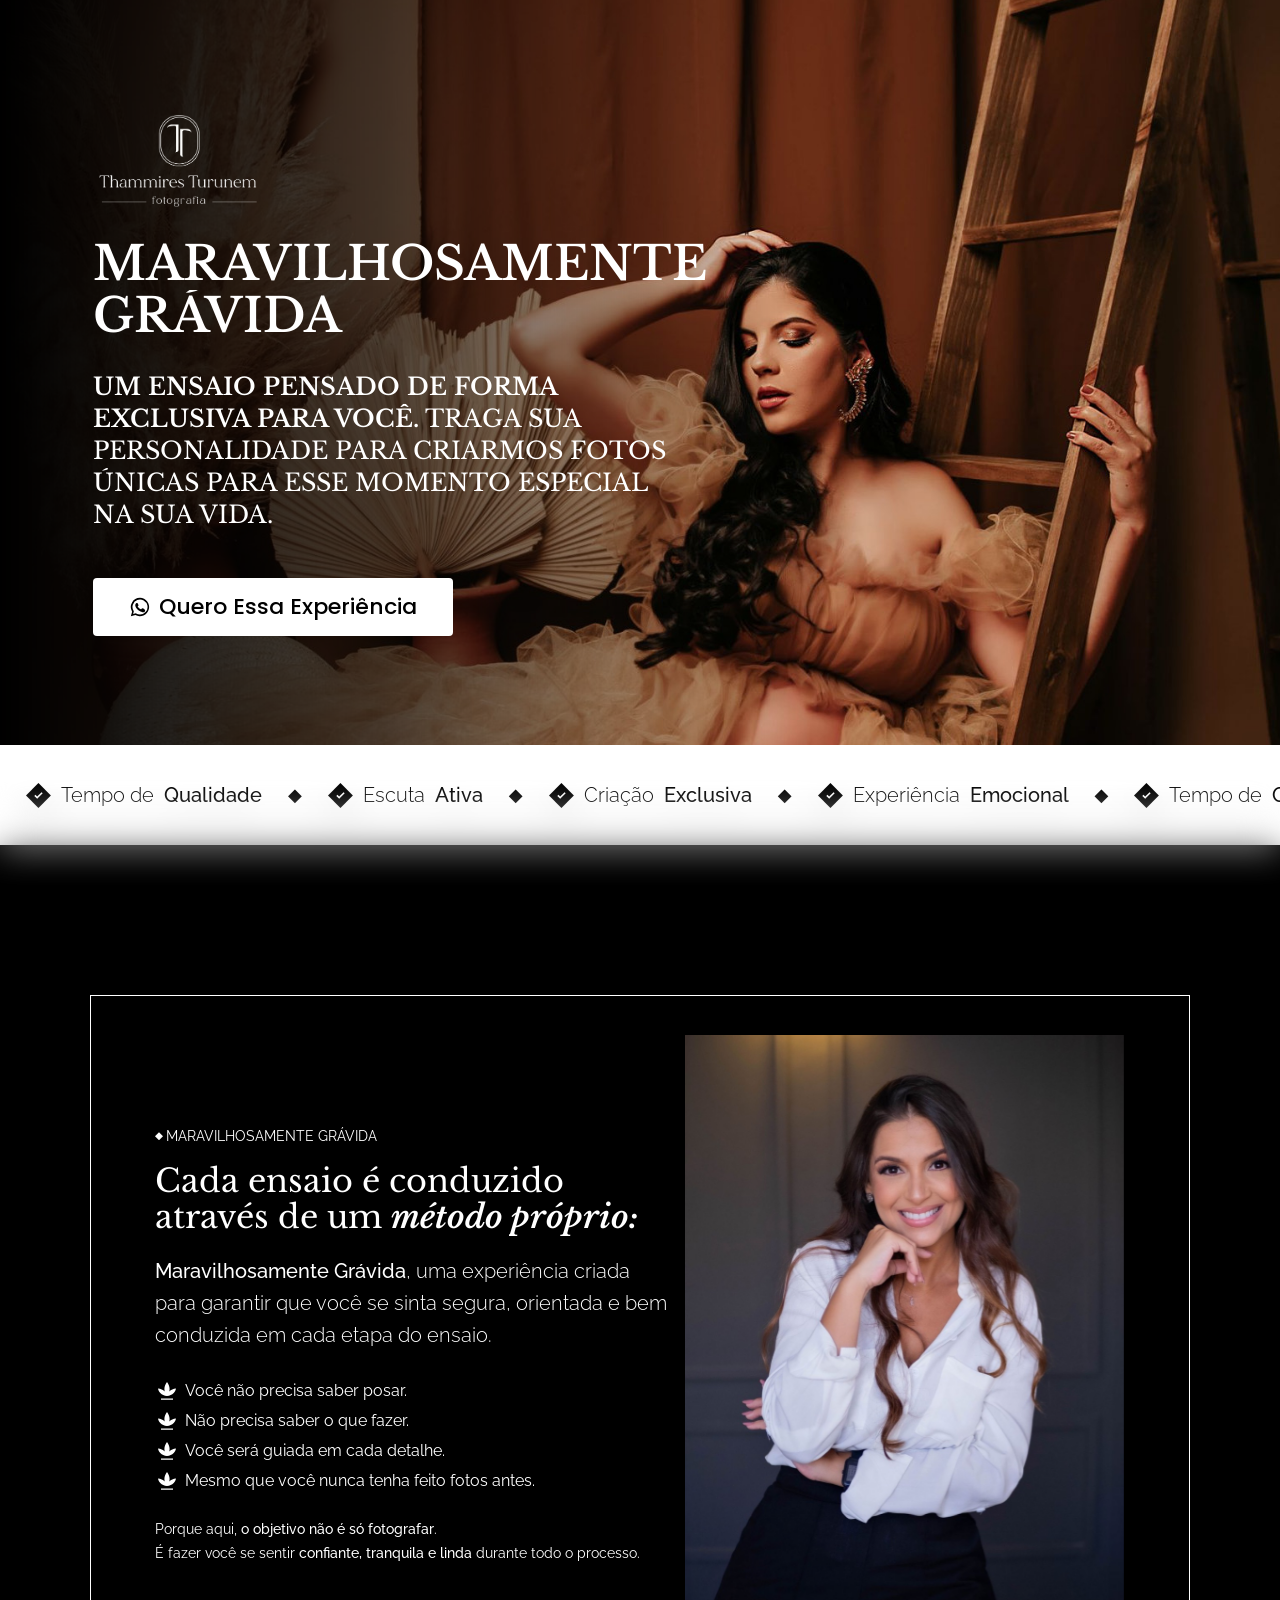
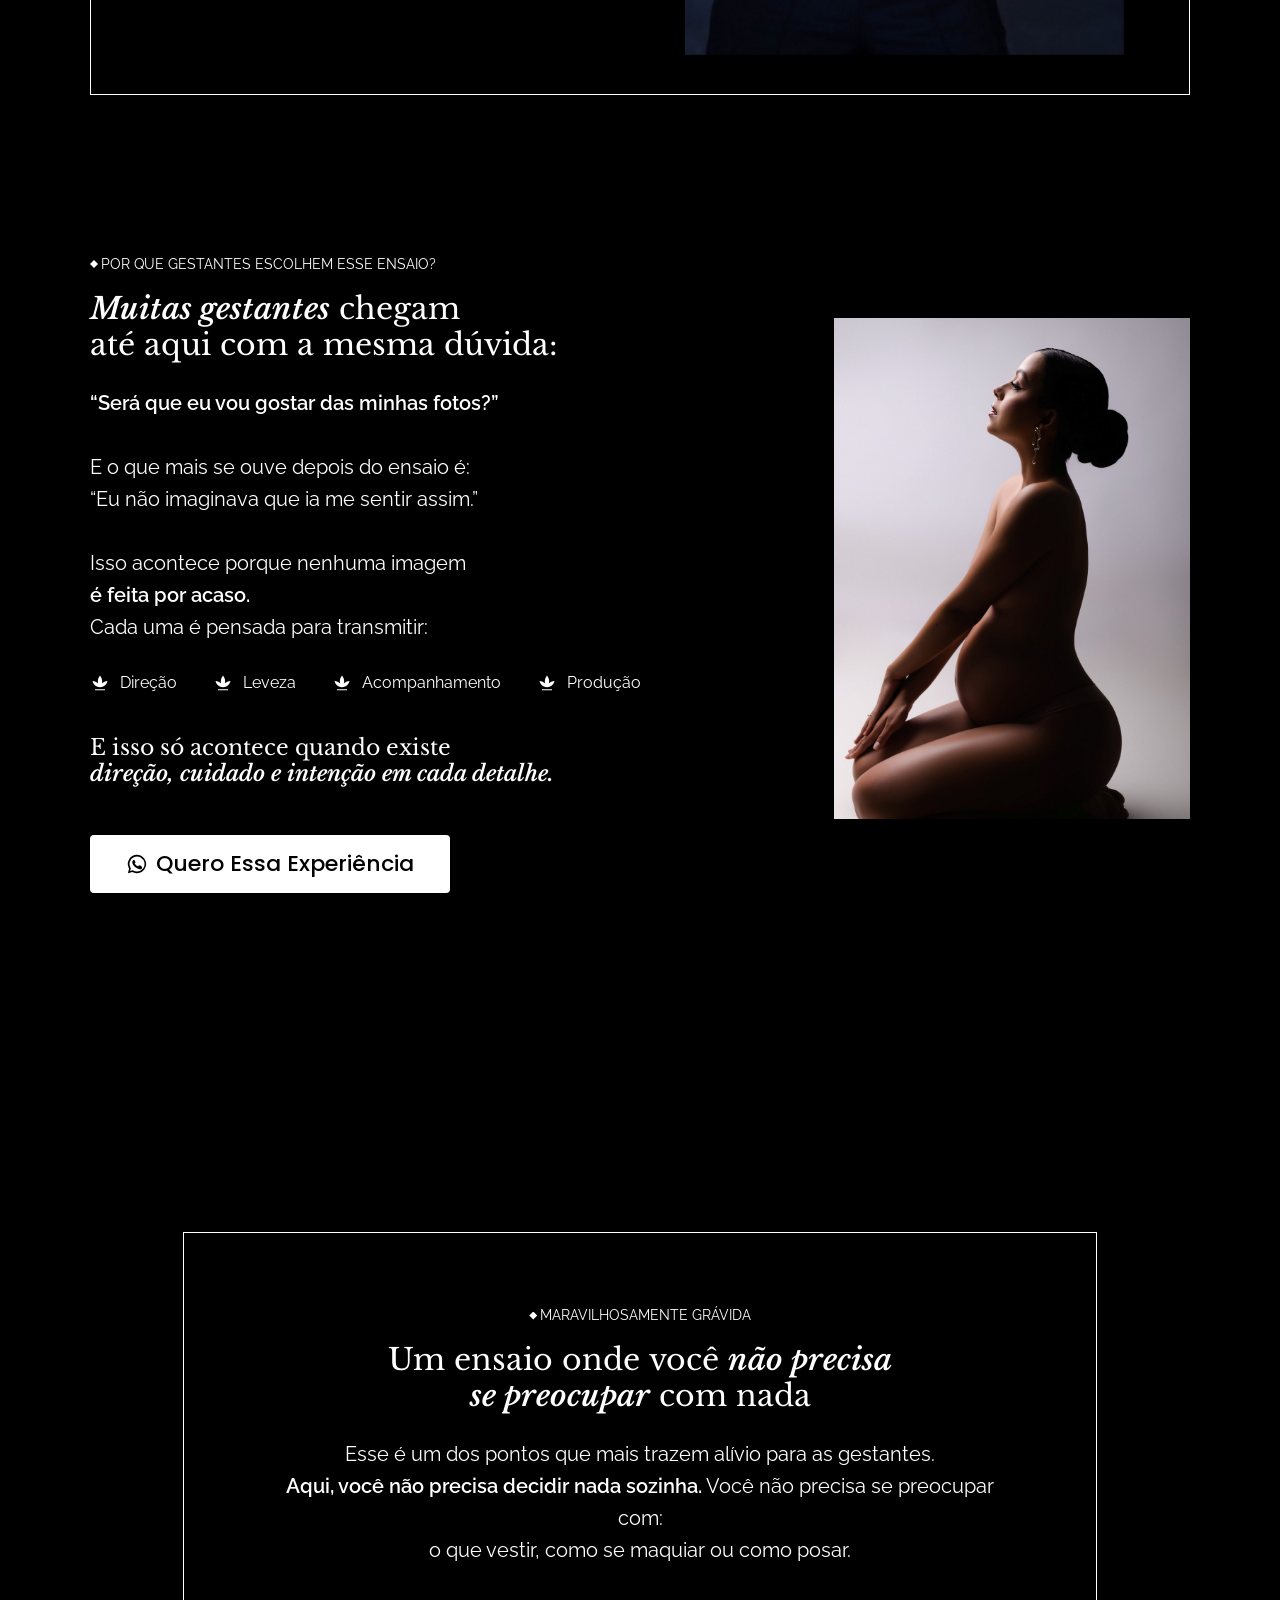
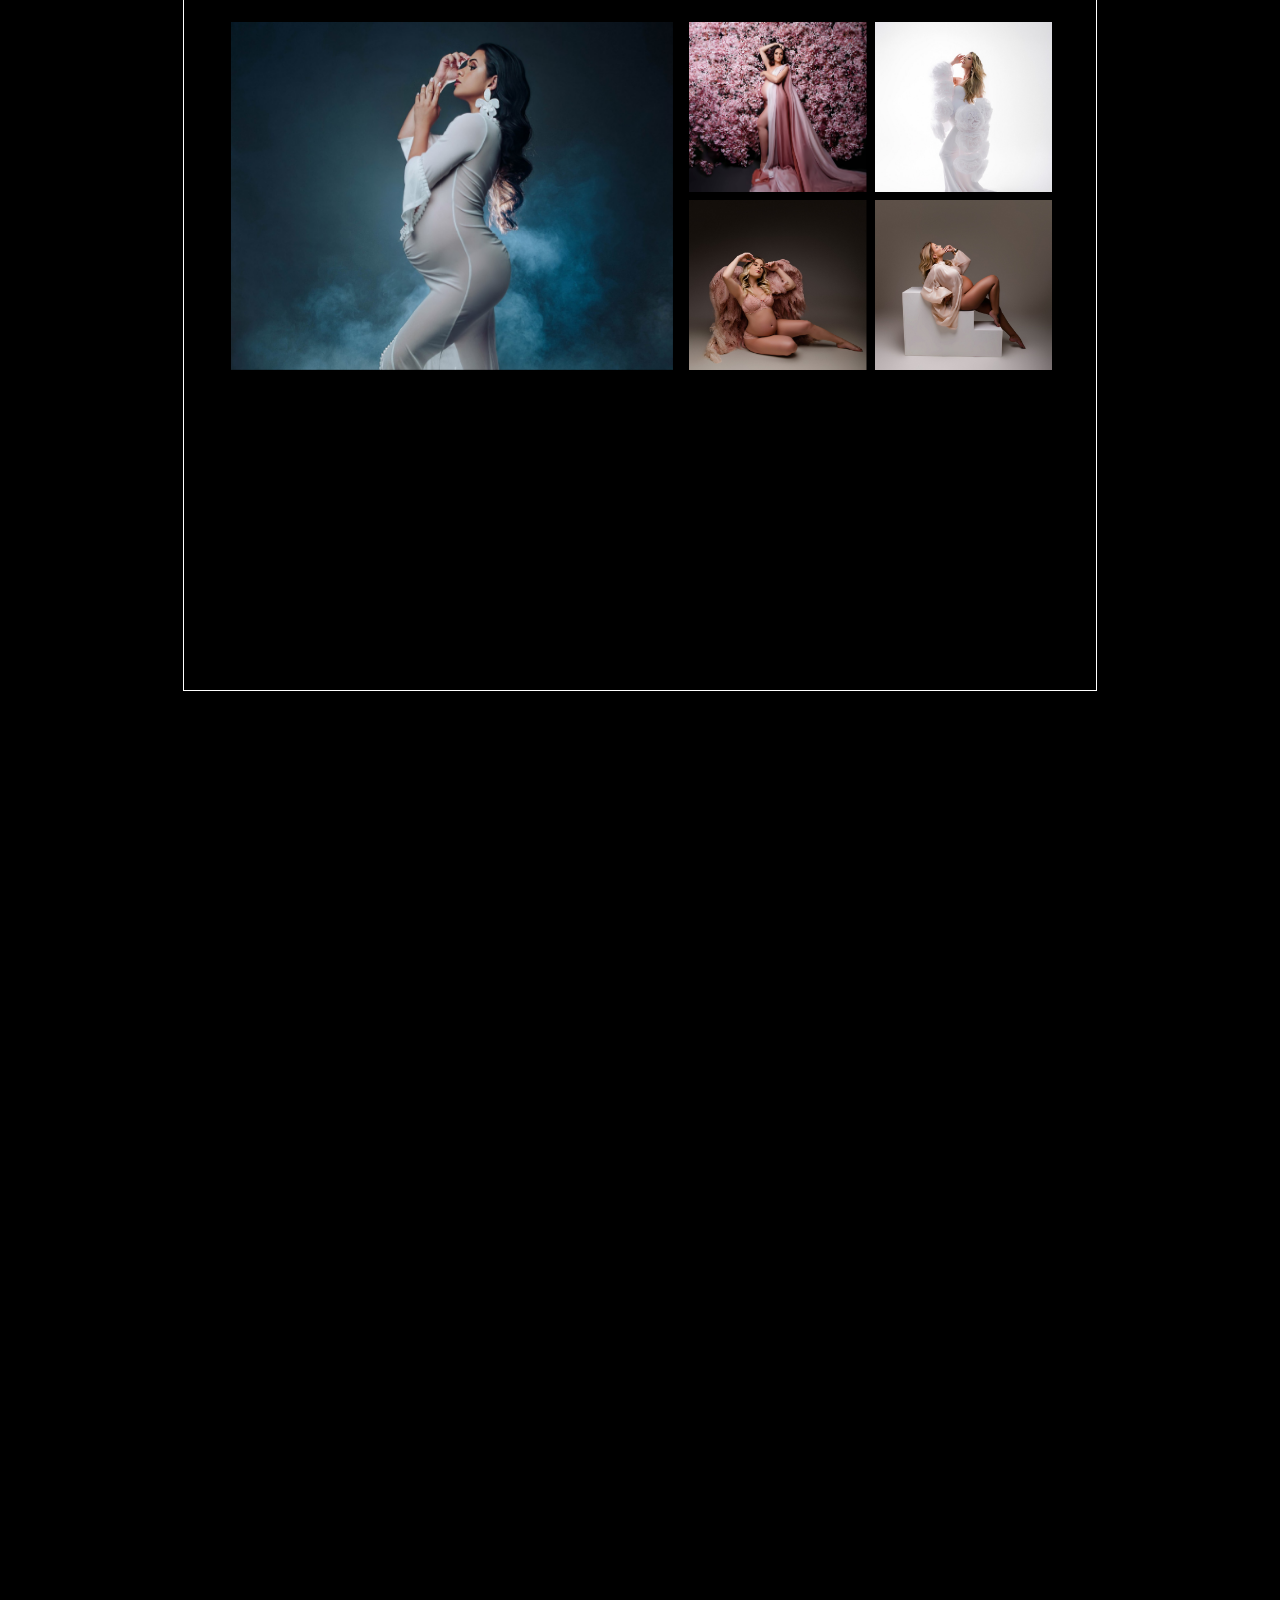
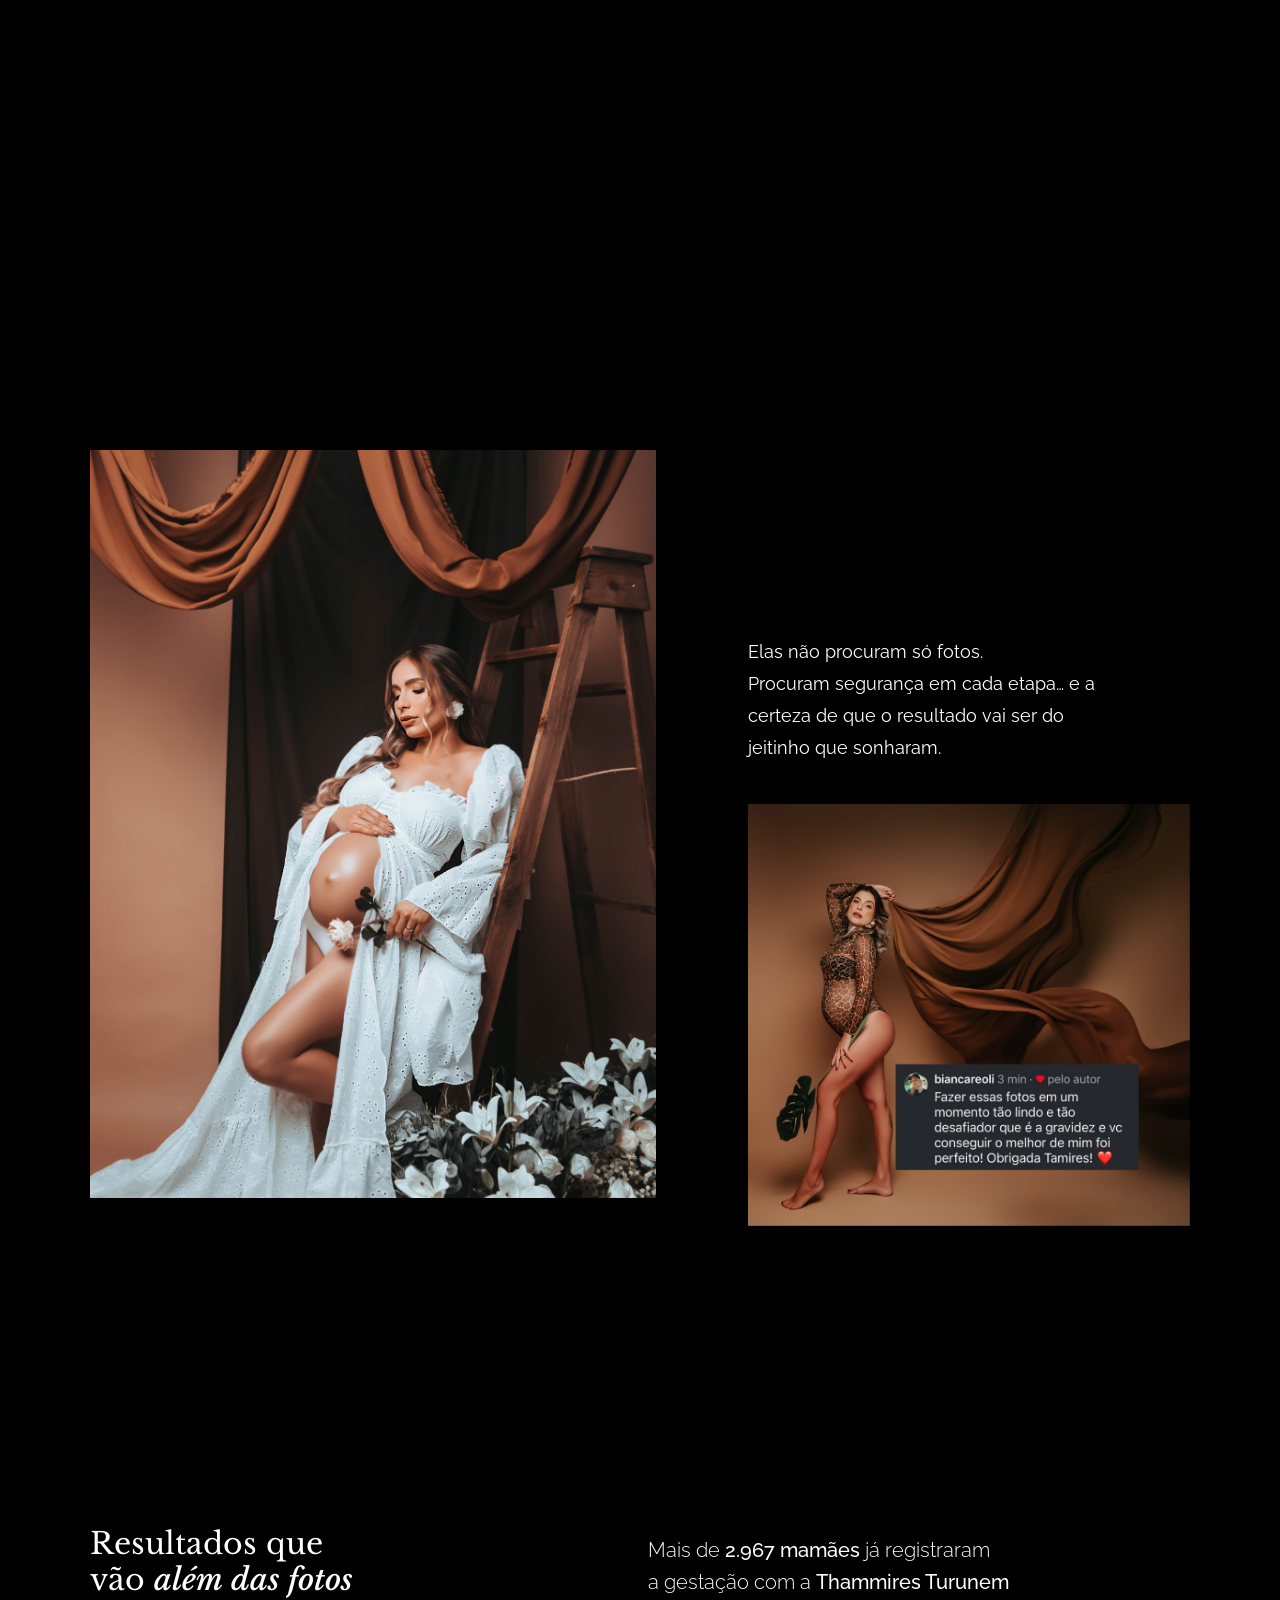
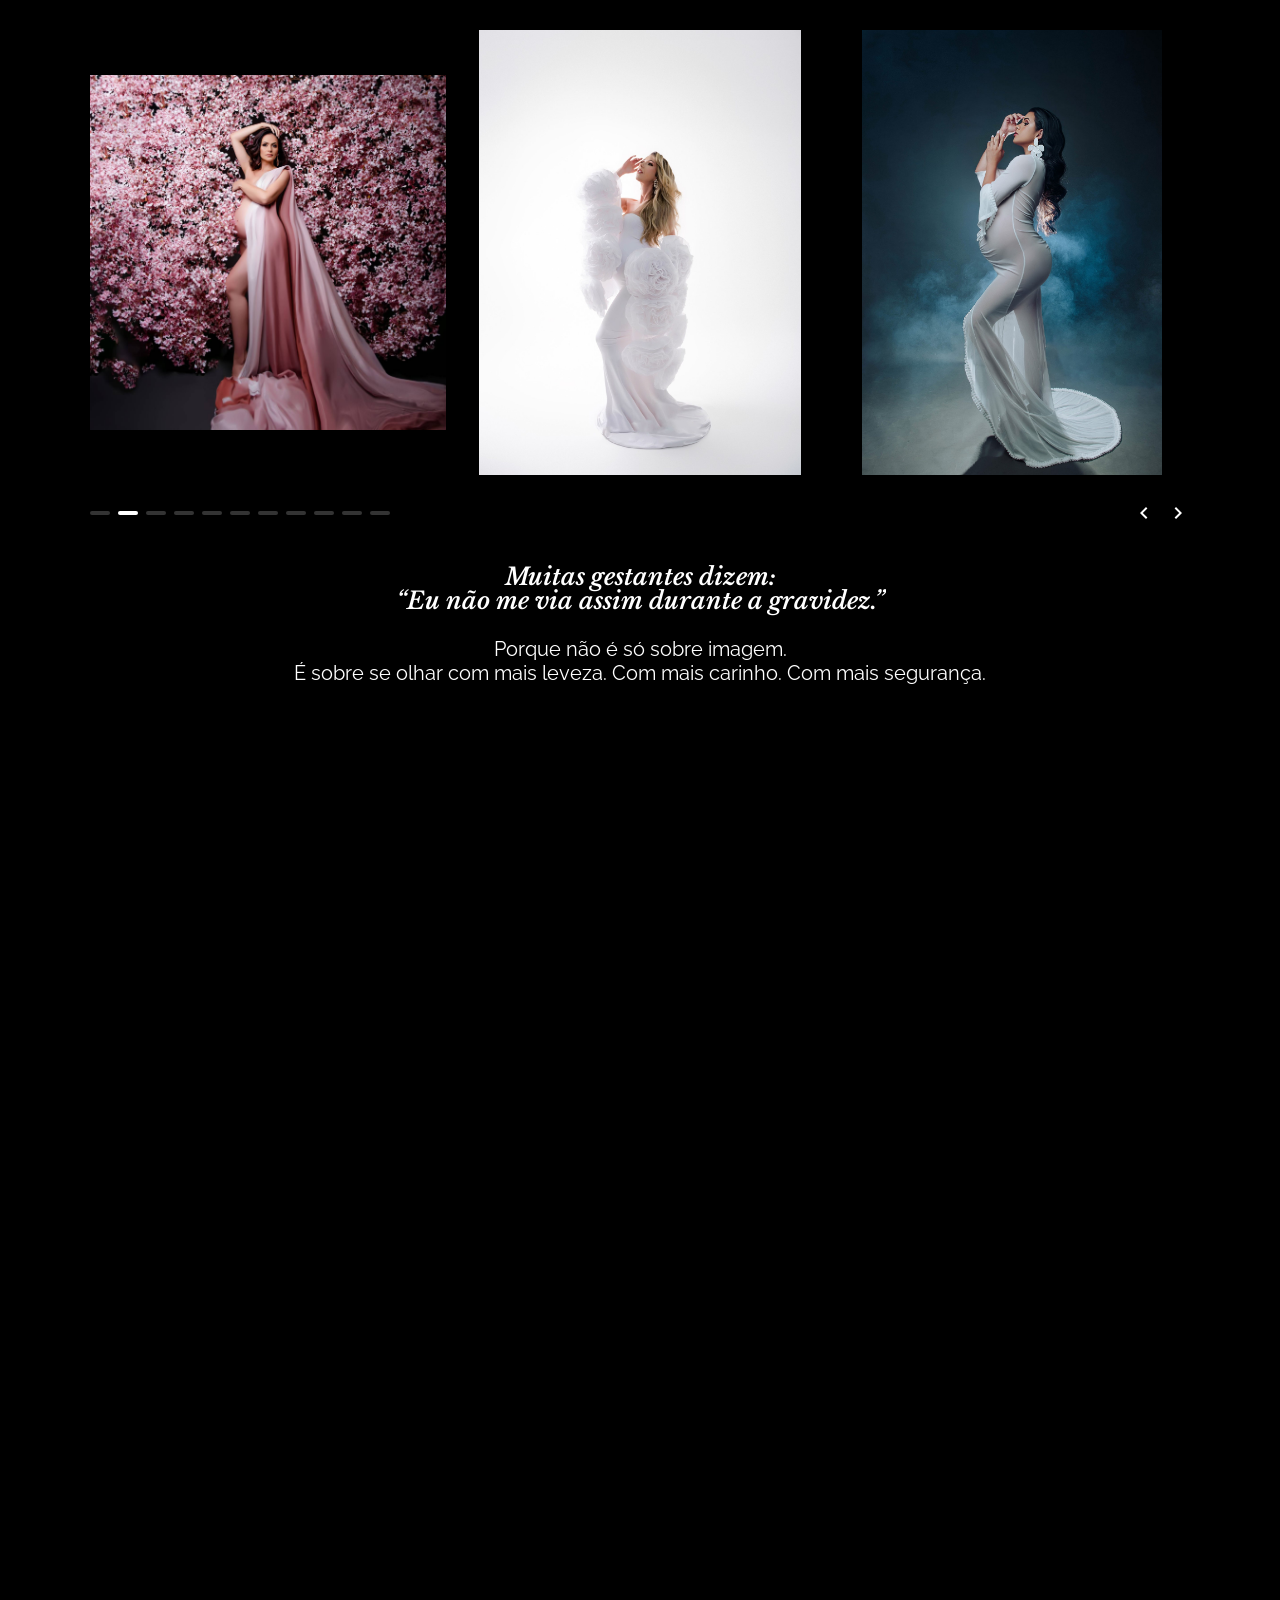
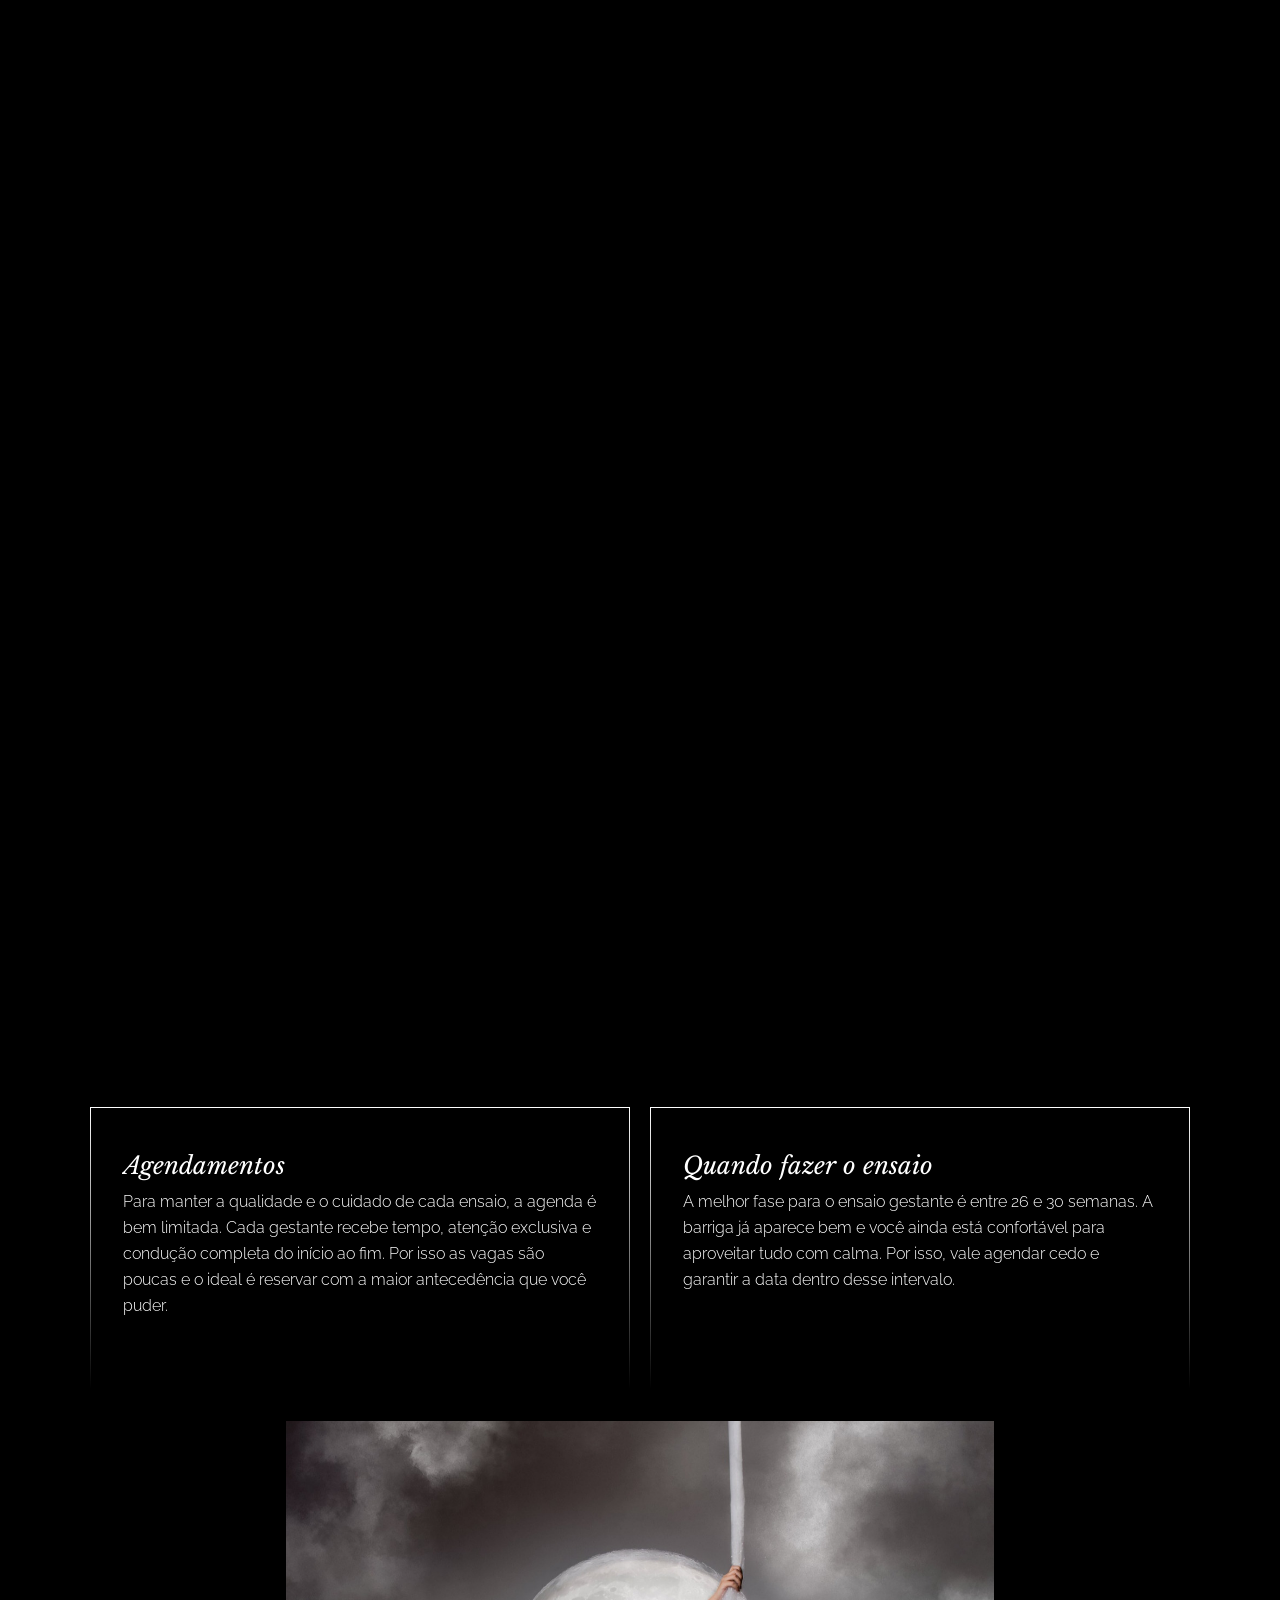
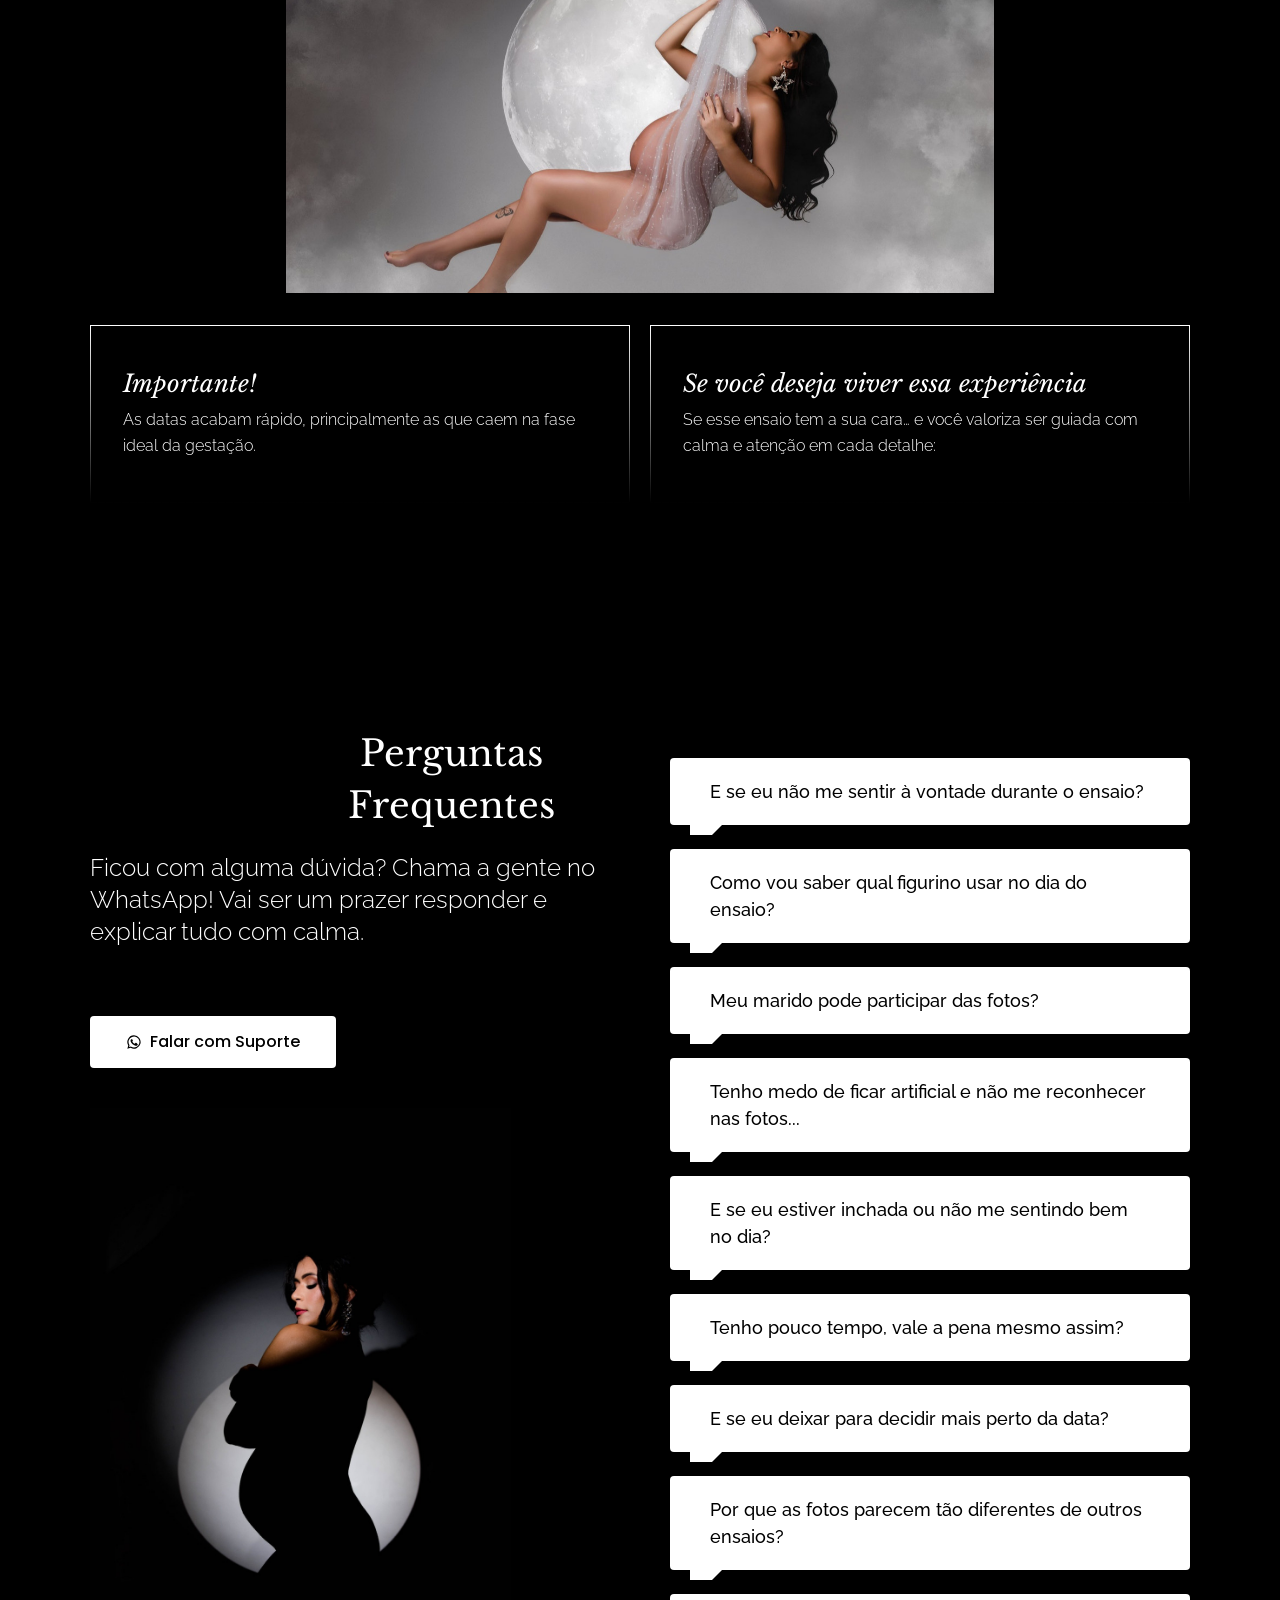
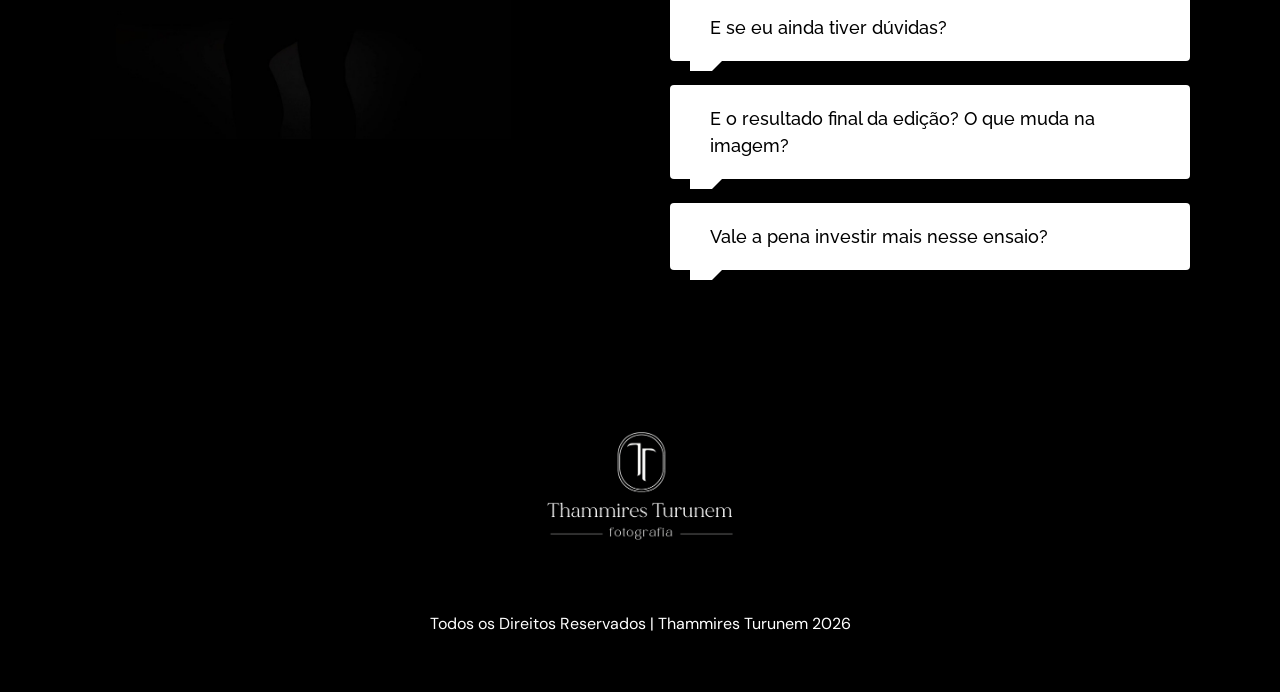
==== experiencia-pb/index.html @ ed8c0738 "Versao preto e branco" ====
<!DOCTYPE html>
<html lang="pt-BR">
<head>
<meta charset="UTF-8">
<meta name="viewport" content="width=device-width, initial-scale=1">
<meta name="robots" content="noindex">
<title>[P&B] Ensaio Gestante – Maravilhosamente Grávida | Thammires Turunem</title>
<meta name="description" content="Mais do que um ensaio gestante: uma experiência completa para você se sentir linda, segura e bem conduzida em cada detalhe.">
<meta property="og:title" content="Maravilhosamente Grávida – Thammires Turunem">
<meta property="og:description" content="Um ensaio pensado de forma exclusiva para você. Traga sua personalidade para criarmos fotos únicas para esse momento especial na sua vida.">
<meta property="og:image" content="../assets/fotos/capa-direita.jpg">
<link rel="preconnect" href="https://fonts.googleapis.com">
<link rel="preconnect" href="https://fonts.gstatic.com" crossorigin>
<link rel="stylesheet" href="https://fonts.googleapis.com/css?family=Libre+Baskerville:100,100italic,200,200italic,300,300italic,400,400italic,500,500italic,600,600italic,700,700italic,800,800italic,900,900italic&display=swap">
<link rel="stylesheet" href="https://fonts.googleapis.com/css?family=Poppins:100,100italic,200,200italic,300,300italic,400,400italic,500,500italic,600,600italic,700,700italic,800,800italic,900,900italic&display=swap">
<link rel="stylesheet" href="https://fonts.googleapis.com/css?family=Raleway:100,100italic,200,200italic,300,300italic,400,400italic,500,500italic,600,600italic,700,700italic,800,800italic,900,900italic&display=swap">
<link rel="stylesheet" href="https://fonts.googleapis.com/css?family=DM+Sans:100,100italic,200,200italic,300,300italic,400,400italic,500,500italic,600,600italic,700,700italic,800,800italic,900,900italic&display=swap">
<script>if(!matchMedia("(prefers-reduced-motion: reduce)").matches)document.documentElement.classList.add("mx")</script>
<style>
:root{
  --marrom:#FFFFFF;
  --marrom-esc:#FFFFFF;
  --creme:#000000;
  --card:#000000;
  --card-dest:#000000;
  --ouro:#FFFFFF;
  --bege:#000000;
  --cinza:#FFFFFF;
  --cinza2:#FFFFFF;
  --cinza3:#FFFFFF;
  --linha:#000000;
  --serif:"Libre Baskerville", Georgia, serif;
  --sans:"Raleway", system-ui, sans-serif;
  --btn:"Poppins", system-ui, sans-serif;
}
*{box-sizing:border-box;margin:0;padding:0}
[hidden]{display:none!important}
html{scroll-behavior:smooth}
html,body{overflow-x:clip}
body{background:var(--creme);color:var(--cinza);font-family:var(--sans);font-size:20px;line-height:32px;-webkit-font-smoothing:antialiased;overflow-x:hidden}
img{display:block;max-width:100%}
a{color:inherit}
.wrap{width:100%;max-width:1132px;margin:0 auto;padding:0 16px}
strong,b{font-weight:600}
.ouro{color:var(--ouro);font-weight:600}
.foto{overflow:hidden}
.foto img{width:100%;height:100%;object-fit:cover}

/* ---------- Tipografia ---------- */
.eyebrow{display:inline-flex;align-items:center;gap:2.5px;font-size:14px;line-height:21px;font-weight:400;text-transform:uppercase;color:var(--marrom);margin-bottom:16px}
.eyebrow::before{content:"";width:8px;height:8px;margin-right:0;flex:none;background:var(--bege);clip-path:polygon(50% 0,100% 50%,50% 100%,0 50%)}
.titulo{font-family:var(--serif);font-weight:400;color:var(--marrom);font-size:30px;line-height:36px;margin-bottom:24px}
.titulo em{font-style:italic;font-weight:600;color:var(--ouro)}
.centro{text-align:center}
.icone{display:inline-block;width:20px;height:20px;flex:none;fill:currentColor}

/* ---------- Botão (degradê animado + brilho + pulsação) ---------- */
.btn{position:relative;overflow:hidden;display:inline-flex;align-items:center;justify-content:center;gap:8px;color:#000000;text-decoration:none;font-family:var(--btn);font-weight:500;font-size:22px;line-height:1;letter-spacing:0;padding:18px 36px;border-radius:4px;cursor:pointer;
  background-color:#FFFFFF;background-image:linear-gradient(to right,#FFFFFF 25%,#FFFFFF 65%,#FFFFFF 90%);background-size:200% 200%;background-position:0% 0%;
  animation:mudafundo 5s ease infinite;transition:.7s}
.btn::before{content:"";display:block;position:absolute;top:0;left:0;width:35px;height:200px;opacity:0;background:rgba(0,0,0,.25);box-shadow:0 0 50px 30px rgba(0,0,0,.25);filter:blur(10px);transform:skewX(-33deg);pointer-events:none}
.btn:hover,.btn:active{letter-spacing:1px;box-shadow:inset 0 2px 0 0 #FFFFFF,0 0 100px 0 #FFFFFF;text-shadow:0 0 0 #000000,0 0 0 #000000,0 3px 5px rgba(255,255,255,.208);transition:.7s}
.btn:hover::before,.btn:active::before{animation:brilho 1.2s linear 1}
@keyframes mudafundo{0%,100%{background-position:0% 0%}50%{background-position:120% 120%}}
@keyframes brilho{0%{opacity:0;left:0%}50%{opacity:1}100%{opacity:1;left:100%}}
.btn svg{width:1em;height:1em;fill:currentColor;flex:none;position:relative}
.btn b{color:#000000;font-weight:700}
.btn-m{font-size:20px}
.btn-p{font-size:16px}
.pulsa{display:inline-block;animation:heartbeat 5s ease-in-out infinite}
@keyframes heartbeat{0%,50%,60%,70%,100%{transform:scale(1)}55%,65%{transform:scale(.95)}}
.blur-base{position:fixed;left:0;right:0;bottom:0;height:120px;z-index:9999;pointer-events:none;backdrop-filter:blur(18px);-webkit-backdrop-filter:blur(18px);-webkit-mask-image:linear-gradient(to top,#FFFFFF,transparent);mask-image:linear-gradient(to top,#FFFFFF,transparent)}

/* ---------- 1. Abertura ---------- */
.hero{position:relative;height:745px;display:flex;align-items:center;justify-content:center;overflow:hidden;
  background:radial-gradient(ellipse 45% 70% at 50% 60%,#FFFFFF 0%,#FFFFFF 55%,#FFFFFF 100%)}
/* Fotos nas pontas se dissolvendo no cinza do meio (igual à capa da referência) */
.hero .lado{position:absolute;top:0;bottom:0;width:31%;background-size:cover;background-repeat:no-repeat}
.hero .esq{left:0;background-image:url(../assets/fotos/capa-esquerda.jpg);background-position:42% 25%;
  -webkit-mask-image:linear-gradient(to right,#FFFFFF 0%,#FFFFFF 40%,rgba(255,255,255,.6) 65%,rgba(255,255,255,.2) 85%,transparent 100%);mask-image:linear-gradient(to right,#FFFFFF 0%,#FFFFFF 40%,rgba(255,255,255,.6) 65%,rgba(255,255,255,.2) 85%,transparent 100%)}
.hero .dir{right:0;background-image:url(../assets/fotos/capa-direita.jpg);background-position:68% 30%;
  -webkit-mask-image:linear-gradient(to left,#FFFFFF 0%,#FFFFFF 40%,rgba(255,255,255,.6) 65%,rgba(255,255,255,.2) 85%,transparent 100%);mask-image:linear-gradient(to left,#FFFFFF 0%,#FFFFFF 40%,rgba(255,255,255,.6) 65%,rgba(255,255,255,.2) 85%,transparent 100%)}
.hero-in{position:relative;z-index:2;text-align:center;color:#000000;width:760px;max-width:100%;padding:0 16px}
.hero-in .logo{width:170px;margin:0 auto 25px}
.hero h1{font-family:var(--serif);font-weight:600;text-transform:uppercase;font-size:47px;line-height:52px;margin-bottom:29px}
.hero p{font-family:var(--serif);text-transform:uppercase;font-size:24px;line-height:32px;margin:0 auto 47px}
.hero p b{font-weight:600}

/* ---------- 2. Faixa ---------- */
.faixa{background:var(--marrom);color:#000000;overflow:hidden;height:100px;display:flex;align-items:center;white-space:nowrap}
.faixa-track{display:flex;align-items:center;width:max-content;animation:corre 30s linear infinite;font-family:var(--sans);font-size:20px;line-height:30px}
.faixa-track .it{display:inline-flex;align-items:center;gap:10px;padding:0 26px}
.faixa-track .it svg{width:25px;height:25px;flex:none}
.faixa-track .it span{font-weight:300}
.faixa-track .it b{font-weight:500}
.faixa-track .dot{font-size:18px;color:rgba(0,0,0,.314)}
@keyframes corre{to{transform:translateX(-50%)}}

/* ---------- 3. Método ---------- */
.s-metodo{padding:150px 0}
.metodo{background:var(--marrom);color:#000000;display:grid;grid-template-columns:517px 439px;justify-content:space-between;padding:0 65px 0 64px;align-items:center;height:700px}
.metodo .eyebrow{color:#000000}
.metodo .titulo{color:#000000;font-size:32px;margin-bottom:20px}
.metodo .titulo em{color:var(--bege)}
.metodo .intro{font-size:20px;line-height:32px;font-weight:300}
.metodo .intro b{font-weight:500;color:var(--bege)}
.lista{list-style:none;margin:28px 0 24px;font-size:16px;line-height:24px}
.lista li{display:flex;align-items:center;gap:6px;margin-bottom:6px}
.lista .icone{width:24px;height:24px;color:var(--bege)}
.metodo .final{font-size:14px;line-height:24px}
.metodo .final b{font-weight:500}
.metodo .foto{height:620px}
.metodo > div:first-child{transform:translateY(-4px)}

/* ---------- 4. Por que ---------- */
.s-porque{padding:0 0 134px}
.porque{display:grid;grid-template-columns:728px 356px;justify-content:space-between;align-items:center}
.porque .foto{height:501px}
.porque .gap{height:32px}
.tags{display:flex;flex-wrap:wrap;gap:12px 36px;margin:28px 0 40px;font-size:16px;line-height:24px}
.tags span{display:inline-flex;align-items:center;gap:10px}
.tags .icone{color:#000000}
.fecho{font-family:var(--serif);color:var(--marrom);font-size:22px;line-height:26px;margin-bottom:48px}
.fecho em{display:block;font-style:italic;font-weight:600;color:var(--ouro)}

/* ---------- 5. Não precisa se preocupar ---------- */
.s-preocupar{background:var(--marrom);padding:205px 0}
.preocupar{background:var(--creme);width:914px;max-width:100%;margin:0 auto;padding:64px 80px 60px;text-align:center}
.galeria{display:grid;grid-template-columns:442px 363px;gap:16px;height:348px;margin:56px -33px 36px}
.galeria > *{min-height:0;height:100%}
.mini{display:grid;grid-template-columns:1fr 1fr;grid-template-rows:repeat(2,minmax(0,1fr));gap:8px}
.mini .foto{min-height:0}
.preocupar .depois p{margin-bottom:32px}
.preocupar .depois p:last-child{margin-bottom:0}

/* ---------- 6. Cards ---------- */
.s-cards{padding:150px 0 130px}
.cards{display:grid;grid-template-columns:repeat(3,308px);justify-content:center;gap:30px;margin:38px 0 32px}
.card{background:var(--card);border:1px solid transparent;border-image:linear-gradient(#FFFFFF 0%,rgba(0,0,0,0) 100%) 1;padding:20px;min-height:300px;text-align:left;box-shadow:0 8px 18px rgba(255,255,255,.03),0 32px 32px rgba(255,255,255,.02),0 72px 43px rgba(255,255,255,.01)}
.card svg{width:29px;height:34px;stroke:var(--marrom);fill:none;stroke-width:2.2;stroke-linecap:round;stroke-linejoin:round;margin:10px 0 24px}
.card h3{font-family:var(--sans);font-weight:600;color:var(--marrom);font-size:20px;line-height:24px;margin-bottom:16px}
.card p{font-size:16px;line-height:24px;color:var(--cinza2)}

/* ---------- 7. A escolha ---------- */
.s-escolha{padding:0 0 150px}
.escolha{display:grid;grid-template-columns:566px 442px;justify-content:space-between;align-items:start}
.escolha .grande{height:748px}
.escolha .lado-txt{padding-top:9px}
.escolha .titulo{font-size:28px}
.escolha .lado-txt > p{font-size:18px;line-height:32px;max-width:356px}
.escolha .depo-img{margin-top:40px;height:422px}
.depo-txt{padding:22px 20px;font-size:12.5px;line-height:1.55;color:#FFFFFF;display:flex;flex-direction:column;justify-content:space-between}
.depo-txt .estrelas{color:#000000;letter-spacing:2px;font-size:13px}
.depo-quem{display:flex;align-items:center;gap:10px;margin-top:10px;line-height:1.3}
.depo-quem i{width:34px;height:34px;border-radius:50%;background:var(--linha);flex:none}
.depo-quem b{display:block;font-size:12px;color:var(--marrom)}
.depo-quem small{font-size:11px}

/* ---------- 8. Resultados ---------- */
.s-res{padding:150px 0 130px}
.res-topo{display:flex;justify-content:space-between;align-items:flex-start;margin-bottom:32px}
.res-topo .titulo{margin:0;color:var(--marrom-esc)}
.res-topo .titulo em{font-weight:500}
.res-topo p{width:542px;font-size:20px;line-height:32px;font-weight:300;text-align:left;padding-top:8px}
.res-topo p b{font-weight:500}
[data-carrossel]{--vis:3}
.janela{overflow:hidden}
.s-depo .janela{overflow:visible}
.s-depo .trilho > *{aspect-ratio:7/10}
.s-res .trilho > *{aspect-ratio:4/5;border-radius:0}
.s-res .trilho img{object-fit:contain;border-radius:4px}
.trilho{display:flex;gap:16px;will-change:transform}
.trilho > *{flex:0 0 calc((100% - (var(--vis) - 1) * 16px) / var(--vis));aspect-ratio:1/1;border-radius:4px;overflow:hidden;user-select:none}
.trilho img{width:100%;height:100%;object-fit:cover;-webkit-user-drag:none}
.ctrl{display:flex;align-items:center;justify-content:space-between;margin-top:26px;gap:20px;min-height:24px}
.pontos{display:flex;column-gap:8px;row-gap:8px;flex-wrap:wrap;max-width:calc(100% - 80px)}
.pontos button{width:20px;height:4px;border:0;border-radius:500px;background:rgba(255,255,255,.2);cursor:pointer;padding:0;transition:background .3s ease}
.pontos button.on{background:#FFFFFF}
.setas{display:flex;gap:10px}
.setas button{background:none;border:0;padding:0;cursor:pointer;display:flex}
.setas svg{width:24px;height:24px;fill:#FFFFFF}
.frase{text-align:center;margin-top:40px}
.frase .dizem{font-family:var(--serif);font-style:italic;font-weight:600;color:var(--ouro);font-size:24px;line-height:24px;margin-bottom:24px}
.frase > p{font-size:20px;line-height:24px}
.frase .pulsa{margin-top:48px}

/* ---------- 9. Depoimentos ---------- */
.s-depo{padding:32px 0 204px;overflow:hidden}
.s-depo .titulo{text-align:center;font-size:24px;line-height:36px;margin-bottom:32px}
.slot{background:#000000;display:flex;flex-direction:column;align-items:center;justify-content:center;gap:8px;color:#000000;font-size:13px;line-height:1.4;border:1px dashed var(--linha)}
.slot svg{width:30px;height:30px;stroke:#000000;fill:none;stroke-width:1.4}

/* ---------- 10. Planos ---------- */
.s-planos{padding:60px 0 210px}
.planos{display:grid;grid-template-columns:320px 435px 320px;justify-content:space-between;align-items:center;margin-top:40px}
.plano{background:var(--card);border:1px solid transparent;border-image:linear-gradient(#FFFFFF 0%,rgba(0,0,0,0) 100%) 1;padding:32px 9px;text-align:center}
.plano h3{font-family:var(--serif);font-weight:400;color:var(--ouro);font-size:36px;line-height:52px;margin-bottom:8px}
.plano > p{font-size:18px;line-height:26px;font-weight:300;color:var(--cinza3);padding:0 0}
.traco{height:2px;width:302px;max-width:100%;margin:24px auto;background:linear-gradient(90deg,transparent,#000000 50%,transparent)}
.para{display:flex;gap:12px;text-align:left;font-size:16px;line-height:20px;color:#FFFFFF;margin:0 auto 28px;width:max-content;max-width:calc(100% - 50px)}
.para::before{content:"";flex:none;width:12px;height:12px;margin-top:4px;background:var(--ouro);clip-path:polygon(50% 0,100% 50%,50% 100%,0 50%)}
.plano .btn{font-size:12px;padding:14px 28px}
.plano.dest{background:var(--card-dest);padding:32px 8px}
.plano.dest > p{padding:0 0}
.plano.dest .btn{font-size:14px}
.planos.unico{grid-template-columns:minmax(0,520px);justify-content:center}
.planos.unico .plano.dest{padding:48px 40px 44px}
.planos.unico h3{font-size:30px;line-height:40px;margin-bottom:20px}
.planos.unico .plano > p{font-size:18px;line-height:28px}
.plano .selo{font-family:var(--serif);font-size:24px;line-height:24px;color:var(--ouro);margin-top:40px}

/* ---------- 11. Agendamentos ---------- */
.s-agenda{position:relative;padding:150px 0;overflow:hidden}
.s-agenda::before,.s-agenda::after{content:"";position:absolute;width:560px;height:560px;border:1.5px solid #000000;border-radius:50%}
.s-agenda::before{left:-330px;top:42%}
.s-agenda::after{right:-330px;top:30%}
.s-agenda .wrap{position:relative;z-index:1}
.ag-grid{display:grid;grid-template-columns:540px 540px;justify-content:space-between}
.ag-box{border:1px solid transparent;border-image:linear-gradient(#FFFFFF 0%,rgba(0,0,0,0) 100%) 1;padding:32px}
.ag-box.alto{min-height:282px}
.ag-box.baixo{min-height:178px}
.ag-box h3{font-family:var(--serif);font-style:italic;font-weight:400;color:var(--ouro);font-size:24px;line-height:52px;margin-bottom:-3px}
.ag-box p{font-size:16px;line-height:26px;font-weight:300;color:var(--cinza3)}
.ag-foto{width:708px;max-width:100%;height:472px;margin:32px auto}

/* ---------- 12. FAQ ---------- */
.s-faq{padding:75px 0 80px}
.faq-grid{display:grid;grid-template-columns:540px 520px;justify-content:space-between;align-items:start}
.faq-esq .titulo{font-size:36px;line-height:52px;color:var(--marrom-esc);text-align:center;width:356px;margin:0 0 20px 183px}
.faq-esq p{font-size:24px;line-height:32px;font-weight:300;color:#FFFFFF;margin-bottom:68px}
.faq-esq .foto{width:421px;height:631px;margin-top:40px}
.faq-lista{display:flex;flex-direction:column;gap:24px;padding-top:30px}
.faq{display:flex;flex-direction:column}
.faq summary{list-style:none;cursor:pointer;position:relative;align-self:flex-start;width:100%;background:var(--marrom);color:#000000;border-radius:4px;padding:20px 40px;font-size:18px;font-weight:500;line-height:27px;transition:all .3s}
.faq summary::-webkit-details-marker{display:none}
.faq summary::after{content:"";position:absolute;left:20px;bottom:-10px;width:22px;border-top:11px solid var(--marrom);border-right:11px solid transparent;transition:all .3s}
.faq.aberta summary{width:70%;background:#FFFFFF}
.faq.aberta summary::after{border-top-color:#FFFFFF}
.faq .resp-box{overflow:hidden;transition:height .4s ease}
.faq .resp{position:relative;background:#000000;color:#FFFFFF;border-radius:16px;padding:35px;font-size:16px;line-height:1.5;margin:24px 0 12px}
.faq .resp::after{content:"";position:absolute;right:20px;bottom:-10px;width:22px;border-top:11px solid #000000;border-left:11px solid transparent}

/* ---------- 13. Rodapé ---------- */
footer{background:var(--marrom);color:#000000;text-align:center;padding:75px 16px 60px;font-family:"DM Sans",var(--sans);font-size:16px;line-height:16px}
footer .logo{width:200px;margin:0 auto 24px;transition:transform .3s}
footer .logo:hover{transform:scale(1.1)}
.redes{display:flex;justify-content:center;gap:20px;margin-bottom:20px}
.redes a{display:inline-flex;width:25px;height:25px;transition:opacity .3s}
.redes a:hover{opacity:.9}
.redes svg{width:100%;height:100%;fill:#000000}

/* ---------- Telas médias ---------- */
@media (max-width: 1160px){
  .metodo{grid-template-columns:1fr 40%;gap:30px;padding:0 40px}
  .porque{grid-template-columns:1fr 34%;gap:40px}
  .escolha{grid-template-columns:1fr 1fr;gap:40px}
  .planos{grid-template-columns:1fr 1.3fr 1fr;gap:18px}
  .ag-grid{grid-template-columns:1fr 1fr;gap:20px}
  .faq-grid{grid-template-columns:1fr 1fr;gap:40px}
  .cards{grid-template-columns:repeat(3,1fr)}
  .res-topo p{width:48%}
}
@media (max-width: 1024px){ [data-carrossel]{--vis:2} }

/* ---------- Celular (medidas da original em 390px) ---------- */
@media (max-width: 767px){
  [data-carrossel]{--vis:1}
  body{font-size:14px;line-height:22px}
  .wrap{padding:0 15px}
  .eyebrow{font-size:12px;line-height:18px;margin-bottom:14px}
  .titulo{font-size:22px;line-height:26px;margin-bottom:20px}
  .btn{font-size:16px;padding:16px 26px}
  .btn-p{font-size:16px}

  .hero{height:auto;min-height:0;align-items:flex-start;padding:92px 0 46px}
  .hero .lado{bottom:auto;height:225px;width:41%;-webkit-mask-composite:source-in;mask-composite:intersect}
  .hero .esq{left:0;background-position:46% 0%;
    -webkit-mask-image:linear-gradient(to bottom,#FFFFFF 55%,transparent 100%),linear-gradient(to right,#FFFFFF 50%,transparent 100%);mask-image:linear-gradient(to bottom,#FFFFFF 55%,transparent 100%),linear-gradient(to right,#FFFFFF 50%,transparent 100%)}
  .hero .dir{right:0;background-position:72% 0%;
    -webkit-mask-image:linear-gradient(to bottom,#FFFFFF 55%,transparent 100%),linear-gradient(to left,#FFFFFF 50%,transparent 100%);mask-image:linear-gradient(to bottom,#FFFFFF 55%,transparent 100%),linear-gradient(to left,#FFFFFF 50%,transparent 100%)}
  .hero-in{width:100%;padding:0 20px}
  .hero-in .logo{width:118px;margin-bottom:58px}
  .hero h1{font-size:23px;line-height:28px;margin-bottom:10px}
  .hero p{font-size:12px;line-height:19px;margin-bottom:44px}
  .hero .btn{font-size:14px;padding:16px 30px}

  .faixa-track{font-size:13px;line-height:19.5px}
  .faixa-track .it{padding:0 60px}

  .s-metodo{padding:128px 0 127px}
  .metodo{grid-template-columns:1fr;height:auto;padding:18px;gap:32px;text-align:center}
  .metodo .eyebrow{margin-bottom:16px}
  .metodo > div:first-child{transform:none}
  .metodo .titulo{font-size:21px;line-height:24px;margin-bottom:18px}
  .metodo .intro{font-size:16px;line-height:22px}
  .lista{font-size:13.5px;line-height:20.25px;text-align:left;margin:30px 0 24px;padding-left:0}
  .lista li{margin-bottom:6px;gap:7px;white-space:nowrap}
  .lista .icone{width:18px;height:18px}
  .metodo .final{font-size:12px;line-height:18px}
  .metodo .foto{height:500px}

  .s-porque{padding:0 0 75px}
  .porque{grid-template-columns:1fr;gap:66px;text-align:center}
  .porque p{font-size:16px;line-height:22px}
  .porque .gap{height:22px}
  .tags{display:grid;grid-template-columns:auto auto;justify-content:center;gap:0 30px;font-size:14px;line-height:21px;margin:26px 0 40px}
  .fecho{font-size:16px;line-height:26px;margin-bottom:42px}
  .porque .foto{height:506px}

  .s-preocupar{padding:20px 0 53px}
  .preocupar{padding:58px 23px 46px}
  .preocupar .titulo{font-size:20px;line-height:26px}
  .preocupar p{font-size:14px;line-height:22px}
  .galeria{grid-template-columns:1fr;height:auto;margin:24px 1px 30px;gap:16px}
  .galeria > .foto{height:246px}
  .mini{height:300px}
  .preocupar .depois p{margin-bottom:22px}

  .s-cards{padding:75px 0 80px}
  .cards{grid-template-columns:1fr;gap:16px;margin:40px 25px 32px}
  .card{min-height:0;padding:22px 22px 30px}
  .card svg{margin:4px 0 16px}
  .card h3{font-size:16px;line-height:19.2px;margin-bottom:10px}
  .card p{font-size:12px;line-height:18px}

  .s-escolha{padding:0 0 75px}
  .escolha{grid-template-columns:1fr;gap:64px}
  .escolha .grande{height:476px}
  .escolha .titulo{font-size:22px}
  .escolha .lado-txt > p{font-size:14px;line-height:22px}
  .escolha .depo-img{height:344px;margin-top:40px}

  .s-res{padding:60px 0 75px}
  .res-topo{flex-direction:column;align-items:center;text-align:center;margin-bottom:30px}
  .res-topo p{width:100%;font-size:14px;line-height:22px;text-align:center;padding-top:16px}
  .frase .dizem{font-size:16px;line-height:24px}
  .frase > p{font-size:14px;line-height:22px}
  .frase .pulsa{margin-top:40px}

  .s-depo{padding:75px 0 44px}
  .s-depo .titulo{font-size:22px;line-height:36px;margin-bottom:32px}

  .s-planos{padding:25px 0 75px}
  .planos{grid-template-columns:1fr;gap:28px;margin:40px 48px 0}
  .plano h3{font-size:26px;line-height:40px}
  .plano > p{font-size:14px;line-height:22px}
  .para{font-size:12px;line-height:20px}
  .plano .btn,.plano.dest .btn{font-size:14px}
  .plano .selo{font-size:18px;margin-top:30px}
  .planos.unico{margin:40px 0 0;grid-template-columns:1fr}
  .planos.unico .plano.dest{padding:34px 22px 32px}
  .planos.unico h3{font-size:21px;line-height:30px}
  .planos.unico .plano > p{font-size:14px;line-height:22px}

  .s-agenda{padding:20px 0 75px}
  .ag-grid{grid-template-columns:1fr;gap:20px}
  .ag-box{padding:24px 33px;text-align:center}
  .ag-box.alto,.ag-box.baixo{min-height:0}
  .ag-box h3{font-size:22px;line-height:23px;margin-bottom:10px}
  .ag-box p{font-size:14px;line-height:22px}
  .ag-foto{height:240px;margin:20px auto}

  .s-faq{padding:63px 0 80px}
  .faq-grid{grid-template-columns:1fr;gap:40px}
  .faq-esq{text-align:center}
  .faq-esq .titulo{text-align:center;font-size:26px;line-height:36px;margin:0 auto 20px;width:auto}
  .faq-esq p{font-size:16px;line-height:22px;margin-bottom:40px}
  .faq-esq .foto{width:100%;height:540px;margin-top:40px}
  .faq-lista{padding-top:0}
  .faq summary{font-size:14px;line-height:21px;padding:21px 40px}
  .faq .resp{font-size:14px;padding:26px}

  footer{font-size:14px;line-height:14px;padding:75px 15px 40px}
  footer .logo{width:194px}
}

/* ===================== MOVIMENTO (rolagem) ===================== */
.progresso{position:fixed;top:0;left:0;right:0;height:2px;z-index:60;background:linear-gradient(90deg,#FFFFFF,#000000 60%,#FFFFFF);transform-origin:0 50%;transform:scaleX(0);pointer-events:none}
.mx [data-rv]{opacity:0;translate:0 34px;transition:opacity 1s cubic-bezier(.22,1,.36,1) var(--d,0s),translate 1.2s cubic-bezier(.22,1,.36,1) var(--d,0s),scale 1.2s cubic-bezier(.22,1,.36,1) var(--d,0s),filter 1.1s ease var(--d,0s),transform .5s ease,box-shadow .5s ease}
.mx [data-rv="esq"]{translate:-46px 0}
.mx [data-rv="dir"]{translate:46px 0}
.mx [data-rv="zoom"]{translate:0 24px;scale:.92}
.mx [data-rv="blur"]{translate:0 18px;filter:blur(12px)}
.mx [data-rv].vis{opacity:1;translate:0 0;scale:1;filter:none}
/* títulos palavra por palavra */
.mx .w{display:inline-block;overflow:hidden;vertical-align:top;padding:0 .06em .12em;margin:0 -.06em -.12em}
.mx .w > span{display:inline-block;translate:0 105%;opacity:0;filter:blur(6px);transition:translate 1.1s cubic-bezier(.22,1,.36,1),opacity .9s ease,filter .9s ease;transition-delay:calc(var(--i) * 60ms + var(--d,0s))}
.mx .vis .w > span,.mx .vis.w > span{translate:0 0;opacity:1;filter:none}
/* fotos: cortina + zoom saindo */
.mx .foto[data-ft] img{clip-path:inset(100% 0 0 0);scale:1.28;transition:clip-path 1.5s cubic-bezier(.77,0,.18,1) var(--d,0s),scale 2.2s cubic-bezier(.22,1,.36,1) var(--d,0s)}
.mx .foto[data-ft].vis img{clip-path:inset(0 0 0 0);scale:1}
.mx .foto[data-px].vis img{scale:1.1}
.foto[data-px] img{will-change:transform}
/* abertura */
.mx .hero .lado{opacity:0;scale:1.14;transition:opacity 1.8s ease,scale 3s cubic-bezier(.22,1,.36,1),translate 2.4s cubic-bezier(.22,1,.36,1)}
.mx .hero .esq{translate:-8% 0}
.mx .hero .dir{translate:8% 0}
.mx.pronto .hero .lado{opacity:1;scale:1;translate:0 0}
.hero-in{will-change:transform,opacity}
/* ícones dos cartões se desenhando */
.mx .card svg *{stroke-dasharray:1;stroke-dashoffset:1;transition:stroke-dashoffset 1.8s cubic-bezier(.65,0,.35,1) calc(var(--d,0s) + .35s)}
.mx .card.vis svg *{stroke-dashoffset:0}
.card:hover{transform:translateY(-6px);box-shadow:0 18px 30px rgba(255,255,255,.08),0 40px 50px rgba(255,255,255,.05)}
/* brilho no cartão do pacote */
.plano.dest{position:relative;overflow:hidden}
.plano.dest::after{content:"";position:absolute;top:0;bottom:0;left:-60%;width:45%;background:linear-gradient(100deg,rgba(0,0,0,0) 0%,rgba(0,0,0,.55) 50%,rgba(0,0,0,0) 100%);transform:skewX(-18deg);pointer-events:none;opacity:0}
.plano.dest.vis::after{animation:varre 6s ease-in-out 1.2s infinite}
@keyframes varre{0%{left:-60%;opacity:0}8%{opacity:1}30%{left:130%;opacity:0}100%{left:130%;opacity:0}}
/* ícones das listas pulsando ao entrar */
.mx .lista li.vis .icone,.mx .tags span.vis .icone{animation:pop .7s cubic-bezier(.34,1.56,.64,1) calc(var(--d,0s) + .25s) both}
@keyframes pop{0%{scale:0;rotate:-40deg}100%{scale:1;rotate:0deg}}
@media (hover:hover){ .foto img{transition:scale 2.2s cubic-bezier(.22,1,.36,1)} .foto:not([data-px]):hover img,.mx .foto[data-ft].vis:not([data-px]):hover img{scale:1.04} }

/* ===== VERSÃO PRETO E BRANCO (fotos na cor original) ===== */
body{background:#000}
.logo{filter:grayscale(1) brightness(1.6)}
.hero{background:#000}
.hero-in,.hero h1,.hero p{color:#fff}
.hero .lado.unica{left:0;right:0;width:100%;background-image:url(../assets/fotos/capa-direita.jpg);background-position:70% 40%;
  -webkit-mask-image:linear-gradient(to right,transparent 0%,rgba(0,0,0,.35) 30%,#000 62%);mask-image:linear-gradient(to right,transparent 0%,rgba(0,0,0,.35) 30%,#000 62%)}
.hero-in{margin-right:auto;margin-left:6%;width:620px;text-align:left}
.hero-in .logo{margin:0 0 25px}
.hero p{margin-left:0}
.mx .hero .unica{translate:0 0}
/* faixa: branca com escrita preta */
.faixa{background:#fff;color:#000}
/* caixas pretas com fio branco */
.metodo,.s-preocupar,footer{background:#000;color:#fff}
.metodo{border:1px solid #fff}
.metodo .titulo,.metodo .eyebrow,.metodo .titulo em,.metodo .intro,.metodo .intro b,.metodo .lista,.metodo .final,.metodo .icone{color:#fff}
.preocupar{background:#000;border:1px solid #fff}
footer,footer p,footer a{color:#fff}
.eyebrow::before,.para::before{background:#fff}
.traco{background:linear-gradient(90deg,transparent,#fff 50%,transparent)}
.card,.plano,.ag-box{border-image:linear-gradient(#fff 0%,rgba(255,255,255,0) 100%) 1}
.plano.dest,.card{background:#000}
.progresso{background:#fff}
.tags .icone,.lista .icone{color:#fff;fill:#fff}
footer svg{fill:#fff}
.card svg{stroke:#fff}
.faixa .dot{color:#000}
.pontos button.on{background:#fff}
.faq .resp{border:1px solid #fff}
/* botões brancos com letra preta */
.btn{background:#fff!important;color:#000!important;animation:none}
.btn b{color:#000}
.btn svg{fill:#000}
@media (max-width: 767px){
  .hero{padding:0 0 46px;min-height:0}
  .hero .lado.unica{height:430px;width:100%;background-position:68% 35%;
    -webkit-mask-image:linear-gradient(to bottom,#000 55%,transparent 100%);mask-image:linear-gradient(to bottom,#000 55%,transparent 100%)}
  .hero-in{margin:0;width:100%;padding:355px 20px 0;text-align:center}
  .hero-in .logo{margin:0 auto 26px}
  .hero p{margin-left:auto}
}
@media (prefers-reduced-motion: reduce){
  .btn,.btn::before,.pulsa{animation:none!important}
  .faixa-track{animation:none}
}
</style>
</head>
<body>

<!-- Ícone usado nas listas (gestante) -->
<svg width="0" height="0" style="position:absolute" aria-hidden="true">
  <symbol id="i-gest" viewBox="0 0 24 24"><path d="M12 3c1.7 2.2 2.6 4.6 2.6 7.1 0 2.6-1 4.9-2.6 6.9-1.6-2-2.6-4.3-2.6-6.9C9.4 7.6 10.3 5.2 12 3zM3 9.5c2.7.2 5 1.2 6.7 3 1.2 1.3 2 2.9 2.3 4.6-2.7-.2-5-1.2-6.7-3C4.1 12.8 3.3 11.2 3 9.5zm18 0c-.3 1.7-1.1 3.3-2.3 4.6-1.7 1.8-4 2.8-6.7 3 .3-1.7 1.1-3.3 2.3-4.6 1.7-1.8 4-2.8 6.7-3zM6 19.5h12v1.2H6z"/></symbol>
  <symbol id="i-wa" viewBox="0 0 24 24"><path d="M12 2a10 10 0 0 0-8.6 15.1L2 22l5-1.3A10 10 0 1 0 12 2zm0 18.2a8.2 8.2 0 0 1-4.2-1.2l-.3-.2-3 .8.8-2.9-.2-.3A8.2 8.2 0 1 1 12 20.2zm4.5-6.1c-.2-.1-1.5-.7-1.7-.8-.2-.1-.4-.1-.6.1l-.8 1c-.1.2-.3.2-.5.1a6.7 6.7 0 0 1-3.3-2.9c-.2-.4.2-.4.7-1.3.1-.2 0-.3 0-.4l-.8-1.8c-.2-.5-.4-.4-.6-.4h-.5a1 1 0 0 0-.7.3 3 3 0 0 0-.9 2.2 5.2 5.2 0 0 0 1.1 2.8 11.9 11.9 0 0 0 4.6 4c1.7.7 2.3.8 3.2.7.5-.1 1.5-.6 1.7-1.2.2-.6.2-1.1.2-1.2-.1-.1-.2-.2-.4-.3z"/></symbol>
</svg>

<!-- 1. ABERTURA -->
<header class="hero">
  <div class="lado unica" role="img" aria-label="Gestante em ensaio fotográfico"></div>
  <div class="hero-in">
    <img class="logo" src="../assets/logo.png" alt="Thammires Turunem">
    <h1>Maravilhosamente<br>grávida</h1>
    <p><b>Um ensaio pensado de forma exclusiva para você.</b> Traga sua personalidade para criarmos fotos únicas para esse momento especial na sua vida.</p>
    <span class="pulsa"><a class="btn" data-wa="Olá, Thammires! Vim pelo site e quero viver a experiência Maravilhosamente Grávida." href="#">Quero Essa Experiência</a></span>
  </div>
</header>

<!-- 2. FAIXA -->
<div class="faixa" aria-hidden="true">
  <div class="faixa-track">
    <div class="it"><svg viewBox="0 0 25 25"><path d="M12.44 0l12.44 12.44-12.44 12.44L0 12.44z" fill="#000000"/><path d="M11.2 15.8l-2.9-2.9 1.1-1.1 1.8 1.8 4.4-4.4 1.1 1.1z" fill="#FFFFFF"/></svg><span>Tempo de</span><b>Qualidade</b></div><span class="dot">◆</span><div class="it"><svg viewBox="0 0 25 25"><path d="M12.44 0l12.44 12.44-12.44 12.44L0 12.44z" fill="#000000"/><path d="M11.2 15.8l-2.9-2.9 1.1-1.1 1.8 1.8 4.4-4.4 1.1 1.1z" fill="#FFFFFF"/></svg><span>Escuta</span><b>Ativa</b></div><span class="dot">◆</span><div class="it"><svg viewBox="0 0 25 25"><path d="M12.44 0l12.44 12.44-12.44 12.44L0 12.44z" fill="#000000"/><path d="M11.2 15.8l-2.9-2.9 1.1-1.1 1.8 1.8 4.4-4.4 1.1 1.1z" fill="#FFFFFF"/></svg><span>Criação</span><b>Exclusiva</b></div><span class="dot">◆</span><div class="it"><svg viewBox="0 0 25 25"><path d="M12.44 0l12.44 12.44-12.44 12.44L0 12.44z" fill="#000000"/><path d="M11.2 15.8l-2.9-2.9 1.1-1.1 1.8 1.8 4.4-4.4 1.1 1.1z" fill="#FFFFFF"/></svg><span>Experiência</span><b>Emocional</b></div><span class="dot">◆</span><div class="it"><svg viewBox="0 0 25 25"><path d="M12.44 0l12.44 12.44-12.44 12.44L0 12.44z" fill="#000000"/><path d="M11.2 15.8l-2.9-2.9 1.1-1.1 1.8 1.8 4.4-4.4 1.1 1.1z" fill="#FFFFFF"/></svg><span>Tempo de</span><b>Qualidade</b></div><span class="dot">◆</span><div class="it"><svg viewBox="0 0 25 25"><path d="M12.44 0l12.44 12.44-12.44 12.44L0 12.44z" fill="#000000"/><path d="M11.2 15.8l-2.9-2.9 1.1-1.1 1.8 1.8 4.4-4.4 1.1 1.1z" fill="#FFFFFF"/></svg><span>Escuta</span><b>Ativa</b></div><span class="dot">◆</span><div class="it"><svg viewBox="0 0 25 25"><path d="M12.44 0l12.44 12.44-12.44 12.44L0 12.44z" fill="#000000"/><path d="M11.2 15.8l-2.9-2.9 1.1-1.1 1.8 1.8 4.4-4.4 1.1 1.1z" fill="#FFFFFF"/></svg><span>Criação</span><b>Exclusiva</b></div><span class="dot">◆</span><div class="it"><svg viewBox="0 0 25 25"><path d="M12.44 0l12.44 12.44-12.44 12.44L0 12.44z" fill="#000000"/><path d="M11.2 15.8l-2.9-2.9 1.1-1.1 1.8 1.8 4.4-4.4 1.1 1.1z" fill="#FFFFFF"/></svg><span>Experiência</span><b>Emocional</b></div><span class="dot">◆</span>
    <div class="it"><svg viewBox="0 0 25 25"><path d="M12.44 0l12.44 12.44-12.44 12.44L0 12.44z" fill="#000000"/><path d="M11.2 15.8l-2.9-2.9 1.1-1.1 1.8 1.8 4.4-4.4 1.1 1.1z" fill="#FFFFFF"/></svg><span>Tempo de</span><b>Qualidade</b></div><span class="dot">◆</span><div class="it"><svg viewBox="0 0 25 25"><path d="M12.44 0l12.44 12.44-12.44 12.44L0 12.44z" fill="#000000"/><path d="M11.2 15.8l-2.9-2.9 1.1-1.1 1.8 1.8 4.4-4.4 1.1 1.1z" fill="#FFFFFF"/></svg><span>Escuta</span><b>Ativa</b></div><span class="dot">◆</span><div class="it"><svg viewBox="0 0 25 25"><path d="M12.44 0l12.44 12.44-12.44 12.44L0 12.44z" fill="#000000"/><path d="M11.2 15.8l-2.9-2.9 1.1-1.1 1.8 1.8 4.4-4.4 1.1 1.1z" fill="#FFFFFF"/></svg><span>Criação</span><b>Exclusiva</b></div><span class="dot">◆</span><div class="it"><svg viewBox="0 0 25 25"><path d="M12.44 0l12.44 12.44-12.44 12.44L0 12.44z" fill="#000000"/><path d="M11.2 15.8l-2.9-2.9 1.1-1.1 1.8 1.8 4.4-4.4 1.1 1.1z" fill="#FFFFFF"/></svg><span>Experiência</span><b>Emocional</b></div><span class="dot">◆</span><div class="it"><svg viewBox="0 0 25 25"><path d="M12.44 0l12.44 12.44-12.44 12.44L0 12.44z" fill="#000000"/><path d="M11.2 15.8l-2.9-2.9 1.1-1.1 1.8 1.8 4.4-4.4 1.1 1.1z" fill="#FFFFFF"/></svg><span>Tempo de</span><b>Qualidade</b></div><span class="dot">◆</span><div class="it"><svg viewBox="0 0 25 25"><path d="M12.44 0l12.44 12.44-12.44 12.44L0 12.44z" fill="#000000"/><path d="M11.2 15.8l-2.9-2.9 1.1-1.1 1.8 1.8 4.4-4.4 1.1 1.1z" fill="#FFFFFF"/></svg><span>Escuta</span><b>Ativa</b></div><span class="dot">◆</span><div class="it"><svg viewBox="0 0 25 25"><path d="M12.44 0l12.44 12.44-12.44 12.44L0 12.44z" fill="#000000"/><path d="M11.2 15.8l-2.9-2.9 1.1-1.1 1.8 1.8 4.4-4.4 1.1 1.1z" fill="#FFFFFF"/></svg><span>Criação</span><b>Exclusiva</b></div><span class="dot">◆</span><div class="it"><svg viewBox="0 0 25 25"><path d="M12.44 0l12.44 12.44-12.44 12.44L0 12.44z" fill="#000000"/><path d="M11.2 15.8l-2.9-2.9 1.1-1.1 1.8 1.8 4.4-4.4 1.1 1.1z" fill="#FFFFFF"/></svg><span>Experiência</span><b>Emocional</b></div><span class="dot">◆</span>
  </div>
</div>

<!-- 3. O MÉTODO -->
<section class="s-metodo">
  <div class="wrap">
    <div class="metodo">
      <div>
        <div class="eyebrow">Maravilhosamente Grávida</div>
        <h2 class="titulo">Cada ensaio é conduzido<br>através de um <em>método próprio:</em></h2>
        <p class="intro"><b>Maravilhosamente Grávida</b>, uma experiência criada para garantir que você se sinta segura, orientada e bem conduzida em cada etapa do ensaio.</p>
        <ul class="lista">
          <li><svg class="icone"><use href="#i-gest"/></svg>Você não precisa saber posar.</li>
          <li><svg class="icone"><use href="#i-gest"/></svg>Não precisa saber o que fazer.</li>
          <li><svg class="icone"><use href="#i-gest"/></svg>Você será guiada em cada detalhe.</li>
          <li><svg class="icone"><use href="#i-gest"/></svg>Mesmo que você nunca tenha feito fotos antes.</li>
        </ul>
        <p class="final">Porque aqui, <b>o objetivo não é só fotografar</b>.<br>É fazer você se sentir <b>confiante, tranquila e linda</b> durante todo o processo.</p>
      </div>
      <div class="foto"><img src="../assets/fotos/thammires.jpg" alt="Thammires Turunem, fotógrafa" loading="lazy" style="object-position:50% 8%"></div>
    </div>
  </div>
</section>

<!-- 4. POR QUE ESCOLHEM -->
<section class="s-porque">
  <div class="wrap porque">
    <div>
      <div class="eyebrow">Por que gestantes escolhem esse ensaio?</div>
      <h2 class="titulo"><em>Muitas gestantes</em> chegam<br>até aqui com a mesma dúvida:</h2>
      <p><strong>“Será que eu vou gostar das minhas fotos?”</strong></p>
      <div class="gap"></div>
      <p>E o que mais se ouve depois do ensaio é:</p>
      <p>“Eu não imaginava que ia me sentir assim.”</p>
      <div class="gap"></div>
      <p>Isso acontece porque nenhuma imagem<br><strong>é feita por acaso.</strong><br>Cada uma é pensada para transmitir:</p>
      <div class="tags">
        <span><svg class="icone"><use href="#i-gest"/></svg>Direção</span>
        <span><svg class="icone"><use href="#i-gest"/></svg>Leveza</span>
        <span><svg class="icone"><use href="#i-gest"/></svg>Acompanhamento</span>
        <span><svg class="icone"><use href="#i-gest"/></svg>Produção</span>
      </div>
      <p class="fecho">E isso só acontece quando existe <em>direção, cuidado e intenção em cada detalhe.</em></p>
      <span class="pulsa"><a class="btn" data-wa="Olá, Thammires! Vim pelo site e quero viver a experiência Maravilhosamente Grávida." href="#">Quero Essa Experiência</a></span>
    </div>
    <div class="foto"><img src="../assets/fotos/carrossel/06.jpg" alt="Gestante ajoelhada em silhueta" loading="lazy"></div>
  </div>
</section>

<!-- 5. NÃO PRECISA SE PREOCUPAR -->
<section class="s-preocupar">
  <div class="wrap">
    <div class="preocupar">
      <div class="eyebrow">Maravilhosamente Grávida</div>
      <h2 class="titulo">Um ensaio onde você <em>não precisa<br>se preocupar</em> com nada</h2>
      <p>Esse é um dos pontos que mais trazem alívio para as gestantes.</p>
      <p><span class="ouro">Aqui, você não precisa decidir nada sozinha.</span> Você não precisa se preocupar com:</p>
      <p>o que vestir, como se maquiar ou como posar.</p>

      <div class="galeria">
        <div class="foto"><img src="../assets/fotos/carrossel/04.jpg" alt="Gestante com vestido branco em fundo azul" loading="lazy" style="object-position:50% 30%"></div>
        <div class="mini">
          <div class="foto"><img src="../assets/fotos/carrossel/02.jpg" alt="Gestante diante de parede de flores" loading="lazy"></div>
          <div class="foto"><img src="../assets/fotos/carrossel/09.jpg" alt="Gestante com vestido branco" loading="lazy"></div>
          <div class="foto"><img src="../assets/fotos/carrossel/07.jpg" alt="Gestante sentada com tecido rosa" loading="lazy" style="object-position:45% 100%"></div>
          <div class="foto"><img src="../assets/fotos/carrossel/10.jpg" alt="Gestante sentada em bloco branco" loading="lazy"></div>
        </div>
      </div>

      <div class="depois">
        <p><strong>Tudo já está preparado para você!</strong><br>A produção de beleza fica com uma profissional especializada, que cuida de cada detalhe para realçar a sua beleza de um jeito natural e elegante.</p>
        <p>A direção artística, a condução do ensaio e os figurinos ficam por conta da fotógrafa Thammires Turunem, que está com você em cada etapa.<br><span class="ouro">Você chega… e é conduzida com tranquilidade do começo ao fim.</span></p>
      </div>
    </div>
  </div>
</section>

<!-- 6. EXPERIÊNCIA NOS DETALHES -->
<section class="s-cards">
  <div class="wrap centro">
    <div>
      <div class="eyebrow">Maravilhosamente Grávida</div>
      <h2 class="titulo"><em>Uma experiência</em> pensada<br>nos mínimos detalhes</h2>
    </div>
    <div class="cards">
      <div class="card">
        <svg viewBox="0 0 24 24"><rect x="4" y="4" width="16" height="16" rx="3" transform="rotate(12 12 12)"/><path d="M9 15l6-6M12 9h3v3"/></svg>
        <h3>Direção de Poses</h3>
        <p>Você não precisa saber se posicionar. Cada movimento é guiado com calma e sensibilidade, respeitando o seu corpo, sem poses forçadas ou desconfortáveis.</p>
      </div>
      <div class="card">
        <svg viewBox="0 0 24 24"><circle cx="12" cy="4.5" r="1.8"/><path d="M10.5 7.5h3l1 5h-5zM9 12.5h6l2.5 8h-11zM12 2v.7"/></svg>
        <h3>Figurinos Disponíveis</h3>
        <p>Peças selecionadas que conversam com a proposta do ensaio, para você não perder tempo com dúvidas e ter um resultado harmônico e sofisticado.</p>
      </div>
      <div class="card">
        <svg viewBox="0 0 24 24"><circle cx="12" cy="9" r="5"/><path d="M8.5 12.5C6 14 5 17 5 21h14c0-4-1-7-3.5-8.5M10 8.5h.01M14 8.5h.01M10.5 11c.8.6 2.2.6 3 0"/></svg>
        <h3>Produção de Beleza</h3>
        <p>Maquiagem e cabelo pensados para a câmera, feitos por profissional especializada, com um acabamento à altura da experiência.</p>
      </div>
      <div class="card">
        <svg viewBox="0 0 24 24"><path d="M12 20s-7.5-4.6-7.5-10.2A4.3 4.3 0 0 1 12 7a4.3 4.3 0 0 1 7.5 2.8C19.5 15.4 12 20 12 20z"/></svg>
        <h3>Acompanhamento Total</h3>
        <p>Do primeiro contato até a entrega final, você tem orientação e apoio em cada etapa, para se sentir segura em todas as escolhas.</p>
      </div>
      <div class="card">
        <svg viewBox="0 0 24 24"><path d="M6 8h12l-1.5 12h-9zM5 5h14v3H5zM9 2.5h6"/></svg>
        <h3>Momento do Café</h3>
        <p>No meio do ensaio tem uma pausa só sua: um café, uma conversa, um respiro. É quando você percebe que está vivendo muito mais do que uma sessão de fotos.</p>
      </div>
      <div class="card">
        <svg viewBox="0 0 24 24"><path d="M3 11l9-7 9 7M5 9.5V20h14V9.5"/></svg>
        <h3>Ambiente Preparado</h3>
        <p>Um estúdio pensado para o seu conforto, com cenário, luz e temperatura ajustados antes de você chegar, para que a sua única preocupação seja aproveitar.</p>
      </div>
    </div>
    <span class="pulsa"><a class="btn btn-m" data-wa="Olá, Thammires! Vim pelo site e quero viver a experiência Maravilhosamente Grávida." href="#">Quero Essa Experiência</a></span>
  </div>
</section>

<!-- 7. A ESCOLHA -->
<section class="s-escolha">
  <div class="wrap escolha">
    <div class="foto grande"><img src="../assets/fotos/capa-esquerda.jpg" alt="Gestante com vestido branco em estúdio" loading="lazy"></div>
    <div class="lado-txt">
      <div class="eyebrow">A escolha</div>
      <h2 class="titulo">Gestantes de todo Brasil<br>escolhem <em>viver essa<br>experiência</em></h2>
      <p>Elas não procuram só fotos.<br>Procuram segurança em cada etapa… e a certeza de que o resultado vai ser do jeitinho que sonharam.</p>
      <div class="foto depo-img"><img src="../assets/fotos/depoimentos/destaque.jpg" alt="Depoimento de cliente da Thammires" loading="lazy" style="object-position:60% 50%"></div>
    </div>
  </div>
</section>

<!-- 8. RESULTADOS -->
<section class="s-res">
  <div class="wrap">
    <div class="res-topo">
      <h2 class="titulo">Resultados que<br>vão <em>além das fotos</em></h2>
      <p>Mais de <b>3.000 mamães</b> já registraram<br>a gestação com a <b>Thammires Turunem</b></p>
    </div>
    <div data-carrossel="fotos">
      <div class="janela"><div class="trilho"></div></div>
      <div class="ctrl"><div class="pontos"></div><div class="setas"><button data-ant aria-label="Anterior"><svg viewBox="0 0 24 24"><path d="M15.4 7.4L14 6l-6 6 6 6 1.4-1.4L10.8 12z"/></svg></button><button data-prox aria-label="Próxima"><svg viewBox="0 0 24 24"><path d="M8.6 16.6L10 18l6-6-6-6-1.4 1.4 4.6 4.6z"/></svg></button></div></div>
    </div>
    <div class="frase">
      <p class="dizem">Muitas gestantes dizem:<br>“Eu não me via assim durante a gravidez.”</p>
      <p>Porque não é só sobre imagem.<br>É sobre se olhar com mais leveza. Com mais carinho. Com mais segurança.</p>
      <span class="pulsa"><a class="btn btn-p" data-wa="Olá, Thammires! Vim pelo site e quero viver a experiência Maravilhosamente Grávida." href="#">Quero Essa Experiência</a></span>
    </div>
  </div>
</section>

<!-- 9. DEPOIMENTOS -->
<section class="s-depo">
  <div class="wrap">
    <h2 class="titulo">Quem vive a experiência sente a diferença</h2>
    <div data-carrossel="depo">
      <div class="janela"><div class="trilho"></div></div>
    </div>
  </div>
</section>

<!-- 10. PLANOS -->
<section class="s-planos">
  <div class="wrap">
    <div class="centro">
      <div class="eyebrow">Planos</div>
      <h2 class="titulo">Escolha a <em>experiência</em> que faz sentido para você</h2>
    </div>
    <div class="planos unico">
      <div class="plano dest">
        <h3>EXPERIÊNCIA<br>MARAVILHOSAMENTE<br>GRÁVIDA</h3>
        <p>Pensada para mamães que querem registrar esse momento de forma única e exclusiva, transformando esse momento tão lindo em imagens que parecem obra de arte.</p>
        <div class="traco"></div>
        <span class="pulsa"><a class="btn" data-wa="Olá, Thammires! Vim pelo site e quero garantir minha data para a Experiência Maravilhosamente Grávida." href="#">Garantir <b>Minha Data Agora</b></a></span>
      </div>
    </div>
  </div>
</section>

<!-- 11. AGENDAMENTOS -->
<section class="s-agenda">
  <div class="wrap">
    <div class="ag-grid">
      <div class="ag-box alto">
        <h3>Agendamentos</h3>
        <p>Para manter a qualidade e o cuidado de cada ensaio, a agenda é bem limitada. Cada gestante recebe tempo, atenção exclusiva e condução completa do início ao fim. Por isso as vagas são poucas e o ideal é reservar com a maior antecedência que você puder.</p>
      </div>
      <div class="ag-box alto">
        <h3>Quando fazer o ensaio</h3>
        <p>A melhor fase para o ensaio gestante é entre 26 e 30 semanas. A barriga já aparece bem e você ainda está confortável para aproveitar tudo com calma. Por isso, vale agendar cedo e garantir a data dentro desse intervalo.</p>
      </div>
    </div>
    <div class="foto ag-foto"><img src="../assets/fotos/carrossel/05.jpg" alt="Gestante em balanço de lua entre nuvens" loading="lazy" style="object-position:50% 55%"></div>
    <div class="ag-grid">
      <div class="ag-box baixo">
        <h3>Importante!</h3>
        <p>As datas acabam rápido, principalmente as que caem na fase ideal da gestação.</p>
      </div>
      <div class="ag-box baixo">
        <h3>Se você deseja viver essa experiência</h3>
        <p>Se esse ensaio tem a sua cara… e você valoriza ser guiada com calma e atenção em cada detalhe:</p>
      </div>
    </div>
  </div>
</section>

<!-- 12. PERGUNTAS FREQUENTES -->
<section class="s-faq">
  <div class="wrap faq-grid">
    <div class="faq-esq">
      <h2 class="titulo">Perguntas<br>Frequentes</h2>
      <p>Ficou com alguma dúvida? Chama a gente no WhatsApp! Vai ser um prazer responder e explicar tudo com calma.</p>
      <span class="pulsa"><a class="btn btn-p" data-wa="Olá, Thammires! Vim pelo site e tenho uma dúvida sobre o ensaio gestante." href="#">Falar com Suporte</a></span>
      <div class="foto"><img src="../assets/fotos/carrossel/03.jpg" alt="Silhueta de gestante diante de luz circular" loading="lazy"></div>
    </div>
    <div class="faq-lista">
      <details class="faq"><summary>E se eu não me sentir à vontade durante o ensaio?</summary><div class="resp-box"><div class="resp">É muito comum chegar com esse receio. O ensaio começa devagar, com conversa e tempo para você se acostumar. Cada pose é mostrada e ajustada com calma, e você pode pausar sempre que precisar.</div></div></details>
      <details class="faq"><summary>Como vou saber qual figurino usar no dia do ensaio?</summary><div class="resp-box"><div class="resp">Assim que fecharmos seu ensaio, te encaminhamos um PDF com todos os nossos figurinos já prontos. São mais de 300 opções, com todos os estilos. Além desse catálogo, também criamos looks no corpo da gestante com a técnica de moulage, ampliando muito as possibilidades de looks para o seu ensaio.</div></div></details>
      <details class="faq"><summary>Meu marido pode participar das fotos?</summary><div class="resp-box"><div class="resp">Sim! O marido e a família podem participar das fotos. Todas as pessoas que você considera importantes nesse momento são muito bem-vindas.</div></div></details>
      <details class="faq"><summary>Tenho medo de ficar artificial e não me reconhecer nas fotos...</summary><div class="resp-box"><div class="resp">A ideia é justamente o contrário: valorizar quem você é. A maquiagem é pensada para a câmera, mas respeitando seus traços, e a edição é cuidadosa para manter a sua naturalidade.</div></div></details>
      <details class="faq"><summary>E se eu estiver inchada ou não me sentindo bem no dia?</summary><div class="resp-box"><div class="resp">A gestação tem dias assim, e está tudo bem. A direção, a luz e os ângulos são pensados para o seu conforto e para valorizar o seu corpo. Se você não estiver bem de saúde, a gente conversa sobre a melhor solução.</div></div></details>
      <details class="faq"><summary>Tenho pouco tempo, vale a pena mesmo assim?</summary><div class="resp-box"><div class="resp">Vale. O ensaio é todo organizado para você: figurino, direção e produção já ficam por nossa conta, então você aproveita cada minuto sem correria.</div></div></details>
      <details class="faq"><summary>E se eu deixar para decidir mais perto da data?</summary><div class="resp-box"><div class="resp">O risco é não encontrar mais vaga no período ideal. Como a agenda é limitada, o mais seguro é reservar com antecedência.</div></div></details>
      <details class="faq"><summary>Por que as fotos parecem tão diferentes de outros ensaios?</summary><div class="resp-box"><div class="resp">Porque nada é feito por acaso: cenário, figurino, luz, direção e edição são planejados juntos para contar a sua história com identidade e delicadeza.</div></div></details>
      <details class="faq"><summary>E se eu ainda tiver dúvidas?</summary><div class="resp-box"><div class="resp">É só chamar no WhatsApp. A Thammires conversa com você, entende o que você imagina para esse momento e tira todas as suas dúvidas.</div></div></details>
      <details class="faq"><summary>E o resultado final da edição? O que muda na imagem?</summary><div class="resp-box"><div class="resp">A edição cuida de luz, cor, pele e acabamento artístico, sempre de forma delicada, para que as fotos fiquem sofisticadas sem perder a sua essência.</div></div></details>
      <details class="faq"><summary>Vale a pena investir mais nesse ensaio?</summary><div class="resp-box"><div class="resp">A gestação passa rápido e não volta. Essas imagens vão contar essa fase para você e para o seu filho por toda a vida, e a experiência de se sentir linda nesse momento também fica.</div></div></details>
    </div>
  </div>
</section>

<!-- 13. RODAPÉ -->
<footer>
  <img class="logo" src="../assets/logo.png" alt="Thammires Turunem">
  <div class="redes">
    <a id="lnk-face" href="#" target="_blank" rel="noopener" aria-label="Facebook" hidden><svg viewBox="0 0 24 24"><path d="M12 2a10 10 0 0 0-1.6 19.9v-7H7.9V12h2.5V9.8c0-2.5 1.5-3.9 3.8-3.9 1.1 0 2.2.2 2.2.2v2.5h-1.3c-1.2 0-1.6.8-1.6 1.6V12h2.8l-.4 2.9h-2.4v7A10 10 0 0 0 12 2z"/></svg></a>
    <a id="lnk-insta" href="#" target="_blank" rel="noopener" aria-label="Instagram" hidden><svg viewBox="0 0 24 24"><path d="M12 2.2c3.2 0 3.6 0 4.8.1 3.3.1 4.8 1.7 4.9 4.9.1 1.3.1 1.6.1 4.8s0 3.6-.1 4.8c-.1 3.2-1.7 4.8-4.9 4.9-1.3.1-1.6.1-4.8.1s-3.6 0-4.8-.1c-3.3-.1-4.8-1.7-4.9-4.9C2.2 15.6 2.2 15.2 2.2 12s0-3.6.1-4.8C2.4 3.9 3.9 2.4 7.2 2.3 8.4 2.2 8.8 2.2 12 2.2zM12 7a5 5 0 1 0 0 10 5 5 0 0 0 0-10zm0 8.2a3.2 3.2 0 1 1 0-6.4 3.2 3.2 0 0 1 0 6.4zm5.2-9.6a1.2 1.2 0 1 0 0 2.4 1.2 1.2 0 0 0 0-2.4z"/></svg></a>
    <a data-wa="Olá, Thammires! Vim pelo site." href="#" aria-label="WhatsApp"><svg viewBox="0 0 24 24"><use href="#i-wa"/></svg></a>
  </div>
  <p>Todos os Direitos Reservados | Thammires Turunem <span id="ano"></span></p>
</footer>

<div class="blur-base" aria-hidden="true"></div>
<div class="progresso" aria-hidden="true"></div>

<script>
/* ===================== CONFIGURAÇÃO ===================== */
var WHATSAPP = "5532988364129";   // DDI + DDD + número, só números
var PIXEL_ID = "";                // ID do Pixel da Meta (vazio = desligado). Clique no WhatsApp dispara "Contact".
var INSTAGRAM = "";               // ex.: "https://instagram.com/usuario" (vazio = ícone escondido)
var FACEBOOK = "";                // ex.: "https://facebook.com/pagina" (vazio = ícone escondido)
var FOTOS_RESULTADOS = ["11","02","09","04","07","05","08","03","10","06","01"]
  .map(function(n){ return "../assets/fotos/carrossel/" + n + ".jpg"; });
var DEPOIMENTOS = ["01","02","03","04","05","06","07","08","09","10","11","12","13"]
  .map(function(n){ return "../assets/fotos/depoimentos/" + n + ".jpg?v=2"; });  // prints dos depoimentos (formato 7:10)
/* ======================================================== */

// Pixel
if (PIXEL_ID) {
  !function(f,b,e,v,n,t,s){if(f.fbq)return;n=f.fbq=function(){n.callMethod?n.callMethod.apply(n,arguments):n.queue.push(arguments)};if(!f._fbq)f._fbq=n;n.push=n;n.loaded=!0;n.version='2.0';n.queue=[];t=b.createElement(e);t.async=!0;t.src=v;s=b.getElementsByTagName(e)[0];s.parentNode.insertBefore(t,s)}(window,document,'script','https://connect.facebook.net/en_US/fbevents.js');
  fbq('init', PIXEL_ID); fbq('track', 'PageView');
}

// Botões de WhatsApp
document.querySelectorAll("[data-wa]").forEach(function(a){
  a.href = "https://wa.me/" + WHATSAPP + "?text=" + encodeURIComponent(a.dataset.wa);
  a.target = "_blank"; a.rel = "noopener";
  if (a.classList.contains("btn")) a.insertAdjacentHTML("afterbegin", '<svg aria-hidden="true"><use href="#i-wa"/></svg>');
  a.addEventListener("click", function(){
    if (window.fbq) fbq("track", "Contact", { content_name: a.textContent.trim() });
  });
});

// Redes
[["lnk-insta", INSTAGRAM], ["lnk-face", FACEBOOK]].forEach(function(r){
  if (r[1]) { var el = document.getElementById(r[0]); el.href = r[1]; el.hidden = false; }
});
document.getElementById("ano").textContent = new Date().getFullYear();

// Carrosséis (loop infinito, igual ao original)
function carrossel(box, itensHtml, o){
  var janela = box.querySelector(".janela"), trilho = box.querySelector(".trilho"), pontos = box.querySelector(".pontos");
  var TOTAL = itensHtml.length, vis = 3, base = 0, indice = 0, animando = false, timer = null, parado = false;
  function calcVis(){ return parseInt(getComputedStyle(box).getPropertyValue("--vis")) || 1; }
  function passo(){ var a = trilho.children[0]; return a.offsetWidth + 16; }
  function real(){ return ((indice - vis - base) % TOTAL + TOTAL) % TOTAL; }
  function aplicar(animar){ trilho.style.transition = animar ? "transform " + o.velocidade + "ms ease" : "none";
    trilho.style.transform = "translate3d(-" + (indice * passo()) + "px,0,0)"; if (!animar) void trilho.offsetHeight; }
  function marca(){ if (!pontos) return; var r = real(); for (var k = 0; k < pontos.children.length; k++) pontos.children[k].classList.toggle("on", k === r); }
  function montar(){
    vis = calcVis(); var h = [], i;
    var ex = o.extra || 0;
    for (i = TOTAL - vis - ex; i < TOTAL; i++) h.push(itensHtml[((i % TOTAL) + TOTAL) % TOTAL]);
    for (i = 0; i < TOTAL; i++) h.push(itensHtml[i]);
    for (i = 0; i < vis + ex; i++) h.push(itensHtml[i % TOTAL]);
    trilho.innerHTML = h.join(""); vis += ex; indice = vis; aplicar(false); marca(); vis -= ex; base = ex;
  }
  function ir(novo){ if (animando) return; animando = true; indice = novo; aplicar(true); marca(); }
  trilho.addEventListener("transitionend", function(e){
    if (e.target !== trilho) return;
    if (indice >= TOTAL + vis + base) { indice -= TOTAL; aplicar(false); } else if (indice < vis + base) { indice += TOTAL; aplicar(false); }
    animando = false; marca();
  });
  function iniciar(){ if (parado) return; parar(); timer = setInterval(function(){ ir(indice + 1); }, o.intervalo); }
  function parar(){ clearInterval(timer); timer = null; }
  function pararDeVez(){ if (o.paraAoTocar) { parado = true; parar(); } }
  box.addEventListener("mouseenter", parar);
  box.addEventListener("mouseleave", iniciar);
  if (pontos) for (var i = 0; i < TOTAL; i++) (function(i){
    var b = document.createElement("button"); b.type = "button"; b.setAttribute("aria-label", "Ir para o slide " + (i + 1));
    b.onclick = function(){ pararDeVez(); if (vis + base + i !== indice) ir(vis + base + i); }; pontos.appendChild(b);
  })(i);
  var ant = box.querySelector("[data-ant]"), prox = box.querySelector("[data-prox]");
  if (ant) ant.onclick = function(){ pararDeVez(); ir(indice - 1); };
  if (prox) prox.onclick = function(){ pararDeVez(); ir(indice + 1); };
  var tx = 0, ty = 0;
  janela.addEventListener("touchstart", function(e){ tx = e.touches[0].clientX; ty = e.touches[0].clientY; parar(); }, { passive: true });
  janela.addEventListener("touchend", function(e){
    var dx = tx - e.changedTouches[0].clientX, dy = ty - e.changedTouches[0].clientY;
    if (Math.abs(dx) > Math.abs(dy) && Math.abs(dx) > 40) { pararDeVez(); ir(indice + (dx > 0 ? 1 : -1)); }
    iniciar();
  }, { passive: true });
  var rt; window.addEventListener("resize", function(){ clearTimeout(rt); rt = setTimeout(function(){ if (animando) return; if (calcVis() !== vis) montar(); else aplicar(false); }, 150); });
  montar(); iniciar();
}
// Perguntas: uma aberta por vez, abre em 400 ms
document.querySelectorAll(".faq").forEach(function(d){
  var box = d.querySelector(".resp-box");
  d.querySelector("summary").addEventListener("click", function(e){
    e.preventDefault();
    var abrir = !d.open;
    document.querySelectorAll(".faq[open]").forEach(function(o){ if (o !== d) fechar(o); });
    if (abrir) { d.open = true; d.classList.add("aberta"); box.style.height = "0px"; requestAnimationFrame(function(){ box.style.height = box.scrollHeight + "px"; }); }
    else fechar(d);
  });
  box.addEventListener("transitionend", function(){ if (d.open && d.classList.contains("aberta")) box.style.height = "auto"; });
});
function fechar(o){
  var b = o.querySelector(".resp-box"); b.style.height = b.scrollHeight + "px"; void b.offsetHeight;
  o.classList.remove("aberta"); b.style.height = "0px";
  setTimeout(function(){ if (!o.classList.contains("aberta")) o.open = false; }, 400);
}

carrossel(document.querySelector('[data-carrossel="fotos"]'), FOTOS_RESULTADOS.map(function(src, i){
  return '<div><img src="'+src+'" alt="Ensaio gestante '+(i+1)+'"></div>';
}), { intervalo: 3500, velocidade: 500, paraAoTocar: true });
var slotVazio = '<div class="slot"><svg viewBox="0 0 24 24"><rect x="3" y="4" width="18" height="16" rx="2"/><circle cx="9" cy="10" r="2"/><path d="M21 17l-5-5-9 8"/></svg>Print do depoimento</div>';
carrossel(document.querySelector('[data-carrossel="depo"]'), (DEPOIMENTOS.length ? DEPOIMENTOS : [1,2,3,4,5]).map(function(src){
  return typeof src === "string" ? '<div><img src="'+src+'" alt="Depoimento de cliente"></div>' : slotVazio;
}), { intervalo: 2000, velocidade: 500, paraAoTocar: false, extra: 3 });

</script>
<script>
/* ===================== MOVIMENTO (rolagem) ===================== */
(function(){
  var raiz = document.documentElement, mx = raiz.classList.contains("mx");
  var barra = document.querySelector(".progresso");
  function $$(q, el){ return Array.prototype.slice.call((el||document).querySelectorAll(q)); }

  if (mx) {
    // títulos: quebra em palavras (mantém <em>, <b>, <br>)
    function quebra(el){
      var i = 0;
      (function anda(no){
        Array.prototype.slice.call(no.childNodes).forEach(function(n){
          if (n.nodeType === 3) {
            var partes = n.textContent.split(/(\s+)/), frag = document.createDocumentFragment();
            partes.forEach(function(t){
              if (!t) return;
              if (/^\s+$/.test(t)) { frag.appendChild(document.createTextNode(t)); return; }
              var w = document.createElement("span"); w.className = "w";
              var d = document.createElement("span"); d.textContent = t; d.style.setProperty("--i", i++);
              w.appendChild(d); frag.appendChild(w);
            });
            no.replaceChild(frag, n);
          } else if (n.nodeType === 1 && n.tagName !== "BR") anda(n);
        });
      })(el);
    }
    $$(".titulo, .hero h1, .plano h3, .ag-box h3, .dizem").forEach(function(t){ quebra(t); t.setAttribute("data-rvw",""); });

    // marca o que aparece e como
    function marca(q, tipo, passo, base){
      $$(q).forEach(function(el, k){
        if (el.closest(".hero") && q.indexOf(".hero") < 0) return;
        if (!el.hasAttribute("data-rv")) el.setAttribute("data-rv", tipo || "");
        if (passo) el.style.setProperty("--d", ((base||0) + Math.min(k, 8) * passo) + "s");
      });
    }
    // abertura
    var hl = document.querySelector(".hero .logo"); if (hl){ hl.setAttribute("data-rv","blur"); hl.style.setProperty("--d",".35s"); }
    var h1 = document.querySelector(".hero h1"); if (h1) h1.style.setProperty("--d",".7s");
    var hp = document.querySelector(".hero p"); if (hp){ hp.setAttribute("data-rv","blur"); hp.style.setProperty("--d","1.25s"); }
    var hb = document.querySelector(".hero .pulsa"); if (hb){ hb.setAttribute("data-rv",""); hb.style.setProperty("--d","1.6s"); }

    marca(".eyebrow", "blur");
    marca(".s-metodo .intro, .s-metodo .final, .s-porque p, .s-preocupar p, .s-escolha .lado-txt > p, .res-topo p, .frase p:not(.dizem), .faq-esq p, .ag-box p");
    marca(".lista li", "esq", .12, .1);
    marca(".tags span", "zoom", .1, .1);
    marca(".pulsa", "zoom");
    $$(".cards").forEach(function(c){ $$(".card", c).forEach(function(el, k){ el.setAttribute("data-rv","zoom"); el.style.setProperty("--d", (k % 3) * .14 + "s"); }); });
    $$(".card svg *").forEach(function(p){ p.setAttribute("pathLength","1"); });
    marca("[data-carrossel]", "blur");
    marca(".plano", "zoom");
    $$(".ag-box").forEach(function(el, k){ el.setAttribute("data-rv", k % 2 ? "dir" : "esq"); el.style.setProperty("--d", (k % 2) * .15 + "s"); });
    marca(".faq", "esq", .07);
    marca("footer .logo", "zoom"); marca("footer .redes");

    // fotos
    $$(".foto").forEach(function(f){
      f.setAttribute("data-ft","");
      if (f.matches(".s-porque .foto, .escolha .grande, .ag-foto, .faq-esq .foto")) f.setAttribute("data-px","");
    });
    $$(".galeria .mini .foto").forEach(function(f, k){ f.style.setProperty("--d", (.15 + k * .12) + "s"); });

    // observa a entrada na tela
    var io = new IntersectionObserver(function(es){
      es.forEach(function(e){
        if (!e.isIntersecting) return;
        var el = e.target; el.classList.add("vis"); io.unobserve(el);
        setTimeout(function(){ el.style.setProperty("--d","0s"); }, 2600);  // depois de aparecer, hover sem atraso
      });
    }, { rootMargin: "0px 0px -9% 0px", threshold: .12 });
    $$("[data-rv], [data-rvw], [data-ft]").forEach(function(el){ io.observe(el); });

    // contador "3.000 mamães"
    $$(".res-topo b").forEach(function(b){
      var m = b.textContent.match(/^([\d.]+)(.*)$/); if (!m) return;
      var alvo = parseInt(m[1].replace(/\./g,""), 10), resto = m[2], feito = false;
      b.textContent = "0" + resto;
      new IntersectionObserver(function(es, o){
        if (!es[0].isIntersecting || feito) return; feito = true; o.disconnect();
        var t0 = performance.now(), dur = 2200;
        (function passo(t){
          var p = Math.min((t - t0) / dur, 1), e = 1 - Math.pow(1 - p, 4);
          b.textContent = Math.round(alvo * e).toLocaleString("pt-BR") + resto;
          if (p < 1) requestAnimationFrame(passo);
        })(t0);
      }, { threshold: .6 }).observe(b);
    });

    requestAnimationFrame(function(){ requestAnimationFrame(function(){ raiz.classList.add("pronto"); }); });
  }

  // rolagem: barra de progresso, parallax, abertura saindo, faixa acelerando
  var hero = document.querySelector(".hero"), heroIn = document.querySelector(".hero-in");
  var lados = $$(".hero .lado"), px = $$(".foto[data-px] img");
  var faixa = document.querySelector(".faixa-track"), anim = null;
  var ultimoY = scrollY, vel = 0, rodando = false;
  function quadro(){
    var y = scrollY, vh = innerHeight, max = document.documentElement.scrollHeight - vh;
    if (barra) barra.style.transform = "scaleX(" + (max > 0 ? y / max : 0) + ")";
    if (mx) {
      if (hero && y < hero.offsetHeight * 1.2) {
        heroIn.style.transform = "translate3d(0," + (y * .28) + "px,0)";
        heroIn.style.opacity = Math.max(0, 1 - y / (hero.offsetHeight * .85));
        lados.forEach(function(l){ l.style.transform = "translate3d(0," + (y * .14) + "px,0)"; });
      }
      px.forEach(function(img){
        var r = img.parentNode.getBoundingClientRect();
        if (r.bottom < -50 || r.top > vh + 50) return;
        var p = (r.top + r.height / 2 - vh / 2) / (vh / 2 + r.height / 2);
        img.style.transform = "translate3d(0," + (-p * r.height * .045).toFixed(1) + "px,0)";
      });
      vel = vel * .85 + (y - ultimoY) * .15; ultimoY = y;
      if (!anim && faixa && faixa.getAnimations) anim = faixa.getAnimations()[0];
      if (anim) anim.playbackRate = 1 + Math.min(Math.abs(vel) / 6, 5);
      if (Math.abs(vel) > .05) { requestAnimationFrame(quadro); return; }
    }
    rodando = false;
  }
  function pede(){ if (!rodando) { rodando = true; requestAnimationFrame(quadro); } }
  addEventListener("scroll", pede, { passive: true });
  addEventListener("resize", pede);
  pede();
})();
</script>
</body>
</html>
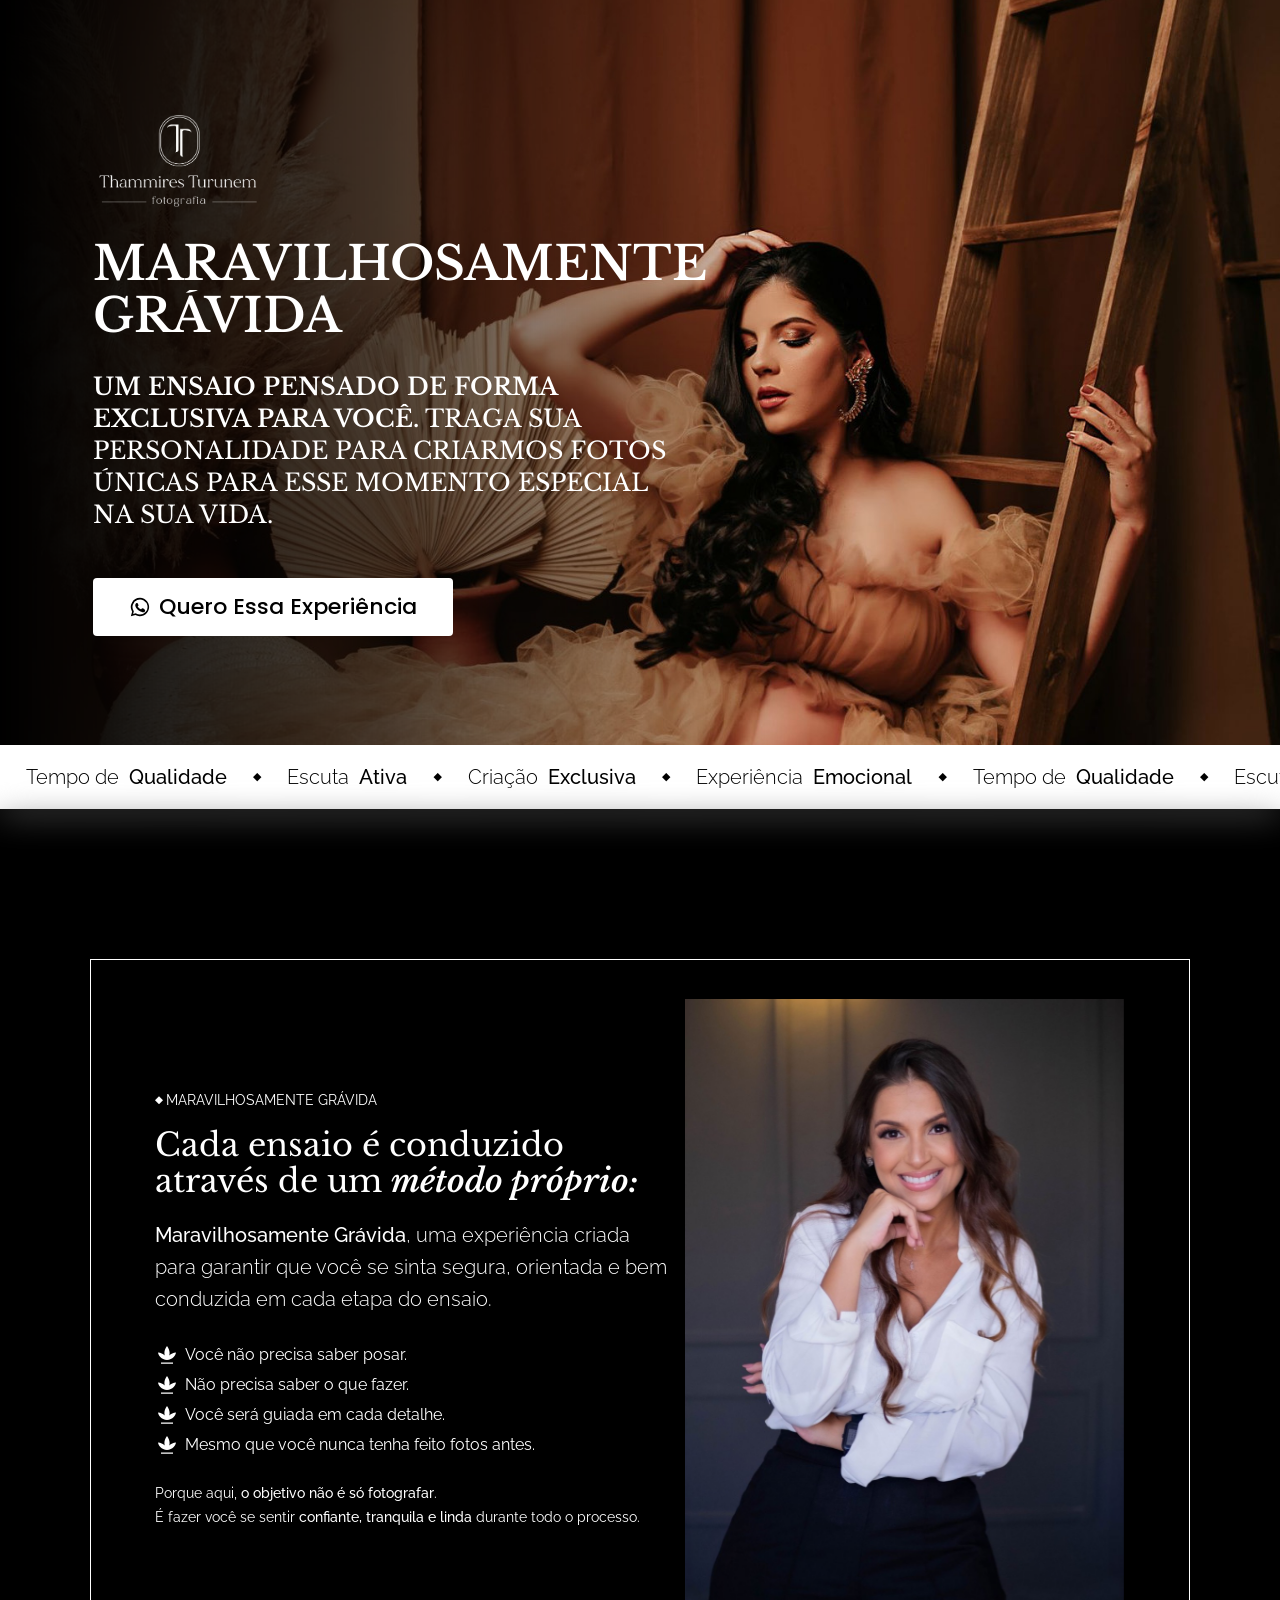
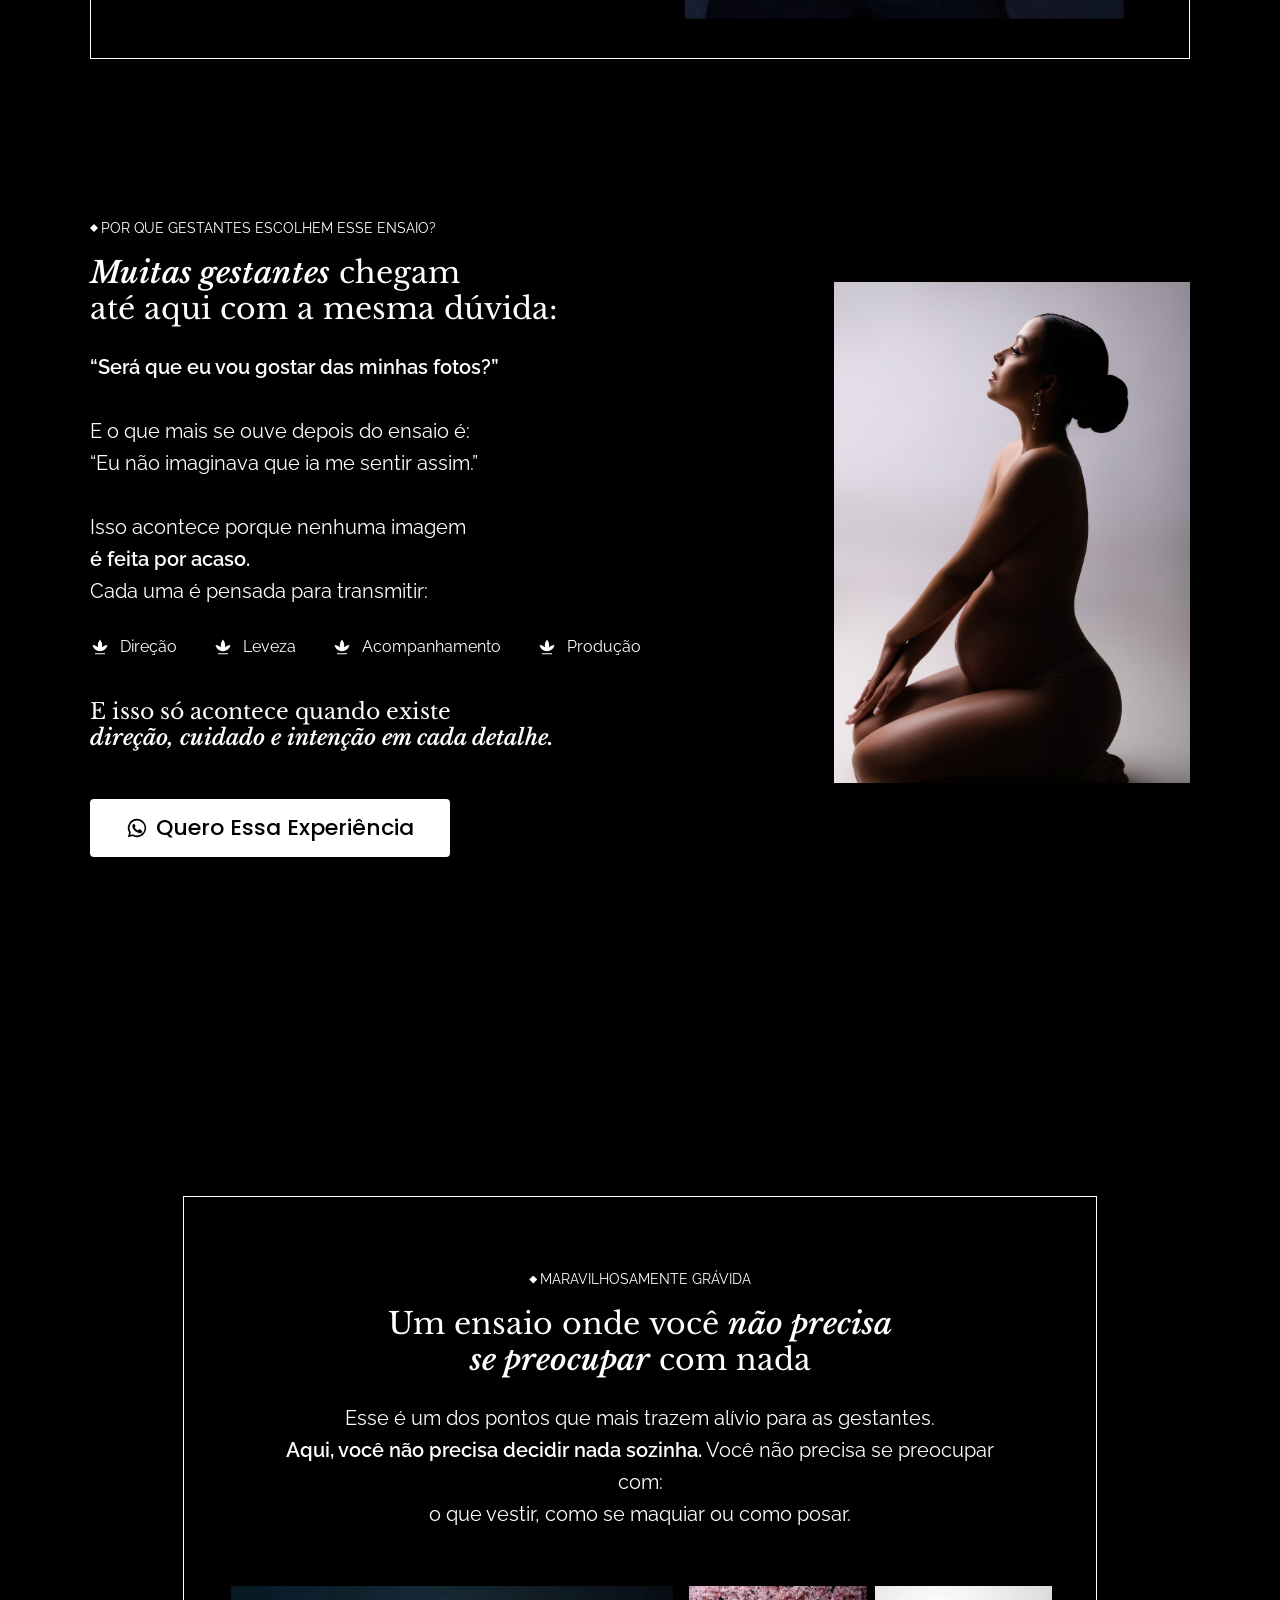
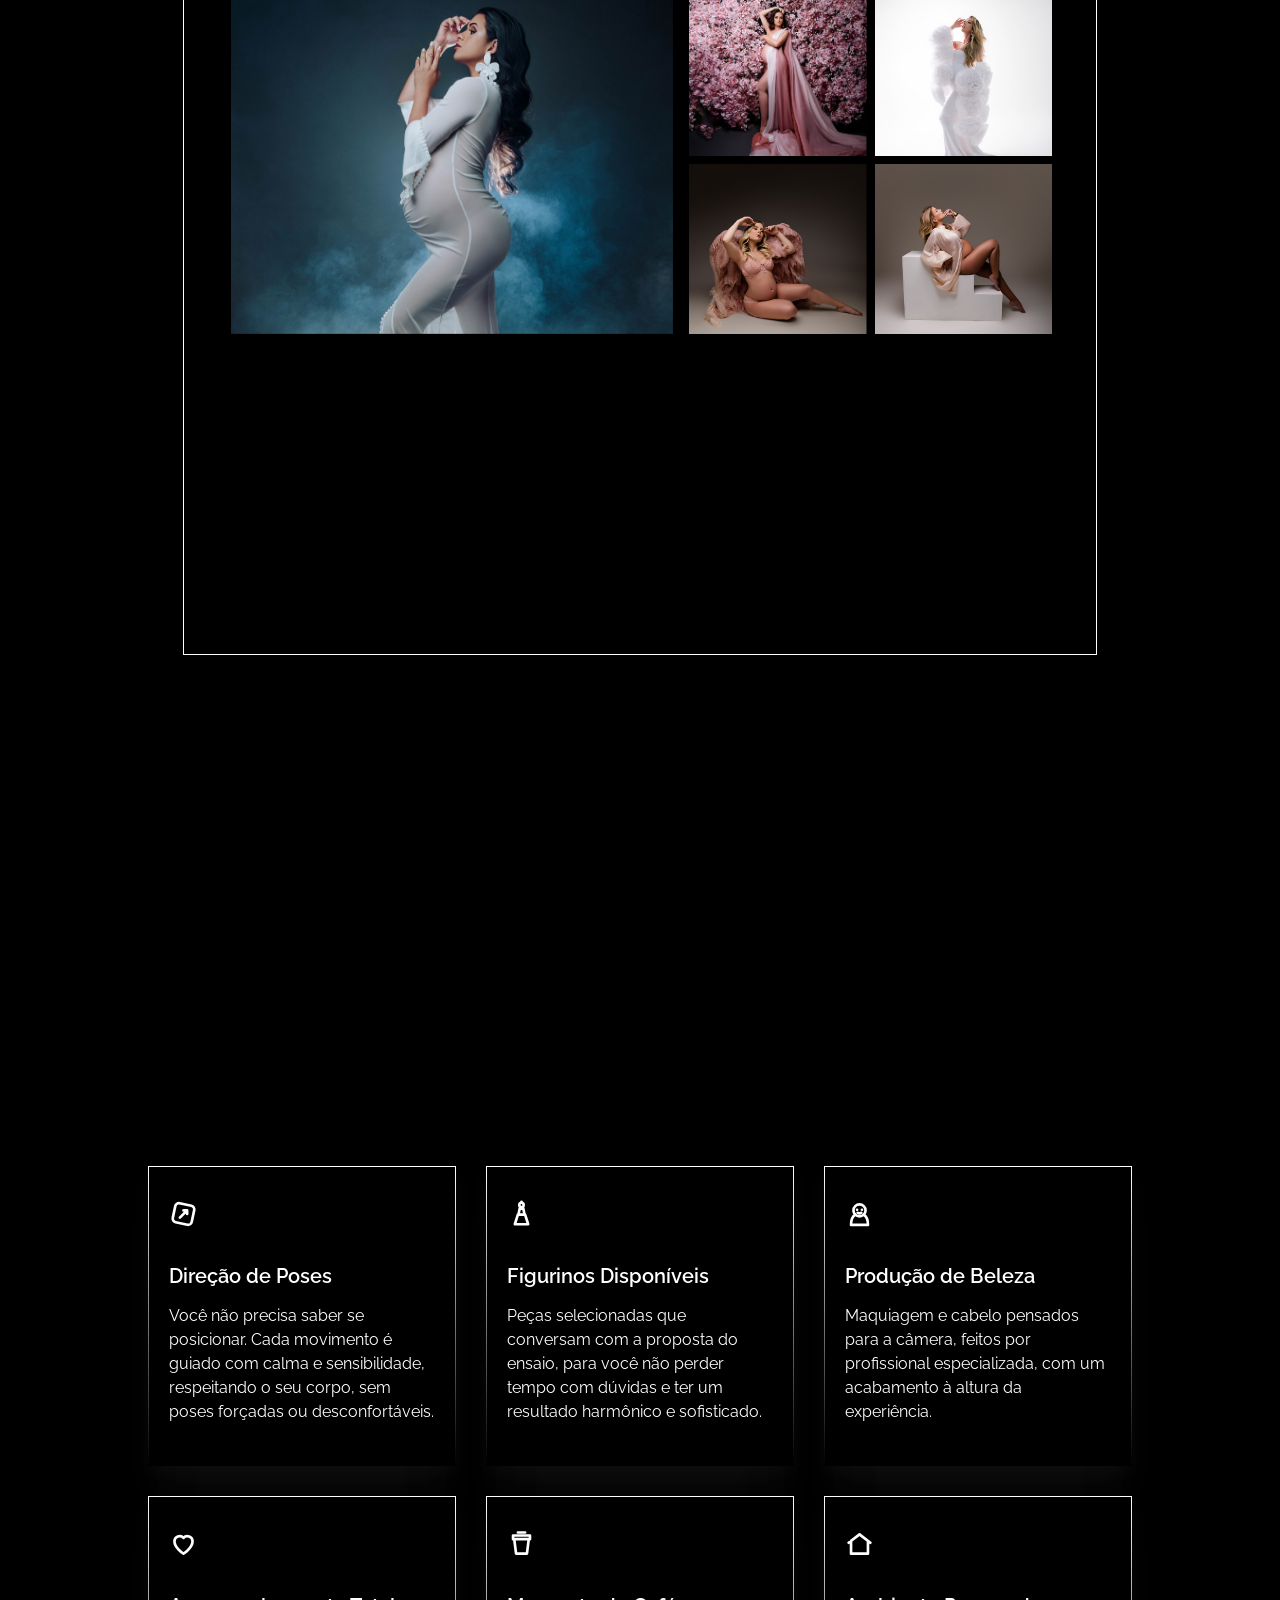
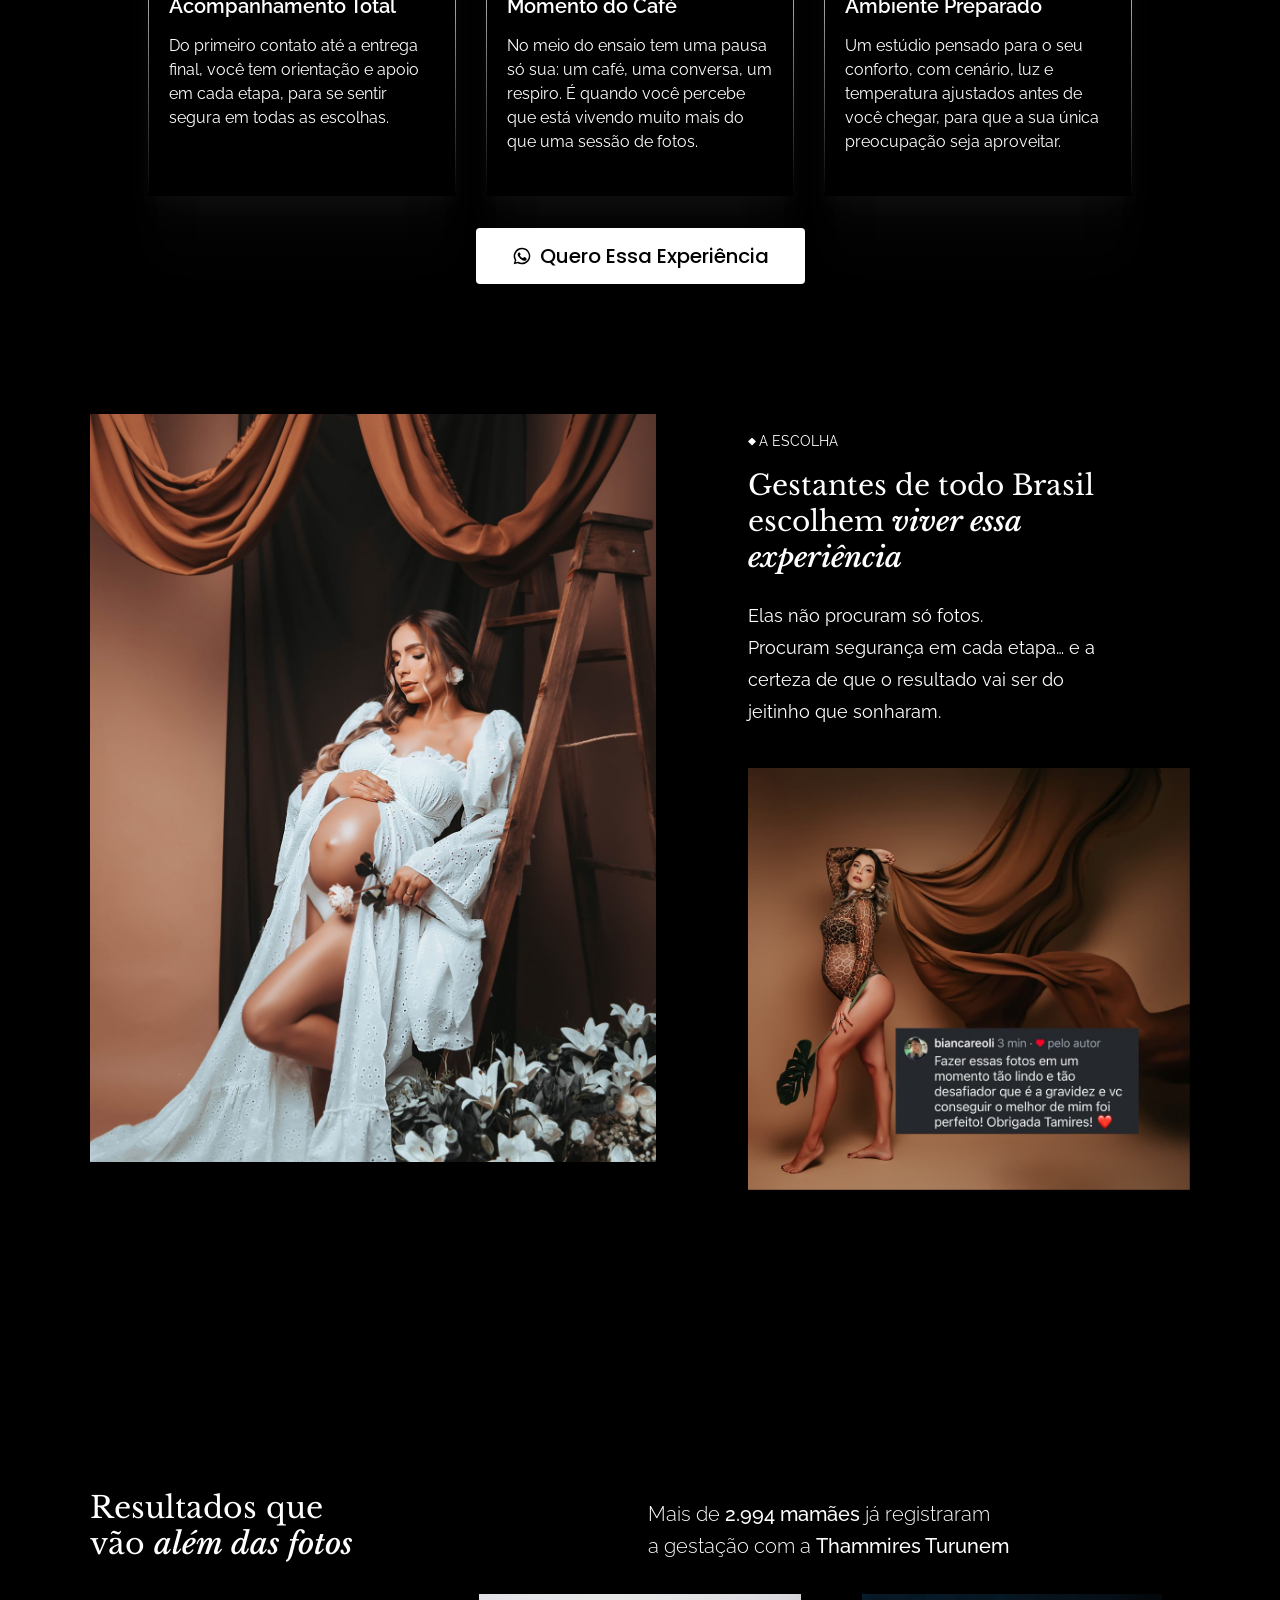
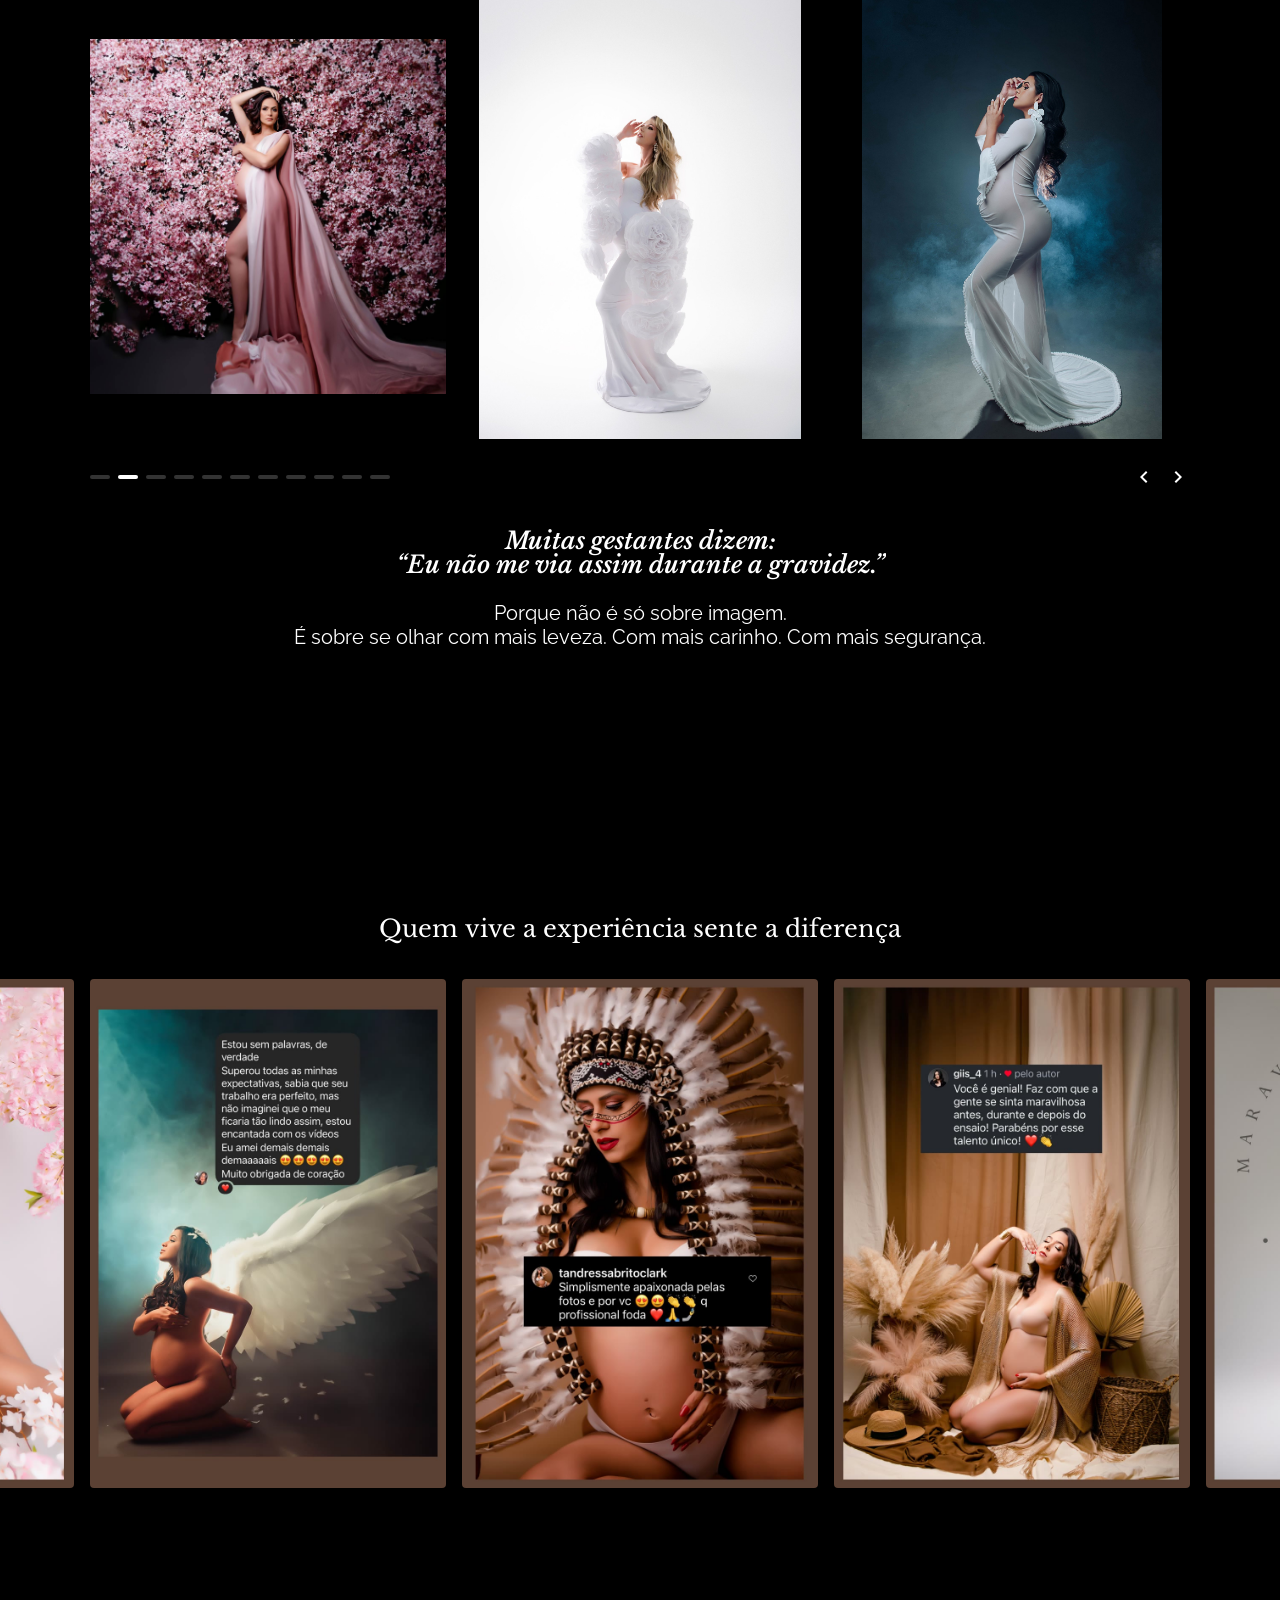
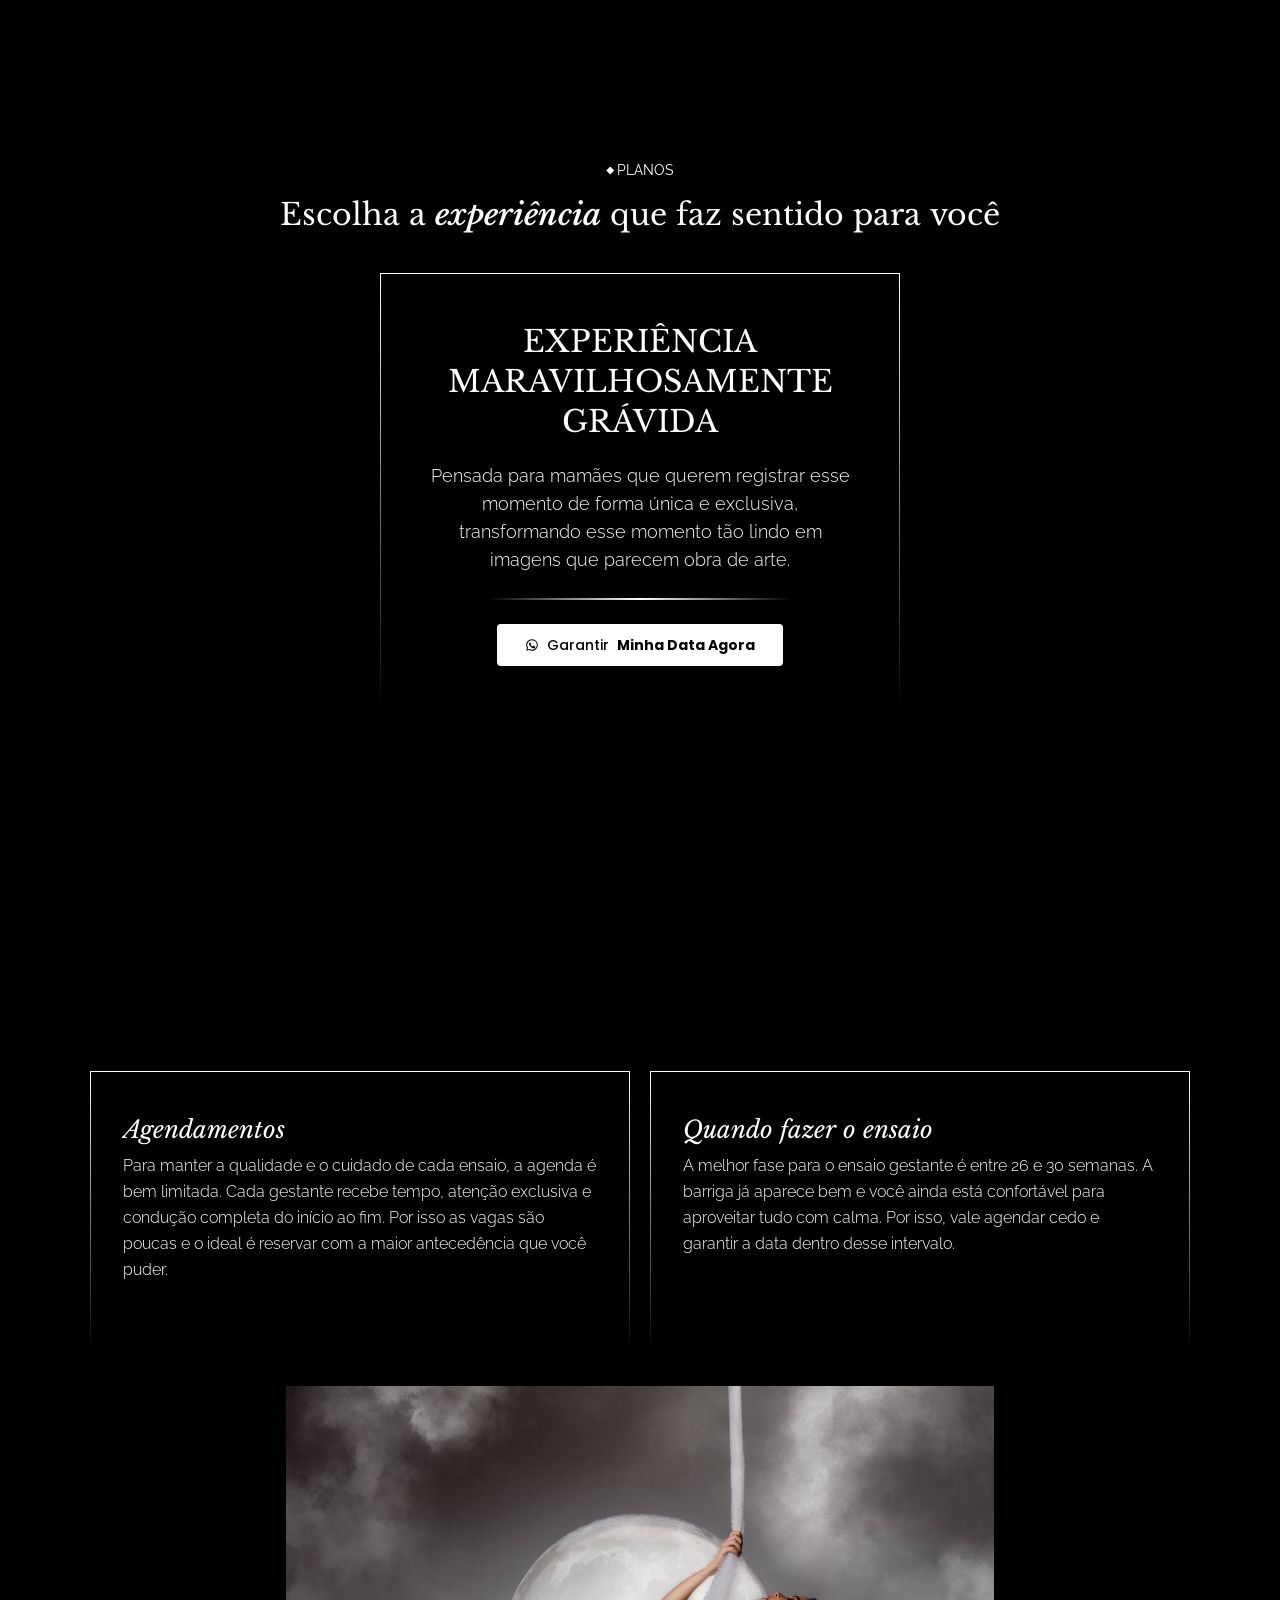
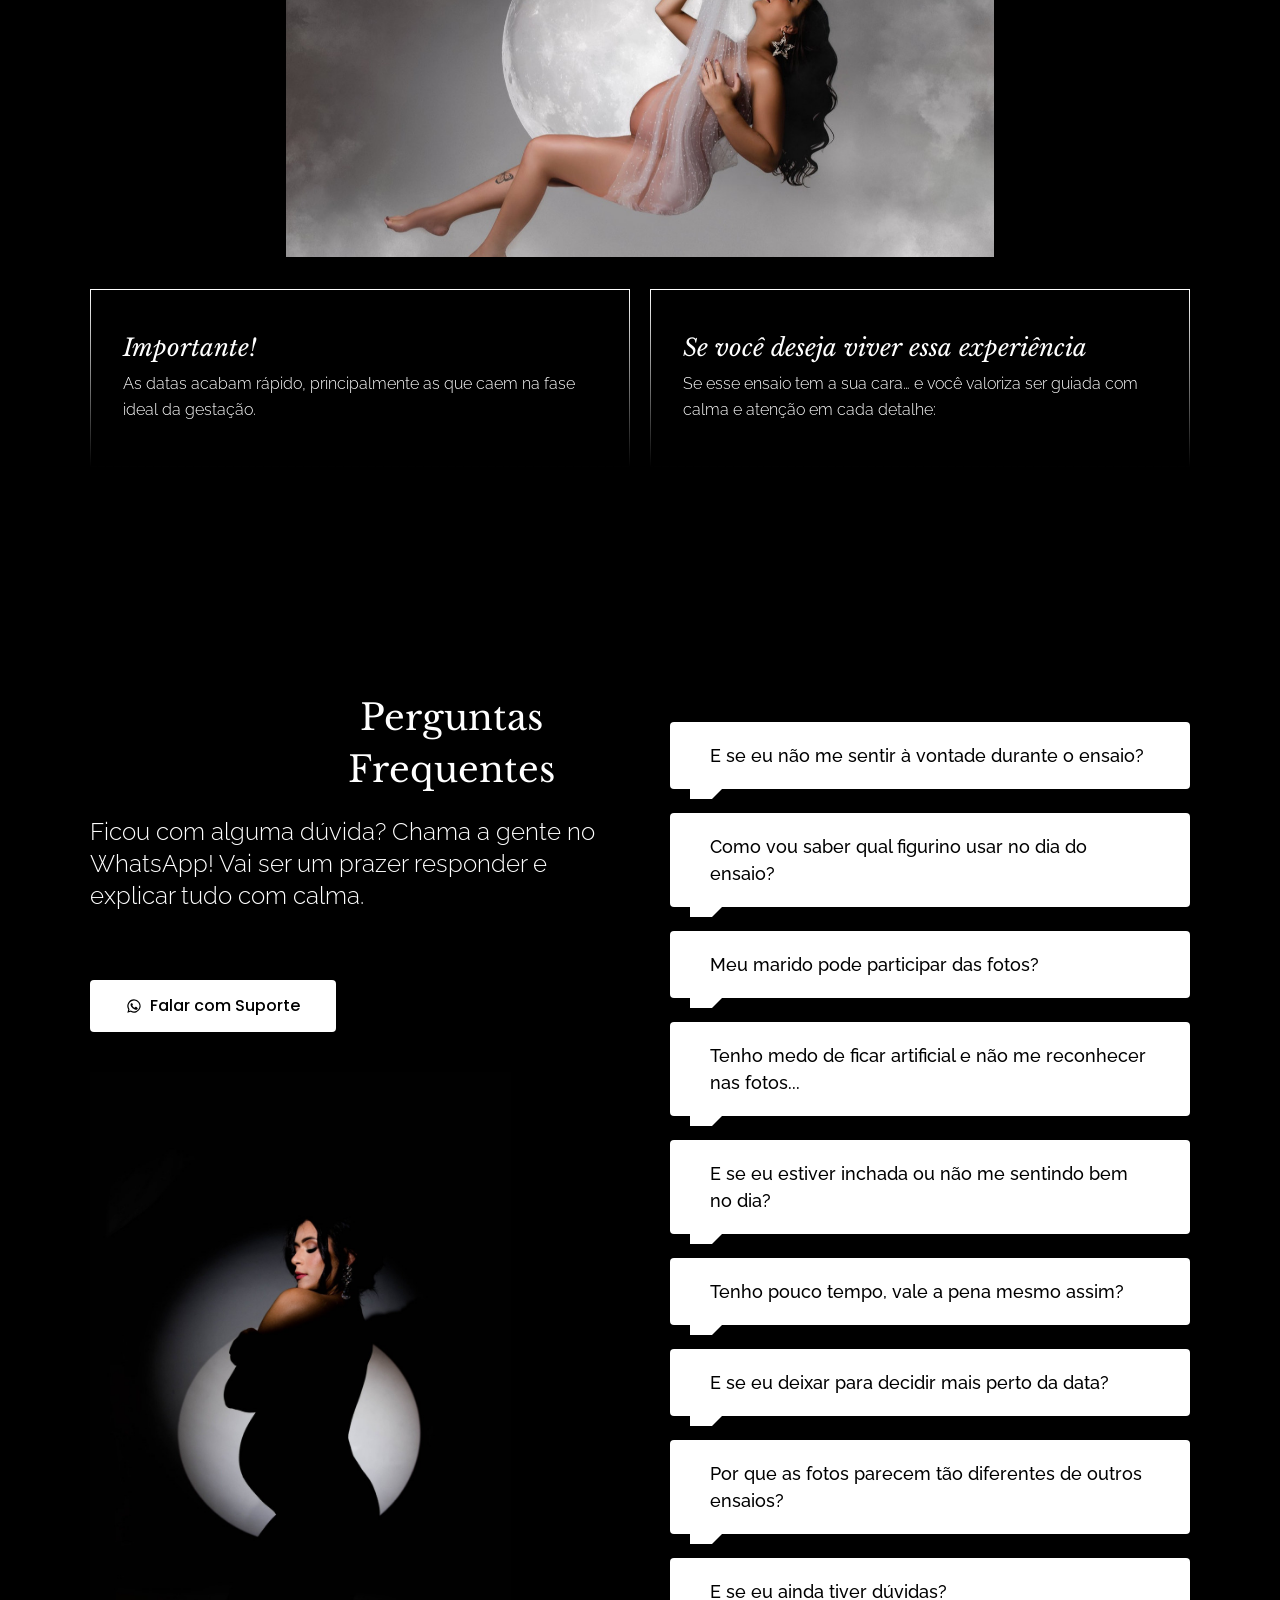
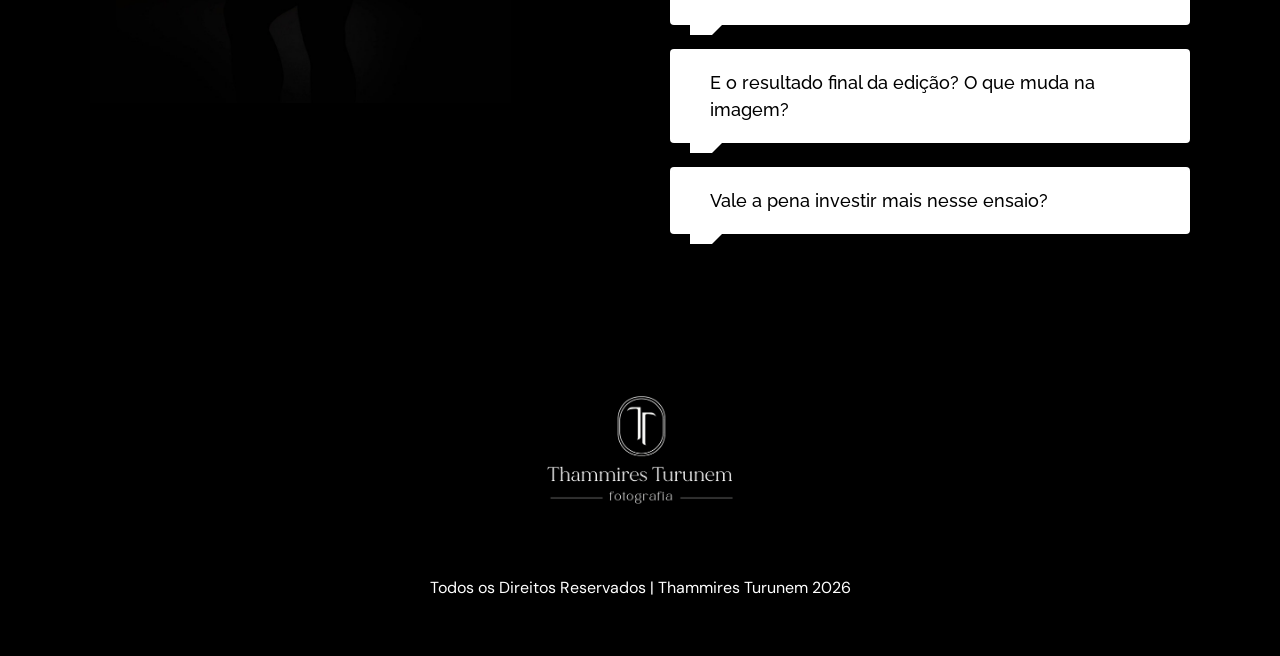
==== commit e9ec29a1: "Faixa mais fina, um simbolo so" ====
--- a/experiencia-pb/index.html
+++ b/experiencia-pb/index.html
@@ -87,13 +87,13 @@
 .hero p b{font-weight:600}
 
 /* ---------- 2. Faixa ---------- */
-.faixa{background:var(--marrom);color:#000000;overflow:hidden;height:100px;display:flex;align-items:center;white-space:nowrap}
+.faixa{background:var(--marrom);color:#000000;overflow:hidden;height:64px;display:flex;align-items:center;white-space:nowrap}
 .faixa-track{display:flex;align-items:center;width:max-content;animation:corre 30s linear infinite;font-family:var(--sans);font-size:20px;line-height:30px}
 .faixa-track .it{display:inline-flex;align-items:center;gap:10px;padding:0 26px}
 .faixa-track .it svg{width:25px;height:25px;flex:none}
 .faixa-track .it span{font-weight:300}
 .faixa-track .it b{font-weight:500}
-.faixa-track .dot{font-size:18px;color:rgba(0,0,0,.314)}
+.faixa-track .dot{font-size:11px;color:#000}
 @keyframes corre{to{transform:translateX(-50%)}}
 
 /* ---------- 3. Método ---------- */
@@ -285,7 +285,9 @@
   .hero .btn{font-size:14px;padding:16px 30px}
 
   .faixa-track{font-size:13px;line-height:19.5px}
-  .faixa-track .it{padding:0 60px}
+  .faixa{height:44px}
+  .faixa-track .it{padding:0 22px}
+  .faixa-track .dot{font-size:9px}
 
   .s-metodo{padding:128px 0 127px}
   .metodo{grid-template-columns:1fr;height:auto;padding:18px;gap:32px;text-align:center}
@@ -481,8 +483,8 @@
 <!-- 2. FAIXA -->
 <div class="faixa" aria-hidden="true">
   <div class="faixa-track">
-    <div class="it"><svg viewBox="0 0 25 25"><path d="M12.44 0l12.44 12.44-12.44 12.44L0 12.44z" fill="#000000"/><path d="M11.2 15.8l-2.9-2.9 1.1-1.1 1.8 1.8 4.4-4.4 1.1 1.1z" fill="#FFFFFF"/></svg><span>Tempo de</span><b>Qualidade</b></div><span class="dot">◆</span><div class="it"><svg viewBox="0 0 25 25"><path d="M12.44 0l12.44 12.44-12.44 12.44L0 12.44z" fill="#000000"/><path d="M11.2 15.8l-2.9-2.9 1.1-1.1 1.8 1.8 4.4-4.4 1.1 1.1z" fill="#FFFFFF"/></svg><span>Escuta</span><b>Ativa</b></div><span class="dot">◆</span><div class="it"><svg viewBox="0 0 25 25"><path d="M12.44 0l12.44 12.44-12.44 12.44L0 12.44z" fill="#000000"/><path d="M11.2 15.8l-2.9-2.9 1.1-1.1 1.8 1.8 4.4-4.4 1.1 1.1z" fill="#FFFFFF"/></svg><span>Criação</span><b>Exclusiva</b></div><span class="dot">◆</span><div class="it"><svg viewBox="0 0 25 25"><path d="M12.44 0l12.44 12.44-12.44 12.44L0 12.44z" fill="#000000"/><path d="M11.2 15.8l-2.9-2.9 1.1-1.1 1.8 1.8 4.4-4.4 1.1 1.1z" fill="#FFFFFF"/></svg><span>Experiência</span><b>Emocional</b></div><span class="dot">◆</span><div class="it"><svg viewBox="0 0 25 25"><path d="M12.44 0l12.44 12.44-12.44 12.44L0 12.44z" fill="#000000"/><path d="M11.2 15.8l-2.9-2.9 1.1-1.1 1.8 1.8 4.4-4.4 1.1 1.1z" fill="#FFFFFF"/></svg><span>Tempo de</span><b>Qualidade</b></div><span class="dot">◆</span><div class="it"><svg viewBox="0 0 25 25"><path d="M12.44 0l12.44 12.44-12.44 12.44L0 12.44z" fill="#000000"/><path d="M11.2 15.8l-2.9-2.9 1.1-1.1 1.8 1.8 4.4-4.4 1.1 1.1z" fill="#FFFFFF"/></svg><span>Escuta</span><b>Ativa</b></div><span class="dot">◆</span><div class="it"><svg viewBox="0 0 25 25"><path d="M12.44 0l12.44 12.44-12.44 12.44L0 12.44z" fill="#000000"/><path d="M11.2 15.8l-2.9-2.9 1.1-1.1 1.8 1.8 4.4-4.4 1.1 1.1z" fill="#FFFFFF"/></svg><span>Criação</span><b>Exclusiva</b></div><span class="dot">◆</span><div class="it"><svg viewBox="0 0 25 25"><path d="M12.44 0l12.44 12.44-12.44 12.44L0 12.44z" fill="#000000"/><path d="M11.2 15.8l-2.9-2.9 1.1-1.1 1.8 1.8 4.4-4.4 1.1 1.1z" fill="#FFFFFF"/></svg><span>Experiência</span><b>Emocional</b></div><span class="dot">◆</span>
-    <div class="it"><svg viewBox="0 0 25 25"><path d="M12.44 0l12.44 12.44-12.44 12.44L0 12.44z" fill="#000000"/><path d="M11.2 15.8l-2.9-2.9 1.1-1.1 1.8 1.8 4.4-4.4 1.1 1.1z" fill="#FFFFFF"/></svg><span>Tempo de</span><b>Qualidade</b></div><span class="dot">◆</span><div class="it"><svg viewBox="0 0 25 25"><path d="M12.44 0l12.44 12.44-12.44 12.44L0 12.44z" fill="#000000"/><path d="M11.2 15.8l-2.9-2.9 1.1-1.1 1.8 1.8 4.4-4.4 1.1 1.1z" fill="#FFFFFF"/></svg><span>Escuta</span><b>Ativa</b></div><span class="dot">◆</span><div class="it"><svg viewBox="0 0 25 25"><path d="M12.44 0l12.44 12.44-12.44 12.44L0 12.44z" fill="#000000"/><path d="M11.2 15.8l-2.9-2.9 1.1-1.1 1.8 1.8 4.4-4.4 1.1 1.1z" fill="#FFFFFF"/></svg><span>Criação</span><b>Exclusiva</b></div><span class="dot">◆</span><div class="it"><svg viewBox="0 0 25 25"><path d="M12.44 0l12.44 12.44-12.44 12.44L0 12.44z" fill="#000000"/><path d="M11.2 15.8l-2.9-2.9 1.1-1.1 1.8 1.8 4.4-4.4 1.1 1.1z" fill="#FFFFFF"/></svg><span>Experiência</span><b>Emocional</b></div><span class="dot">◆</span><div class="it"><svg viewBox="0 0 25 25"><path d="M12.44 0l12.44 12.44-12.44 12.44L0 12.44z" fill="#000000"/><path d="M11.2 15.8l-2.9-2.9 1.1-1.1 1.8 1.8 4.4-4.4 1.1 1.1z" fill="#FFFFFF"/></svg><span>Tempo de</span><b>Qualidade</b></div><span class="dot">◆</span><div class="it"><svg viewBox="0 0 25 25"><path d="M12.44 0l12.44 12.44-12.44 12.44L0 12.44z" fill="#000000"/><path d="M11.2 15.8l-2.9-2.9 1.1-1.1 1.8 1.8 4.4-4.4 1.1 1.1z" fill="#FFFFFF"/></svg><span>Escuta</span><b>Ativa</b></div><span class="dot">◆</span><div class="it"><svg viewBox="0 0 25 25"><path d="M12.44 0l12.44 12.44-12.44 12.44L0 12.44z" fill="#000000"/><path d="M11.2 15.8l-2.9-2.9 1.1-1.1 1.8 1.8 4.4-4.4 1.1 1.1z" fill="#FFFFFF"/></svg><span>Criação</span><b>Exclusiva</b></div><span class="dot">◆</span><div class="it"><svg viewBox="0 0 25 25"><path d="M12.44 0l12.44 12.44-12.44 12.44L0 12.44z" fill="#000000"/><path d="M11.2 15.8l-2.9-2.9 1.1-1.1 1.8 1.8 4.4-4.4 1.1 1.1z" fill="#FFFFFF"/></svg><span>Experiência</span><b>Emocional</b></div><span class="dot">◆</span>
+    <div class="it"><span>Tempo de</span><b>Qualidade</b></div><span class="dot">◆</span><div class="it"><span>Escuta</span><b>Ativa</b></div><span class="dot">◆</span><div class="it"><span>Criação</span><b>Exclusiva</b></div><span class="dot">◆</span><div class="it"><span>Experiência</span><b>Emocional</b></div><span class="dot">◆</span><div class="it"><span>Tempo de</span><b>Qualidade</b></div><span class="dot">◆</span><div class="it"><span>Escuta</span><b>Ativa</b></div><span class="dot">◆</span><div class="it"><span>Criação</span><b>Exclusiva</b></div><span class="dot">◆</span><div class="it"><span>Experiência</span><b>Emocional</b></div><span class="dot">◆</span>
+    <div class="it"><span>Tempo de</span><b>Qualidade</b></div><span class="dot">◆</span><div class="it"><span>Escuta</span><b>Ativa</b></div><span class="dot">◆</span><div class="it"><span>Criação</span><b>Exclusiva</b></div><span class="dot">◆</span><div class="it"><span>Experiência</span><b>Emocional</b></div><span class="dot">◆</span><div class="it"><span>Tempo de</span><b>Qualidade</b></div><span class="dot">◆</span><div class="it"><span>Escuta</span><b>Ativa</b></div><span class="dot">◆</span><div class="it"><span>Criação</span><b>Exclusiva</b></div><span class="dot">◆</span><div class="it"><span>Experiência</span><b>Emocional</b></div><span class="dot">◆</span>
   </div>
 </div>
 
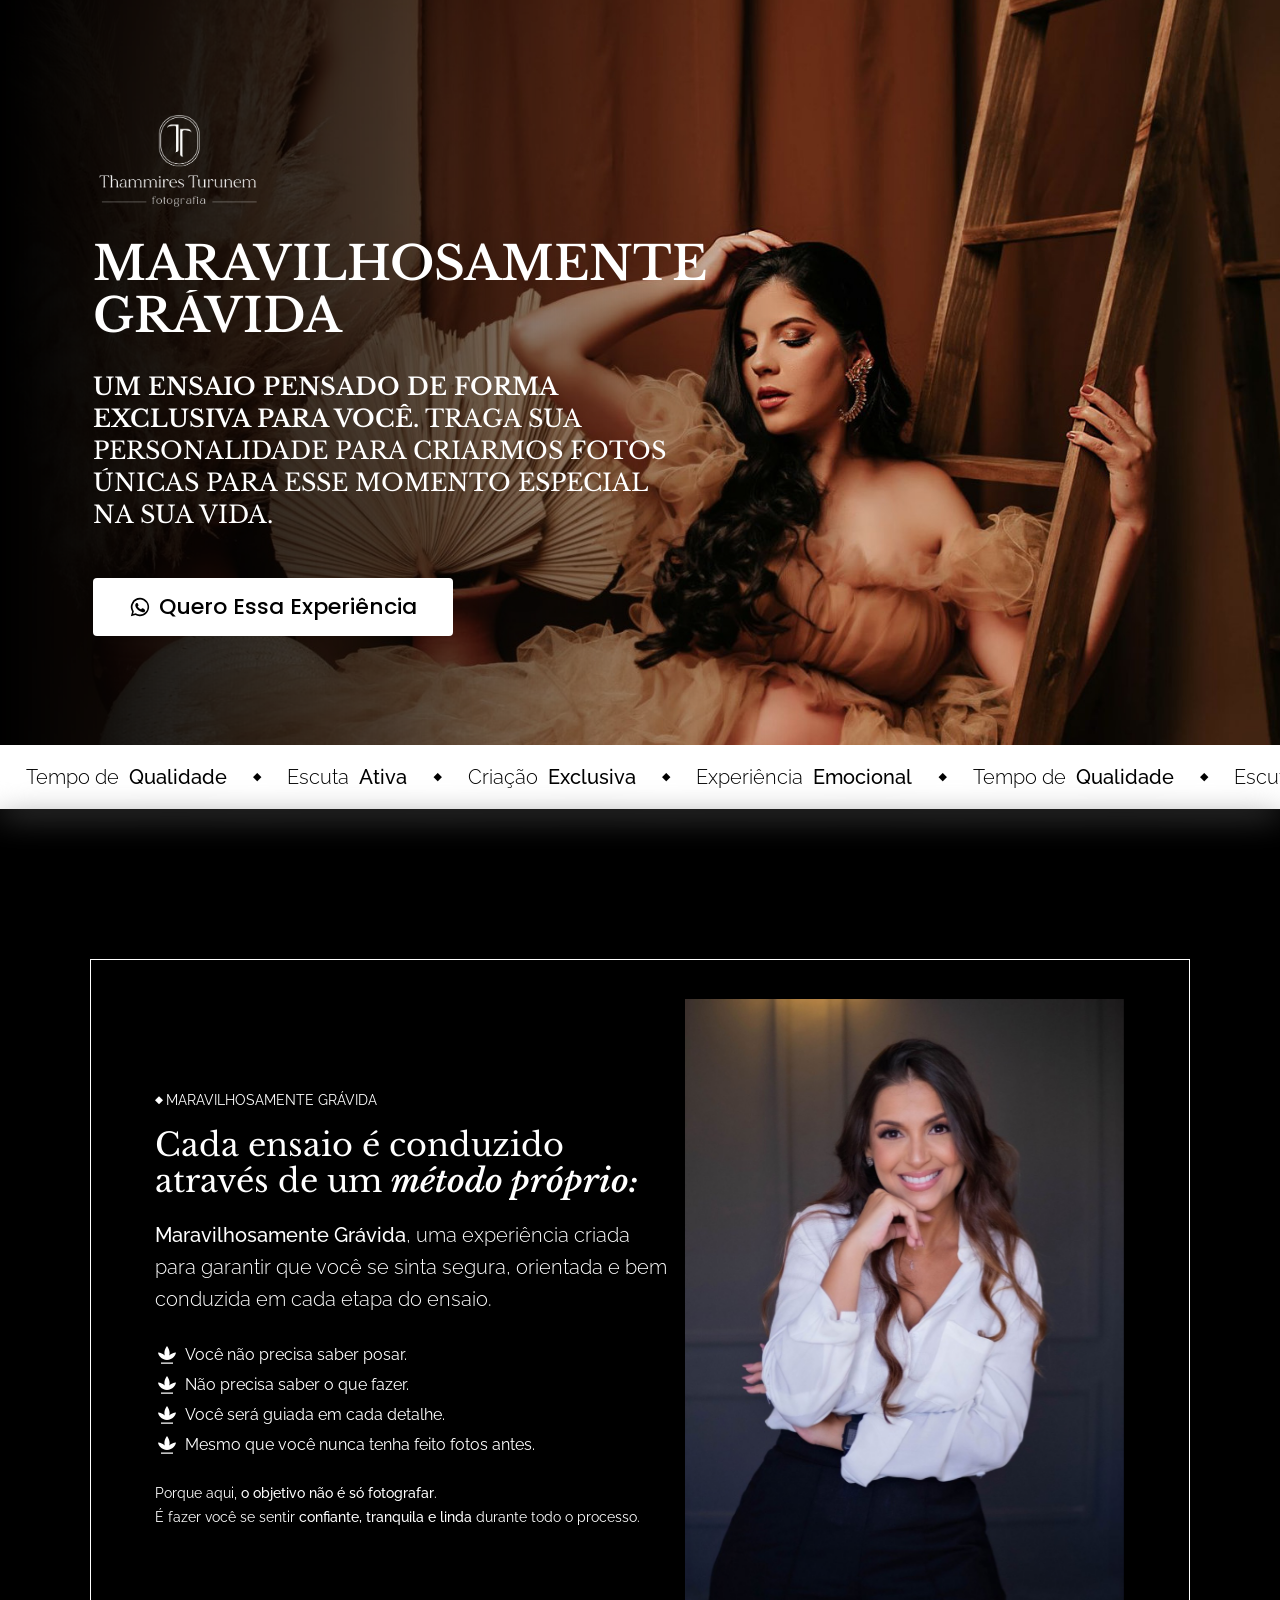
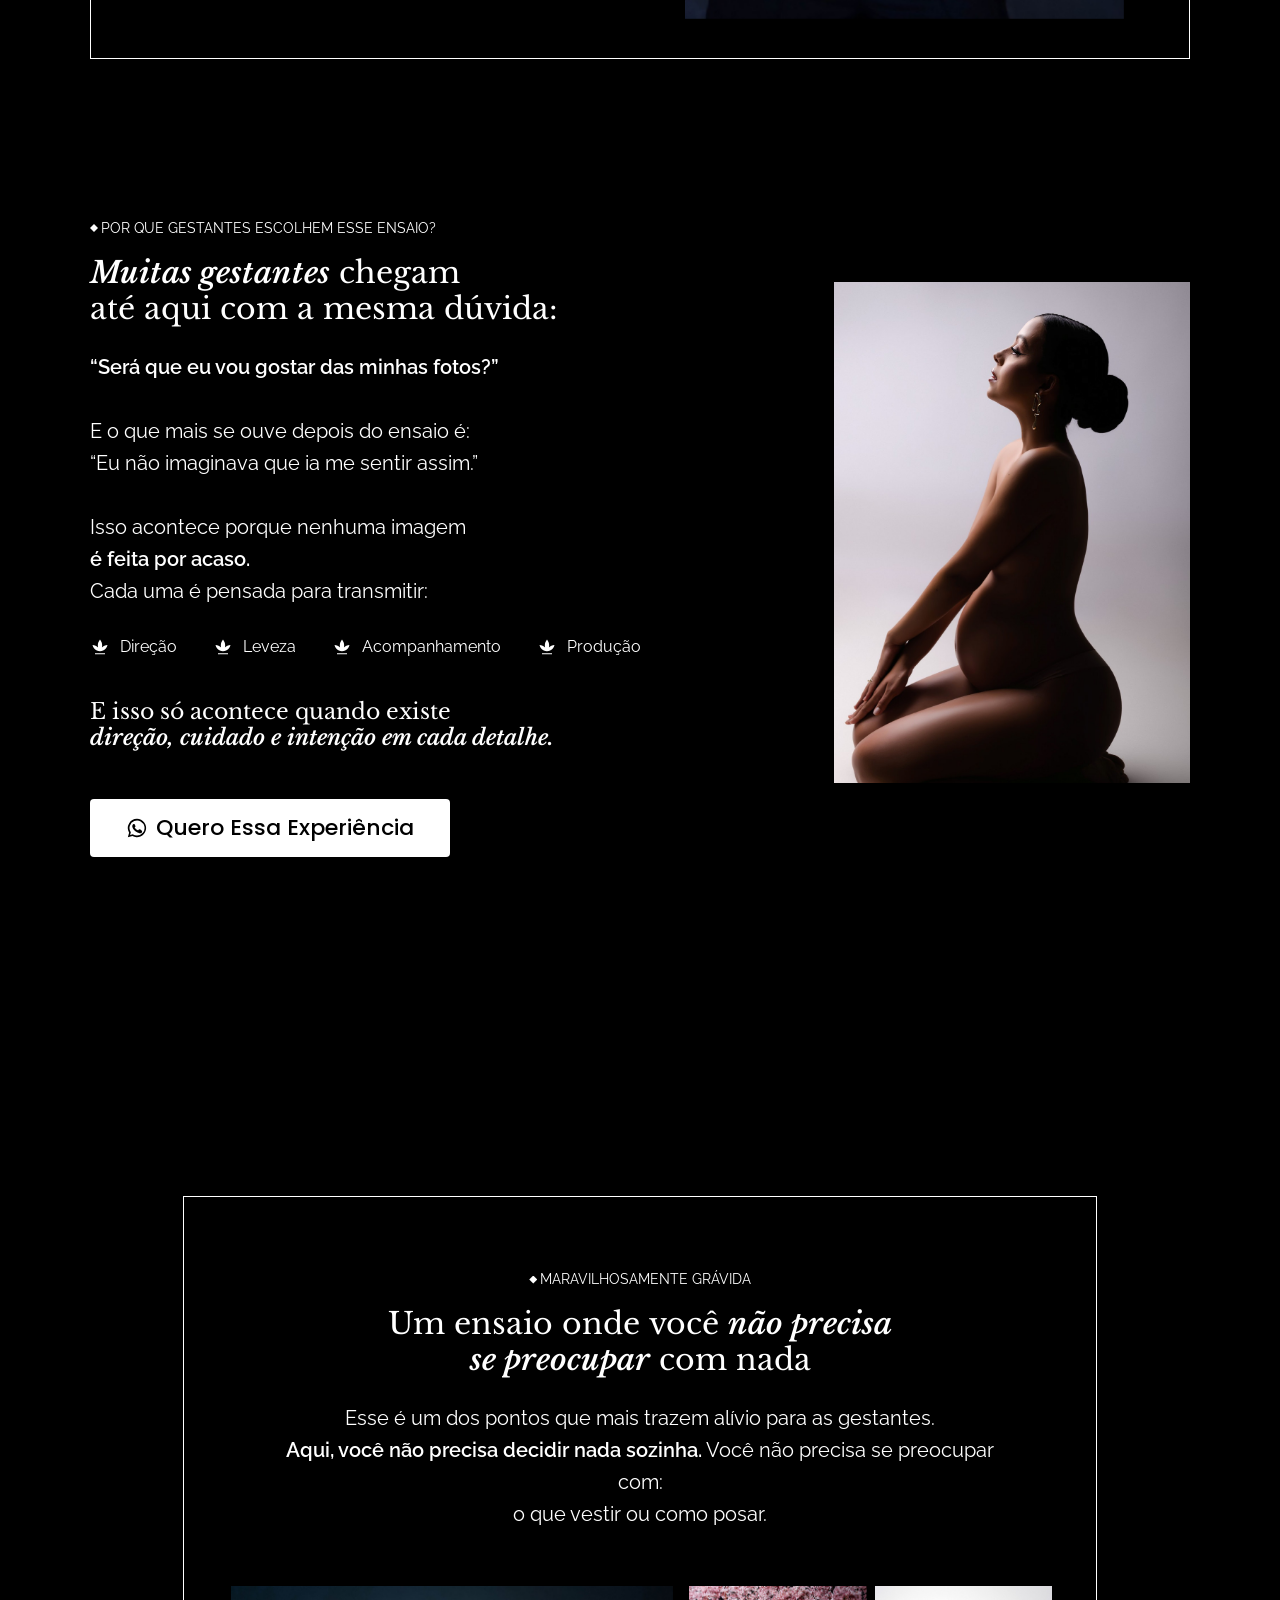
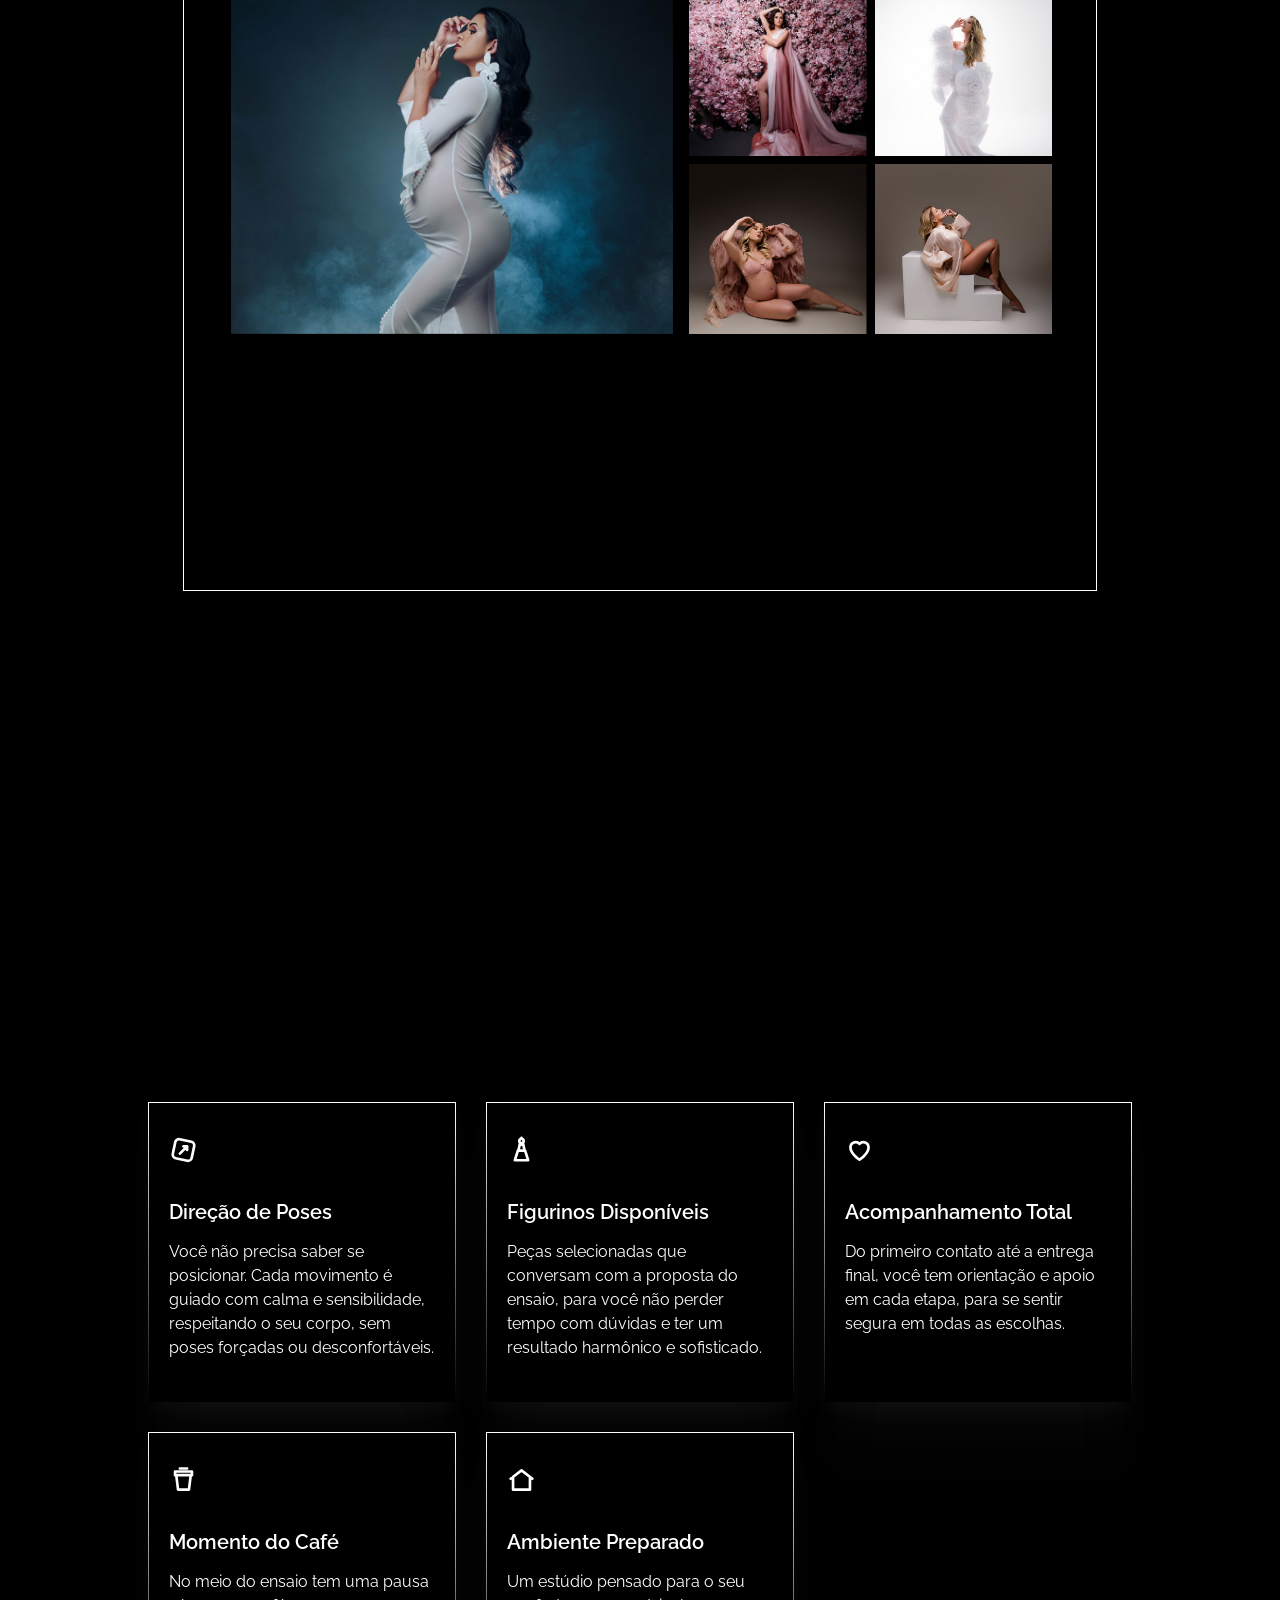
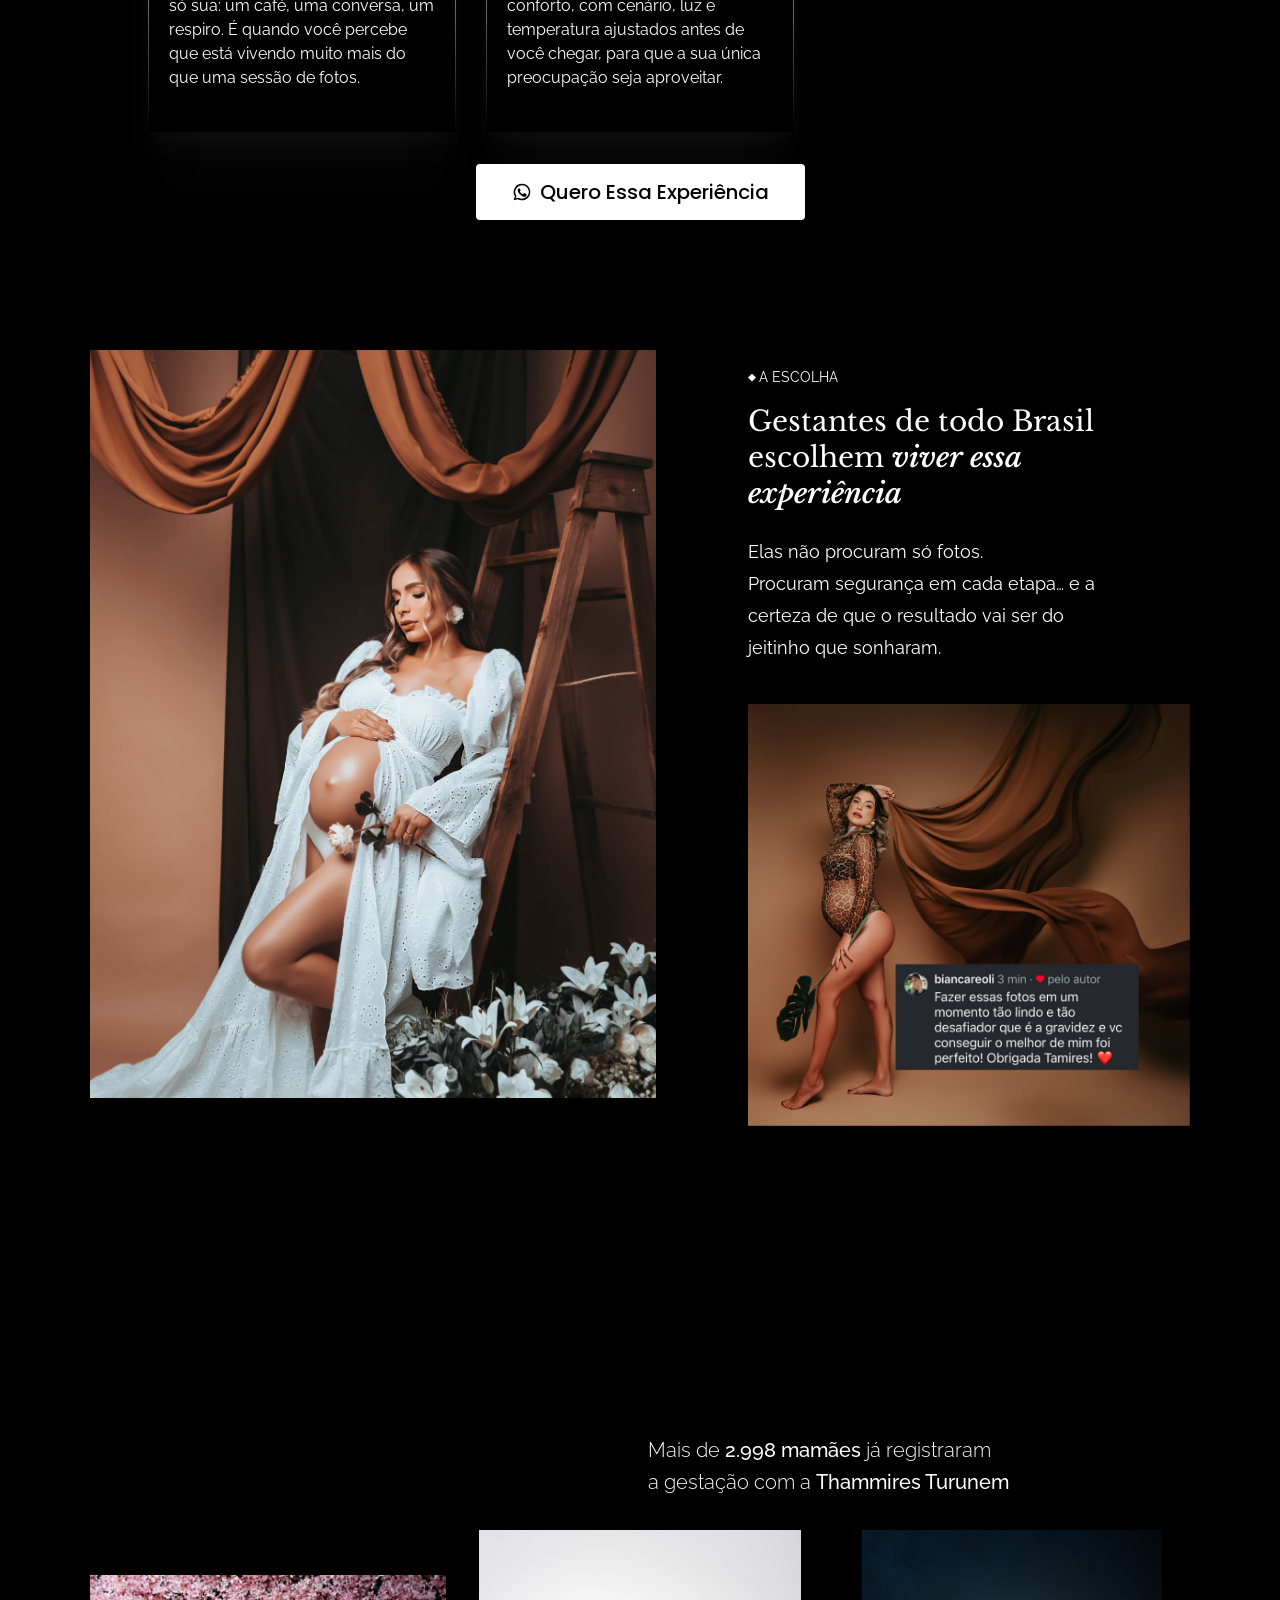
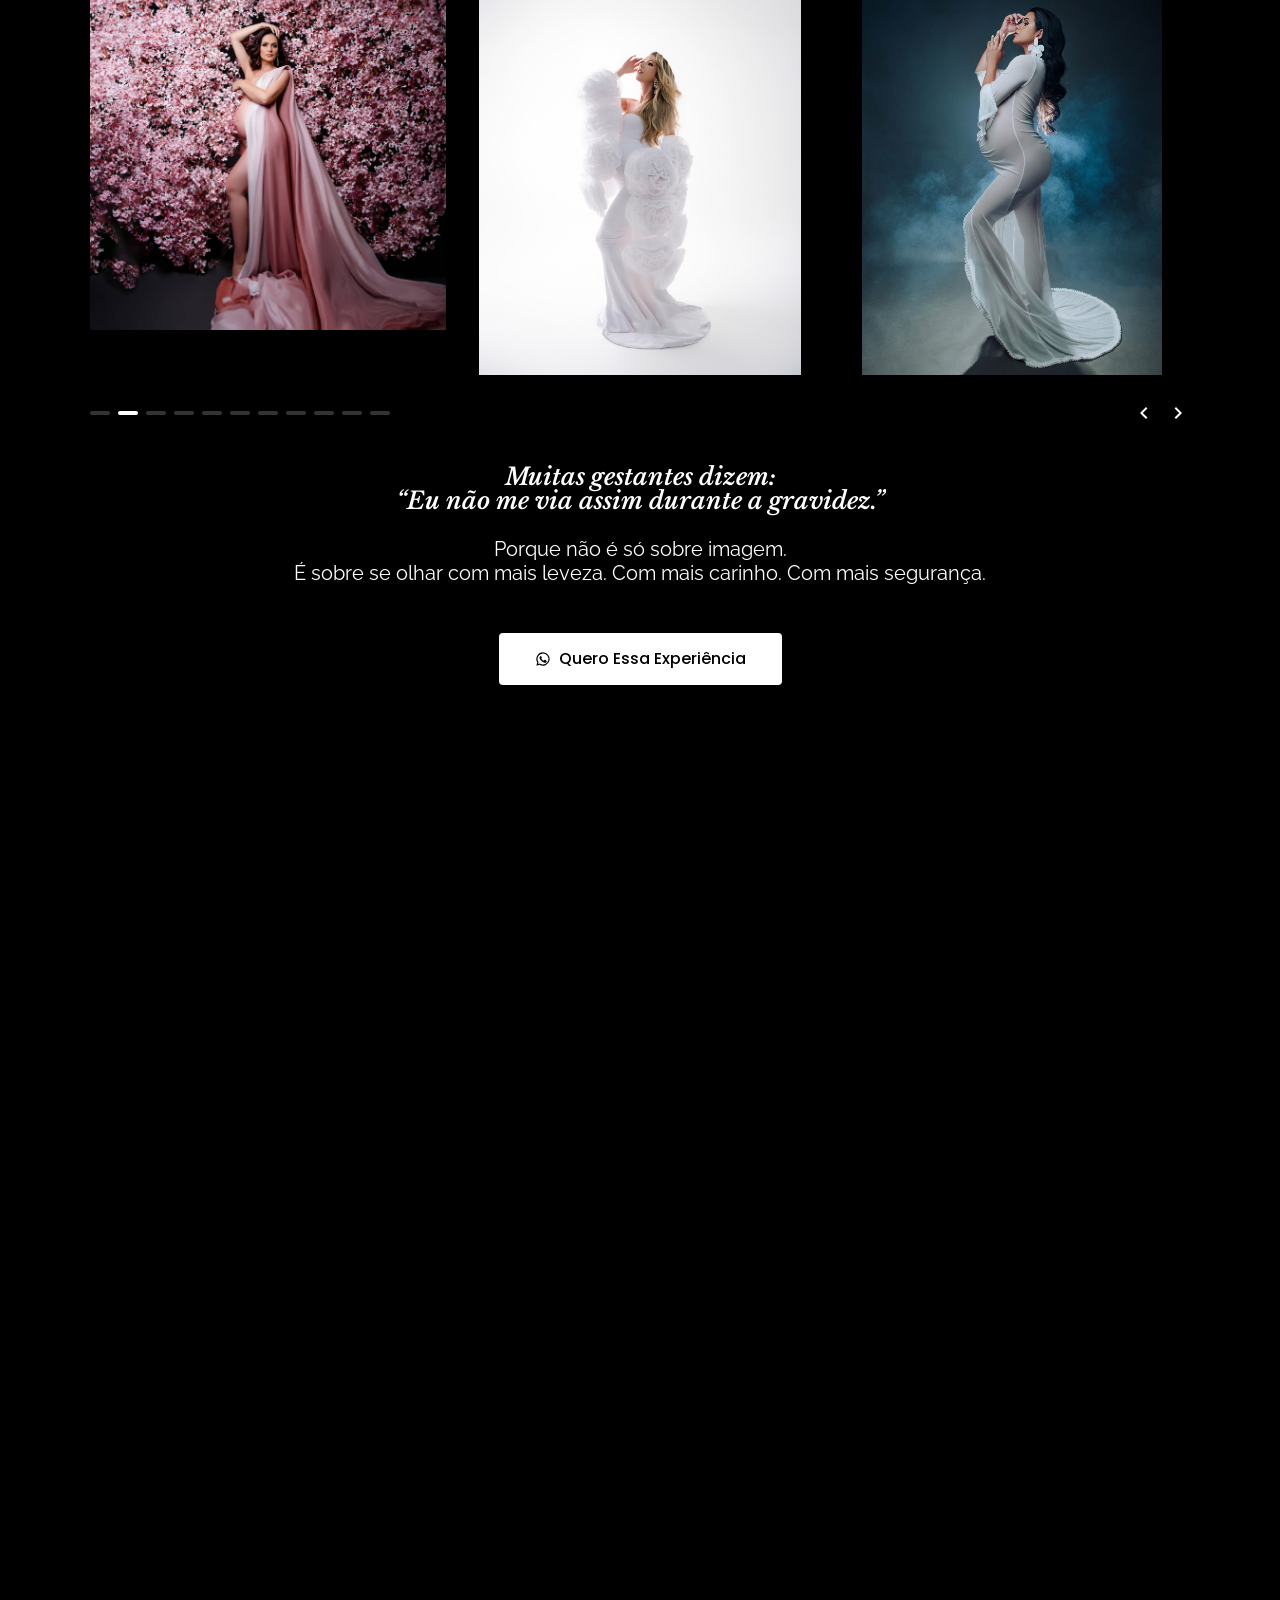
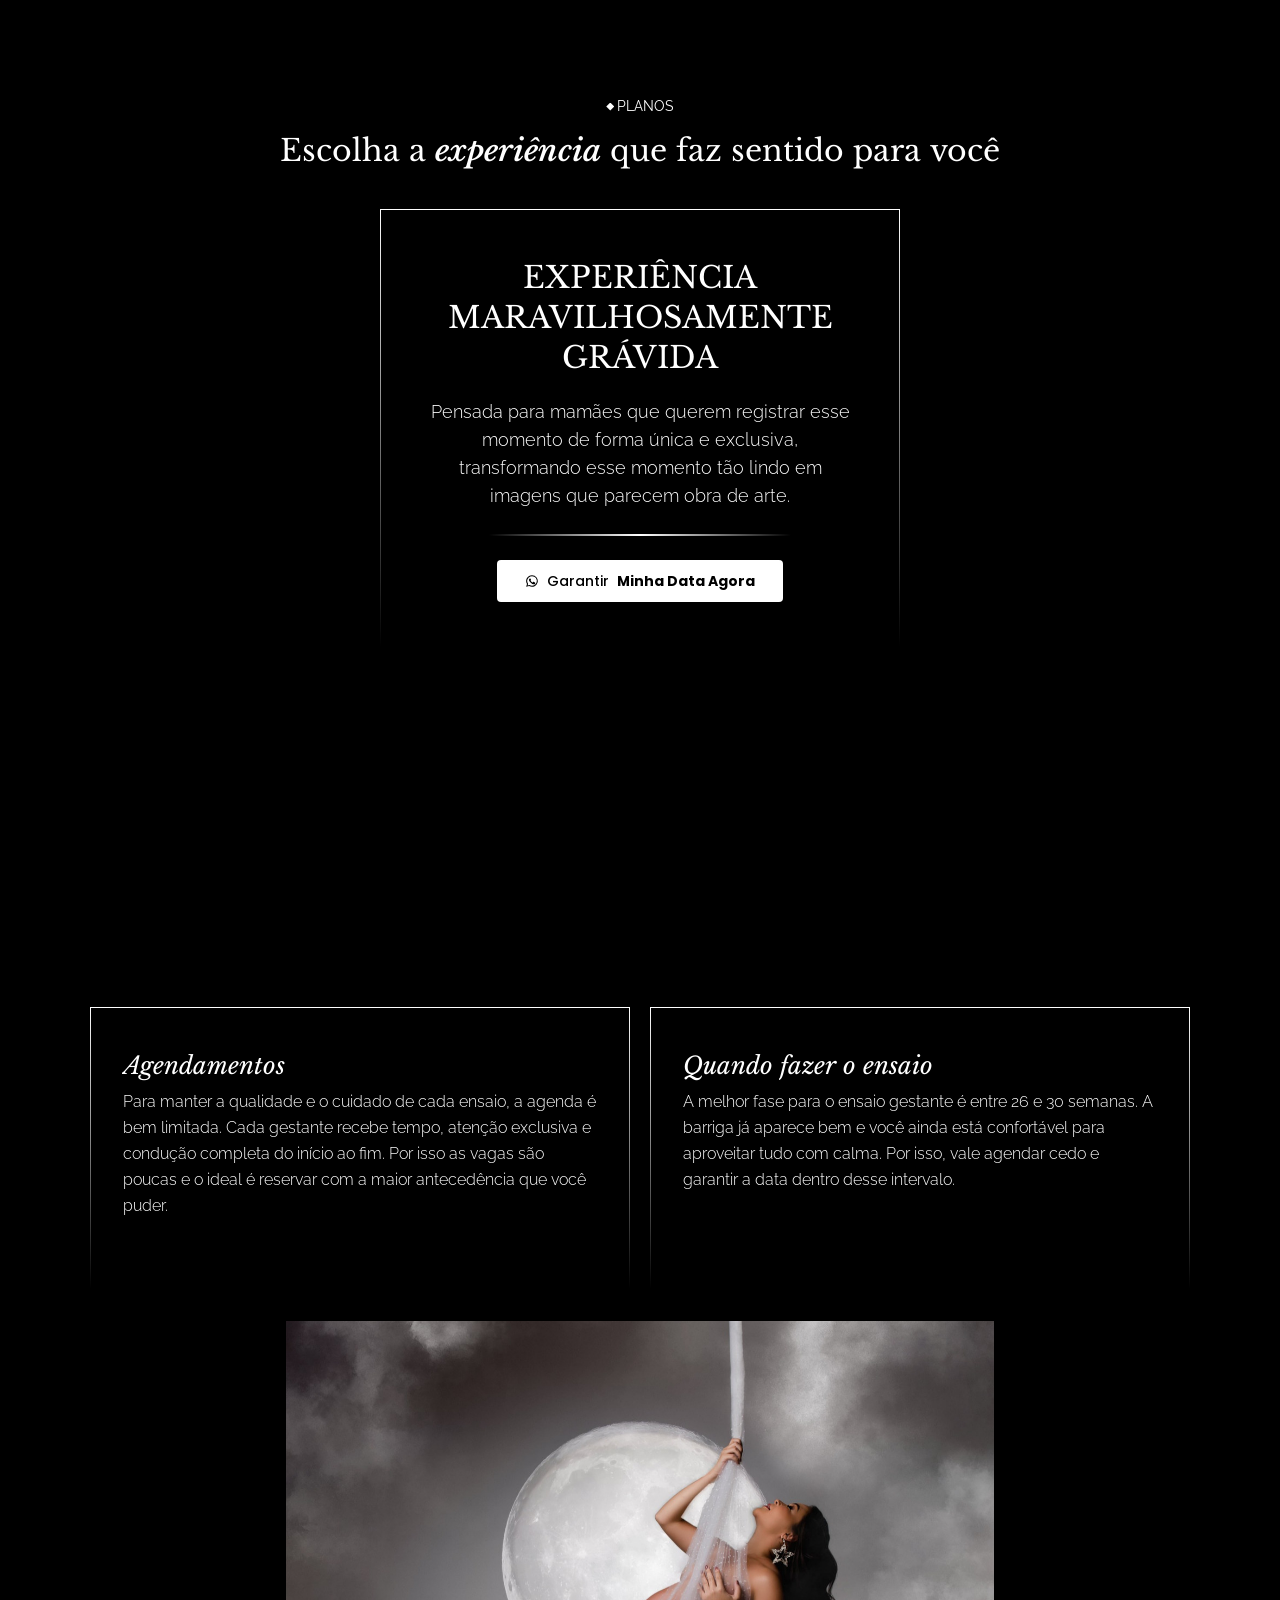
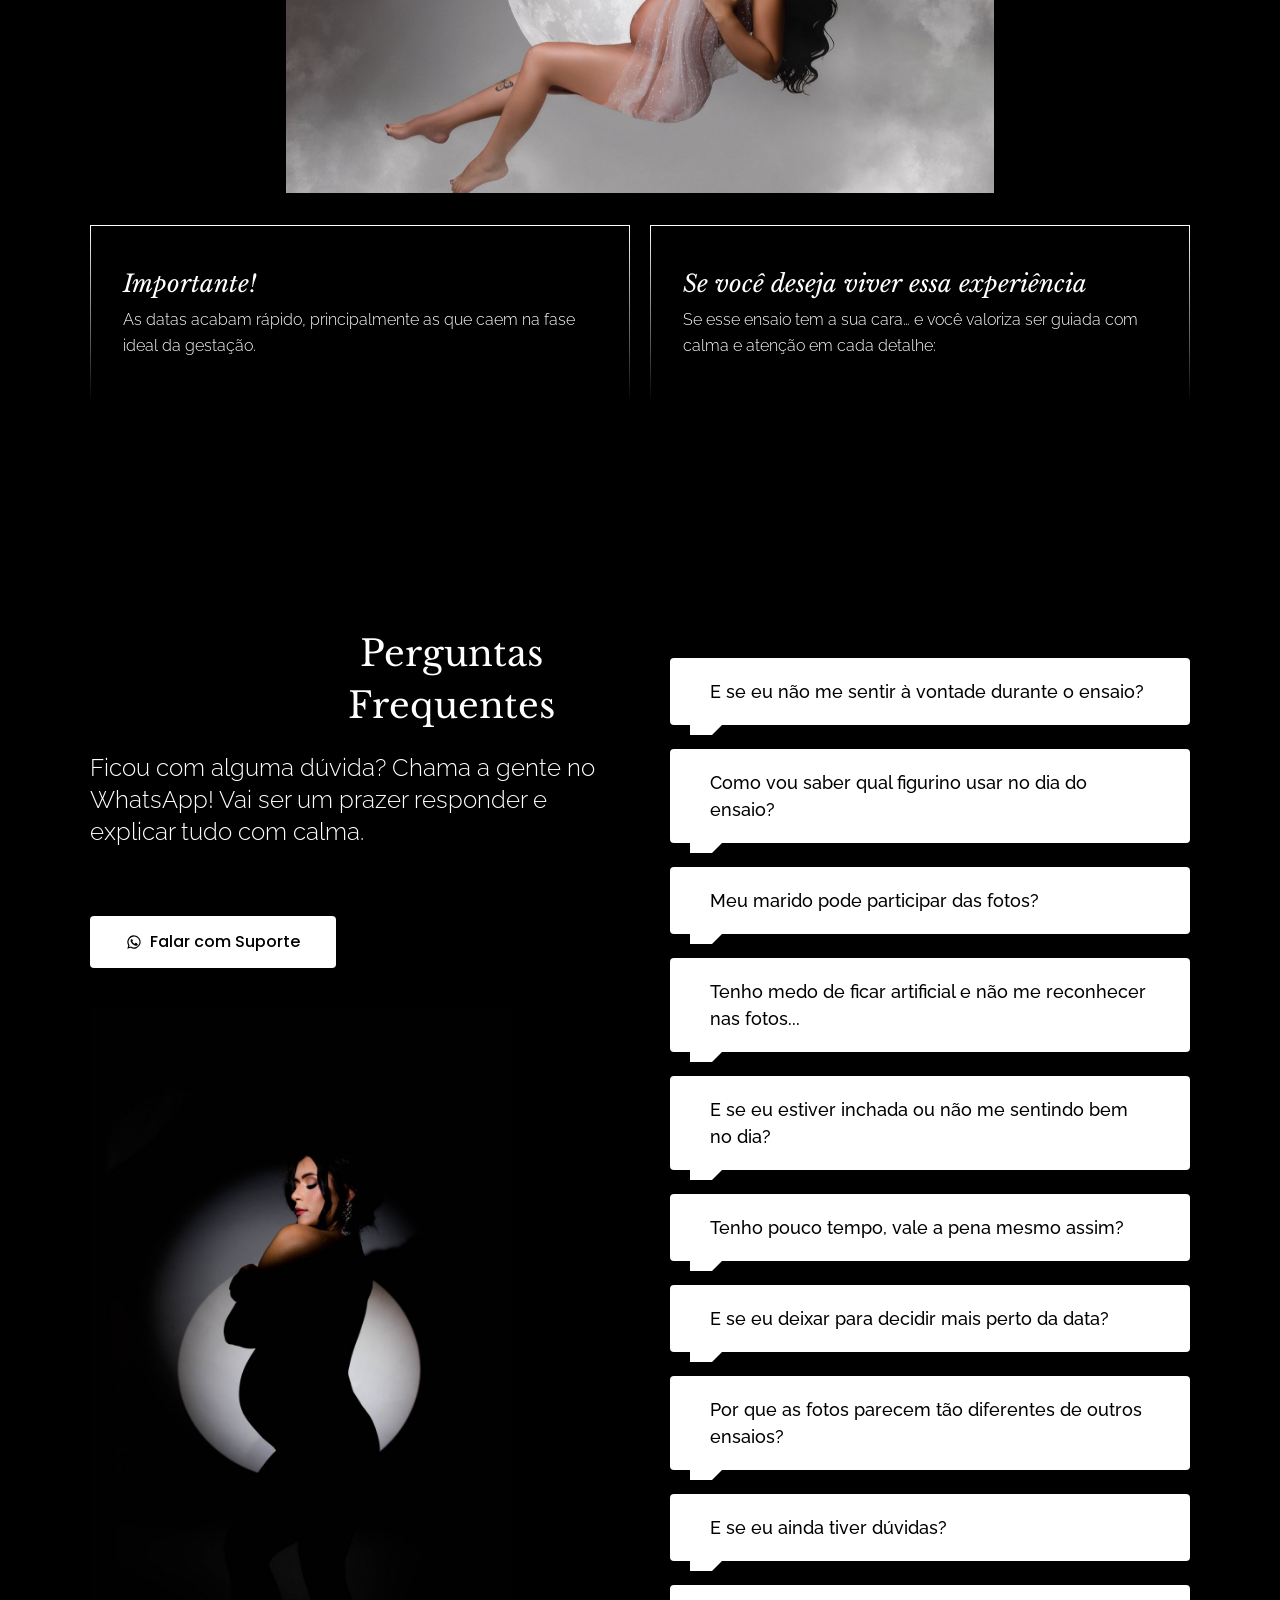
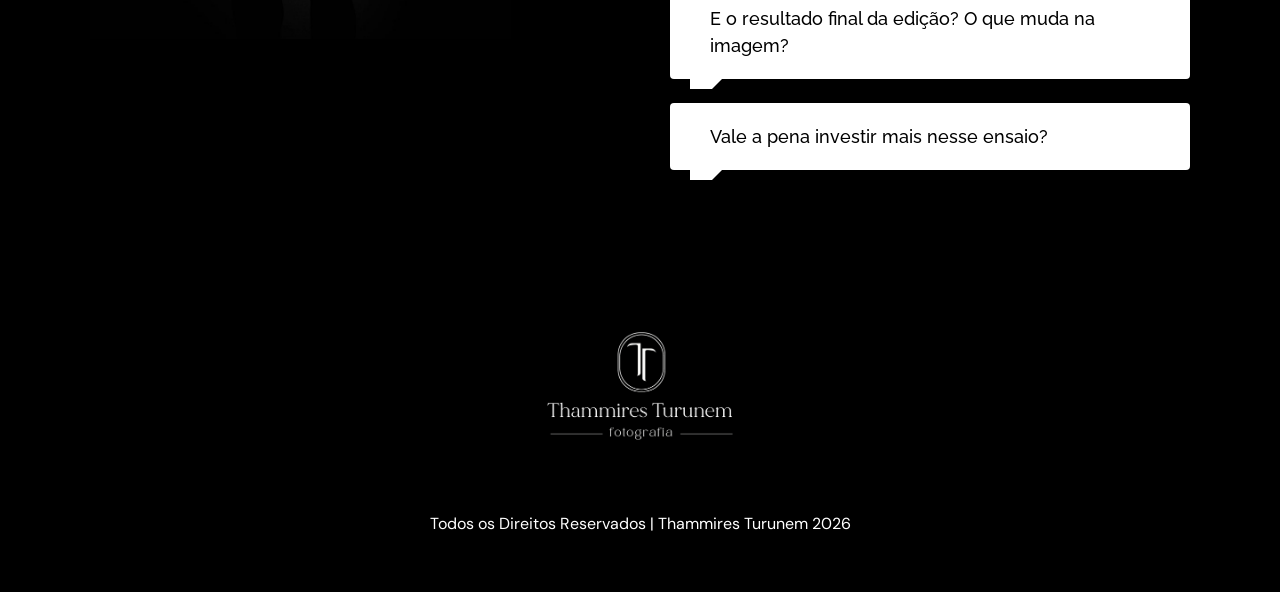
==== commit 814add03: "PB sem producao de beleza" ====
--- a/experiencia-pb/index.html
+++ b/experiencia-pb/index.html
@@ -542,7 +542,7 @@
       <h2 class="titulo">Um ensaio onde você <em>não precisa<br>se preocupar</em> com nada</h2>
       <p>Esse é um dos pontos que mais trazem alívio para as gestantes.</p>
       <p><span class="ouro">Aqui, você não precisa decidir nada sozinha.</span> Você não precisa se preocupar com:</p>
-      <p>o que vestir, como se maquiar ou como posar.</p>
+      <p>o que vestir ou como posar.</p>
 
       <div class="galeria">
         <div class="foto"><img src="../assets/fotos/carrossel/04.jpg" alt="Gestante com vestido branco em fundo azul" loading="lazy" style="object-position:50% 30%"></div>
@@ -555,7 +555,7 @@
       </div>
 
       <div class="depois">
-        <p><strong>Tudo já está preparado para você!</strong><br>A produção de beleza fica com uma profissional especializada, que cuida de cada detalhe para realçar a sua beleza de um jeito natural e elegante.</p>
+        <p><strong>Tudo já está preparado para você!</strong></p>
         <p>A direção artística, a condução do ensaio e os figurinos ficam por conta da fotógrafa Thammires Turunem, que está com você em cada etapa.<br><span class="ouro">Você chega… e é conduzida com tranquilidade do começo ao fim.</span></p>
       </div>
     </div>
@@ -579,11 +579,6 @@
         <svg viewBox="0 0 24 24"><circle cx="12" cy="4.5" r="1.8"/><path d="M10.5 7.5h3l1 5h-5zM9 12.5h6l2.5 8h-11zM12 2v.7"/></svg>
         <h3>Figurinos Disponíveis</h3>
         <p>Peças selecionadas que conversam com a proposta do ensaio, para você não perder tempo com dúvidas e ter um resultado harmônico e sofisticado.</p>
-      </div>
-      <div class="card">
-        <svg viewBox="0 0 24 24"><circle cx="12" cy="9" r="5"/><path d="M8.5 12.5C6 14 5 17 5 21h14c0-4-1-7-3.5-8.5M10 8.5h.01M14 8.5h.01M10.5 11c.8.6 2.2.6 3 0"/></svg>
-        <h3>Produção de Beleza</h3>
-        <p>Maquiagem e cabelo pensados para a câmera, feitos por profissional especializada, com um acabamento à altura da experiência.</p>
       </div>
       <div class="card">
         <svg viewBox="0 0 24 24"><path d="M12 20s-7.5-4.6-7.5-10.2A4.3 4.3 0 0 1 12 7a4.3 4.3 0 0 1 7.5 2.8C19.5 15.4 12 20 12 20z"/></svg>
@@ -705,7 +700,7 @@
       <details class="faq"><summary>E se eu não me sentir à vontade durante o ensaio?</summary><div class="resp-box"><div class="resp">É muito comum chegar com esse receio. O ensaio começa devagar, com conversa e tempo para você se acostumar. Cada pose é mostrada e ajustada com calma, e você pode pausar sempre que precisar.</div></div></details>
       <details class="faq"><summary>Como vou saber qual figurino usar no dia do ensaio?</summary><div class="resp-box"><div class="resp">Assim que fecharmos seu ensaio, te encaminhamos um PDF com todos os nossos figurinos já prontos. São mais de 300 opções, com todos os estilos. Além desse catálogo, também criamos looks no corpo da gestante com a técnica de moulage, ampliando muito as possibilidades de looks para o seu ensaio.</div></div></details>
       <details class="faq"><summary>Meu marido pode participar das fotos?</summary><div class="resp-box"><div class="resp">Sim! O marido e a família podem participar das fotos. Todas as pessoas que você considera importantes nesse momento são muito bem-vindas.</div></div></details>
-      <details class="faq"><summary>Tenho medo de ficar artificial e não me reconhecer nas fotos...</summary><div class="resp-box"><div class="resp">A ideia é justamente o contrário: valorizar quem você é. A maquiagem é pensada para a câmera, mas respeitando seus traços, e a edição é cuidadosa para manter a sua naturalidade.</div></div></details>
+      <details class="faq"><summary>Tenho medo de ficar artificial e não me reconhecer nas fotos...</summary><div class="resp-box"><div class="resp">A ideia é justamente o contrário: valorizar quem você é. A direção e a luz respeitam seus traços, e a edição é cuidadosa para manter a sua naturalidade.</div></div></details>
       <details class="faq"><summary>E se eu estiver inchada ou não me sentindo bem no dia?</summary><div class="resp-box"><div class="resp">A gestação tem dias assim, e está tudo bem. A direção, a luz e os ângulos são pensados para o seu conforto e para valorizar o seu corpo. Se você não estiver bem de saúde, a gente conversa sobre a melhor solução.</div></div></details>
       <details class="faq"><summary>Tenho pouco tempo, vale a pena mesmo assim?</summary><div class="resp-box"><div class="resp">Vale. O ensaio é todo organizado para você: figurino, direção e produção já ficam por nossa conta, então você aproveita cada minuto sem correria.</div></div></details>
       <details class="faq"><summary>E se eu deixar para decidir mais perto da data?</summary><div class="resp-box"><div class="resp">O risco é não encontrar mais vaga no período ideal. Como a agenda é limitada, o mais seguro é reservar com antecedência.</div></div></details>
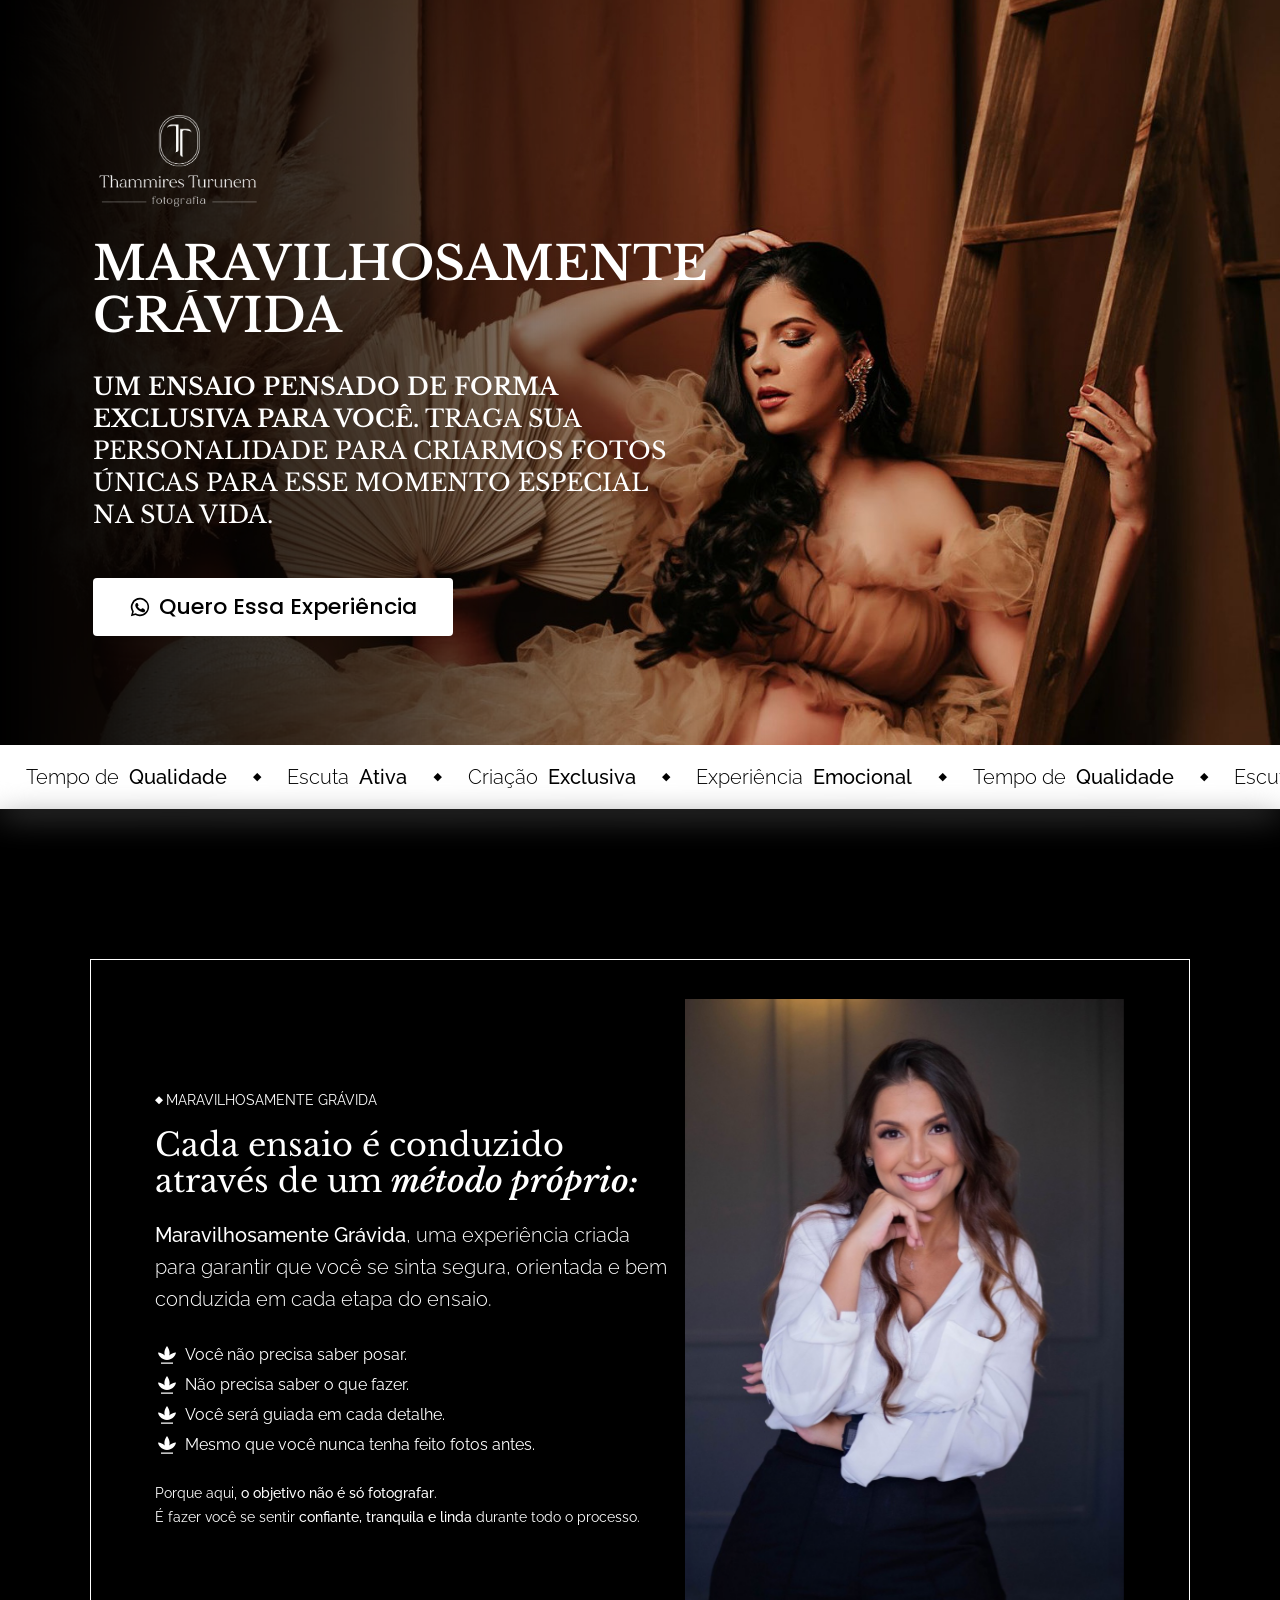
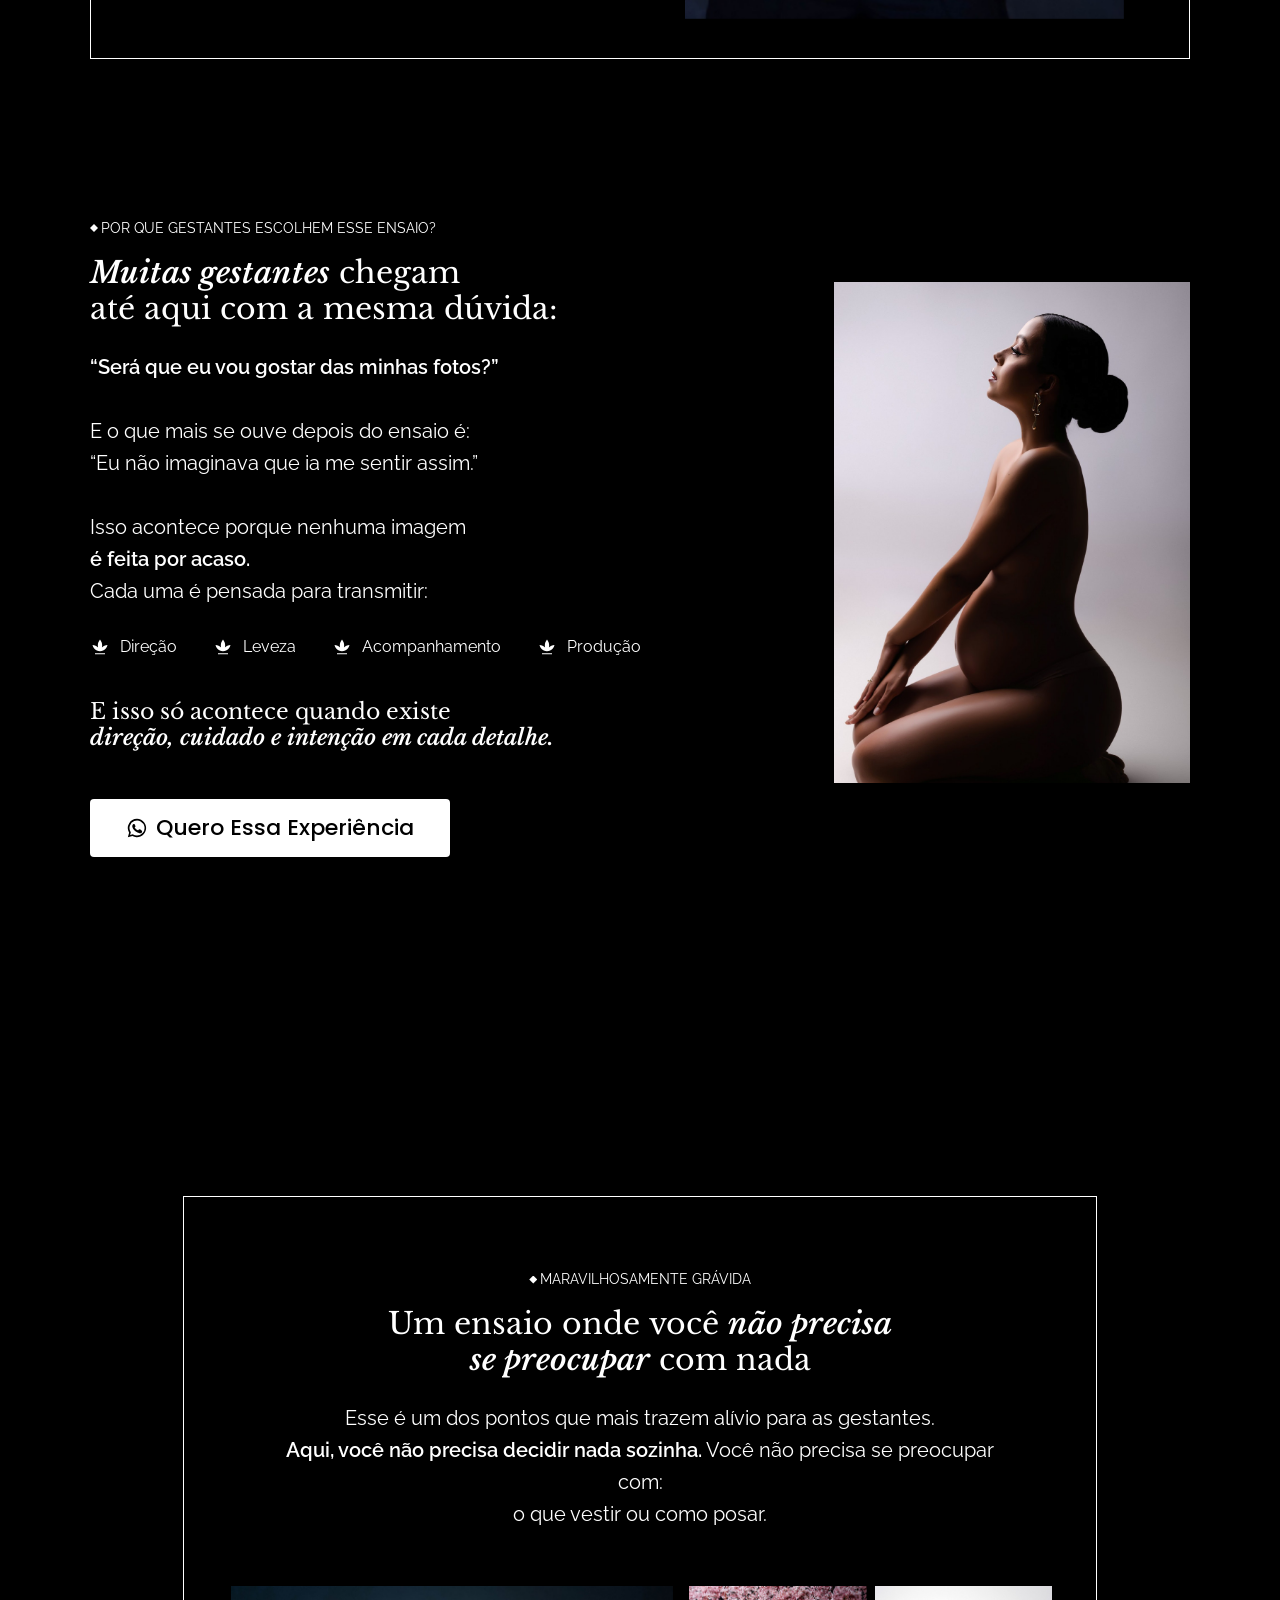
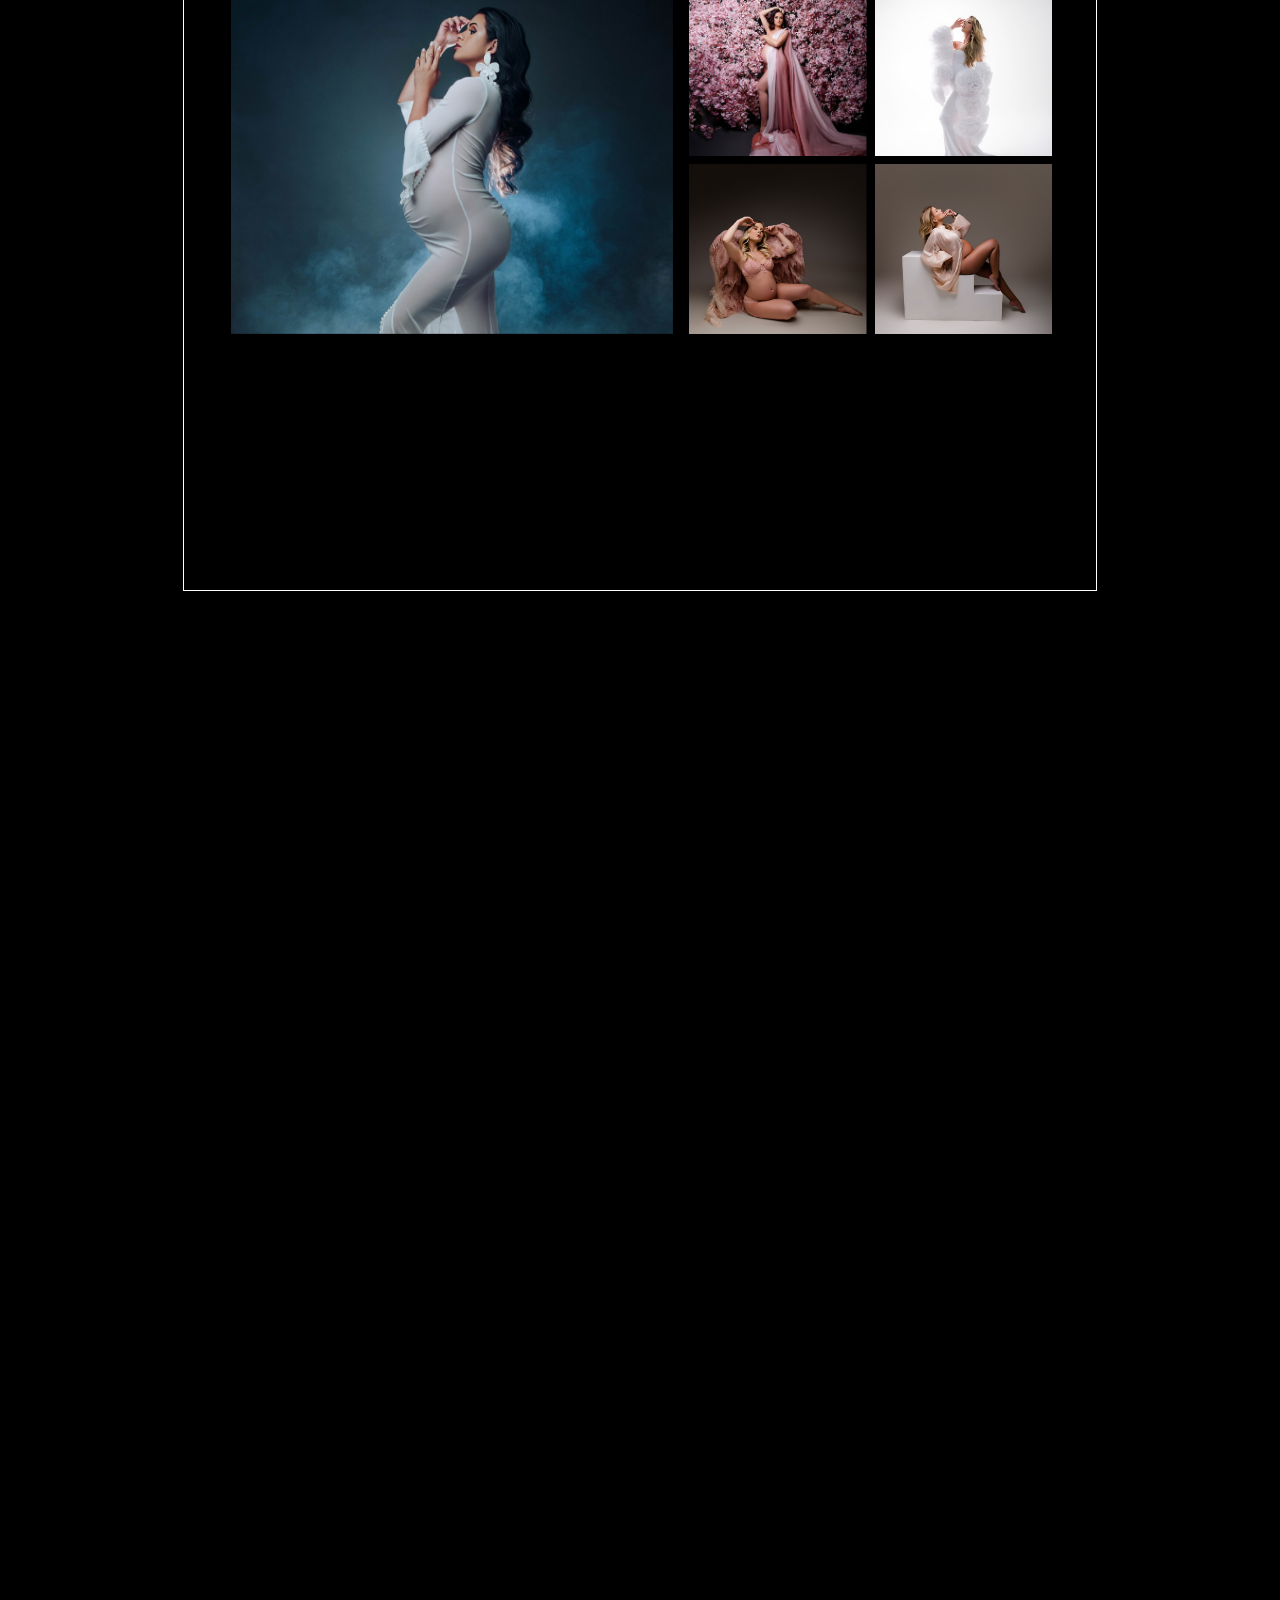
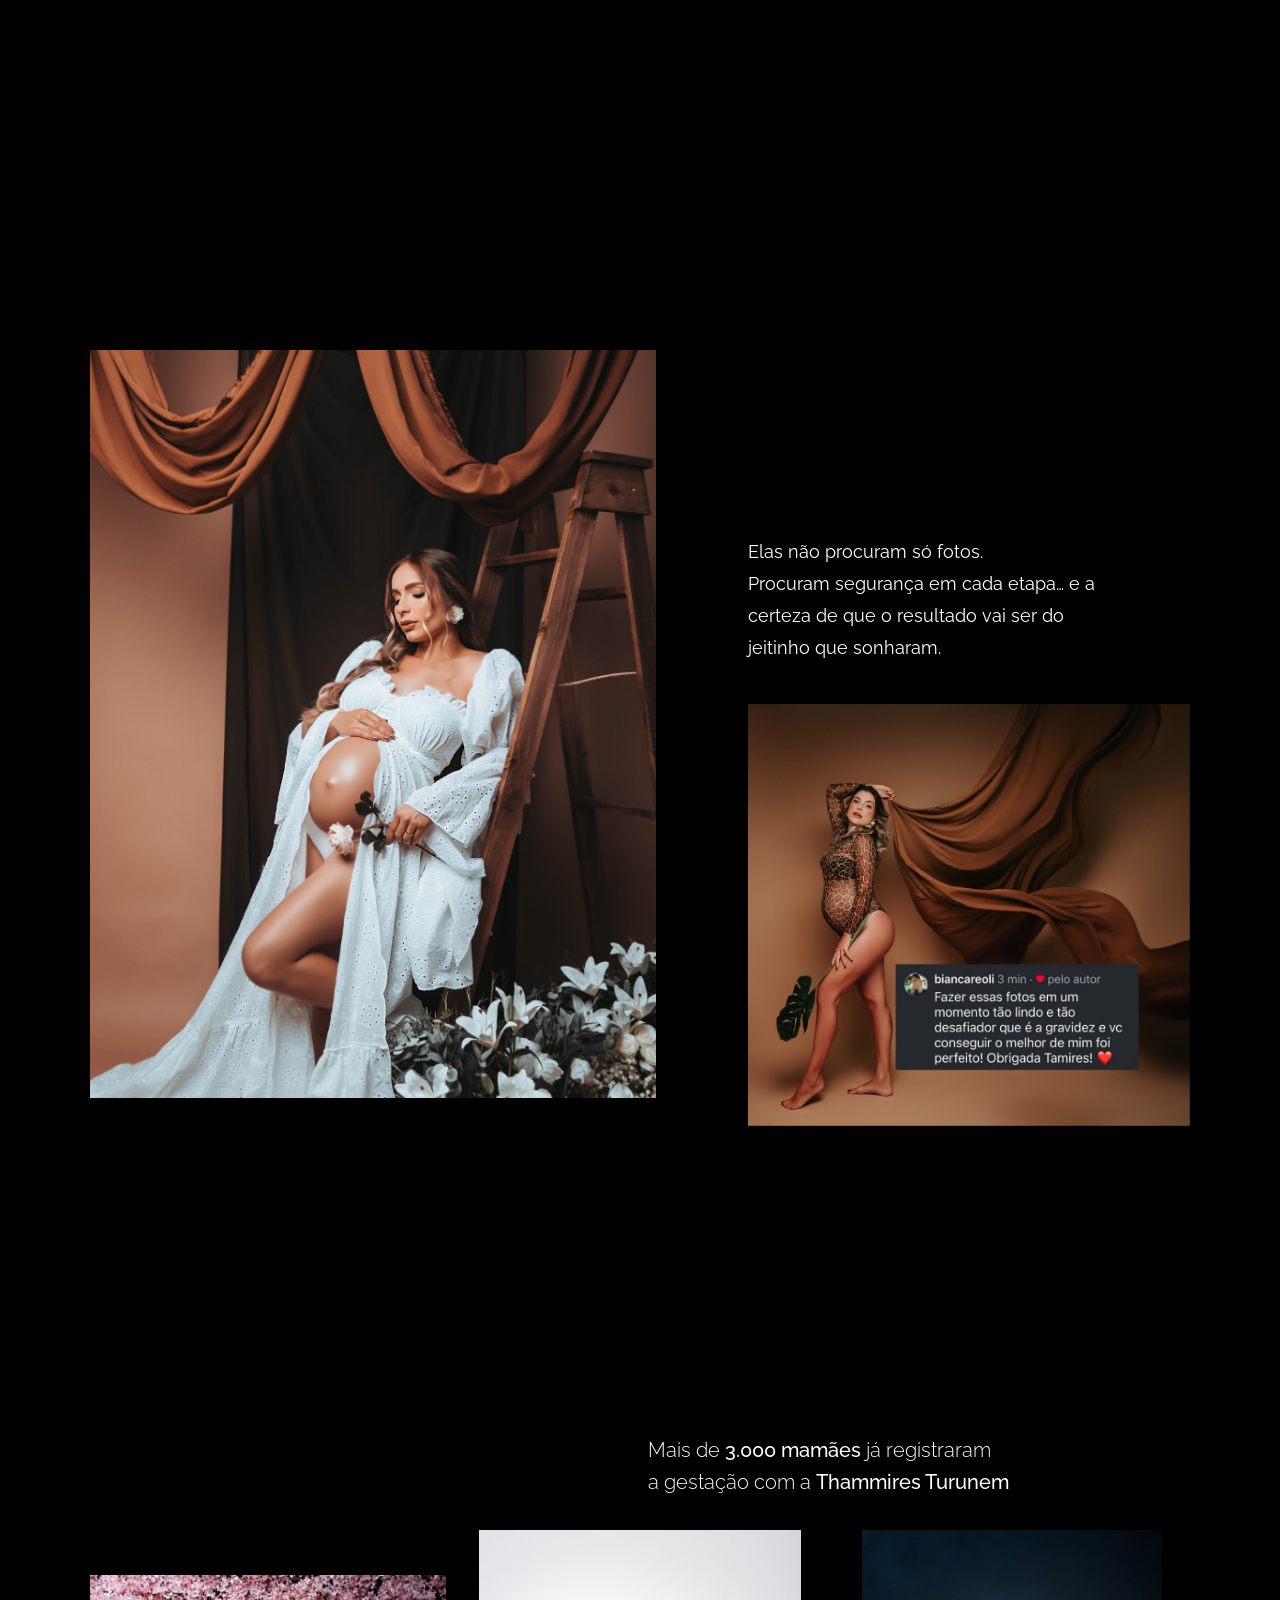
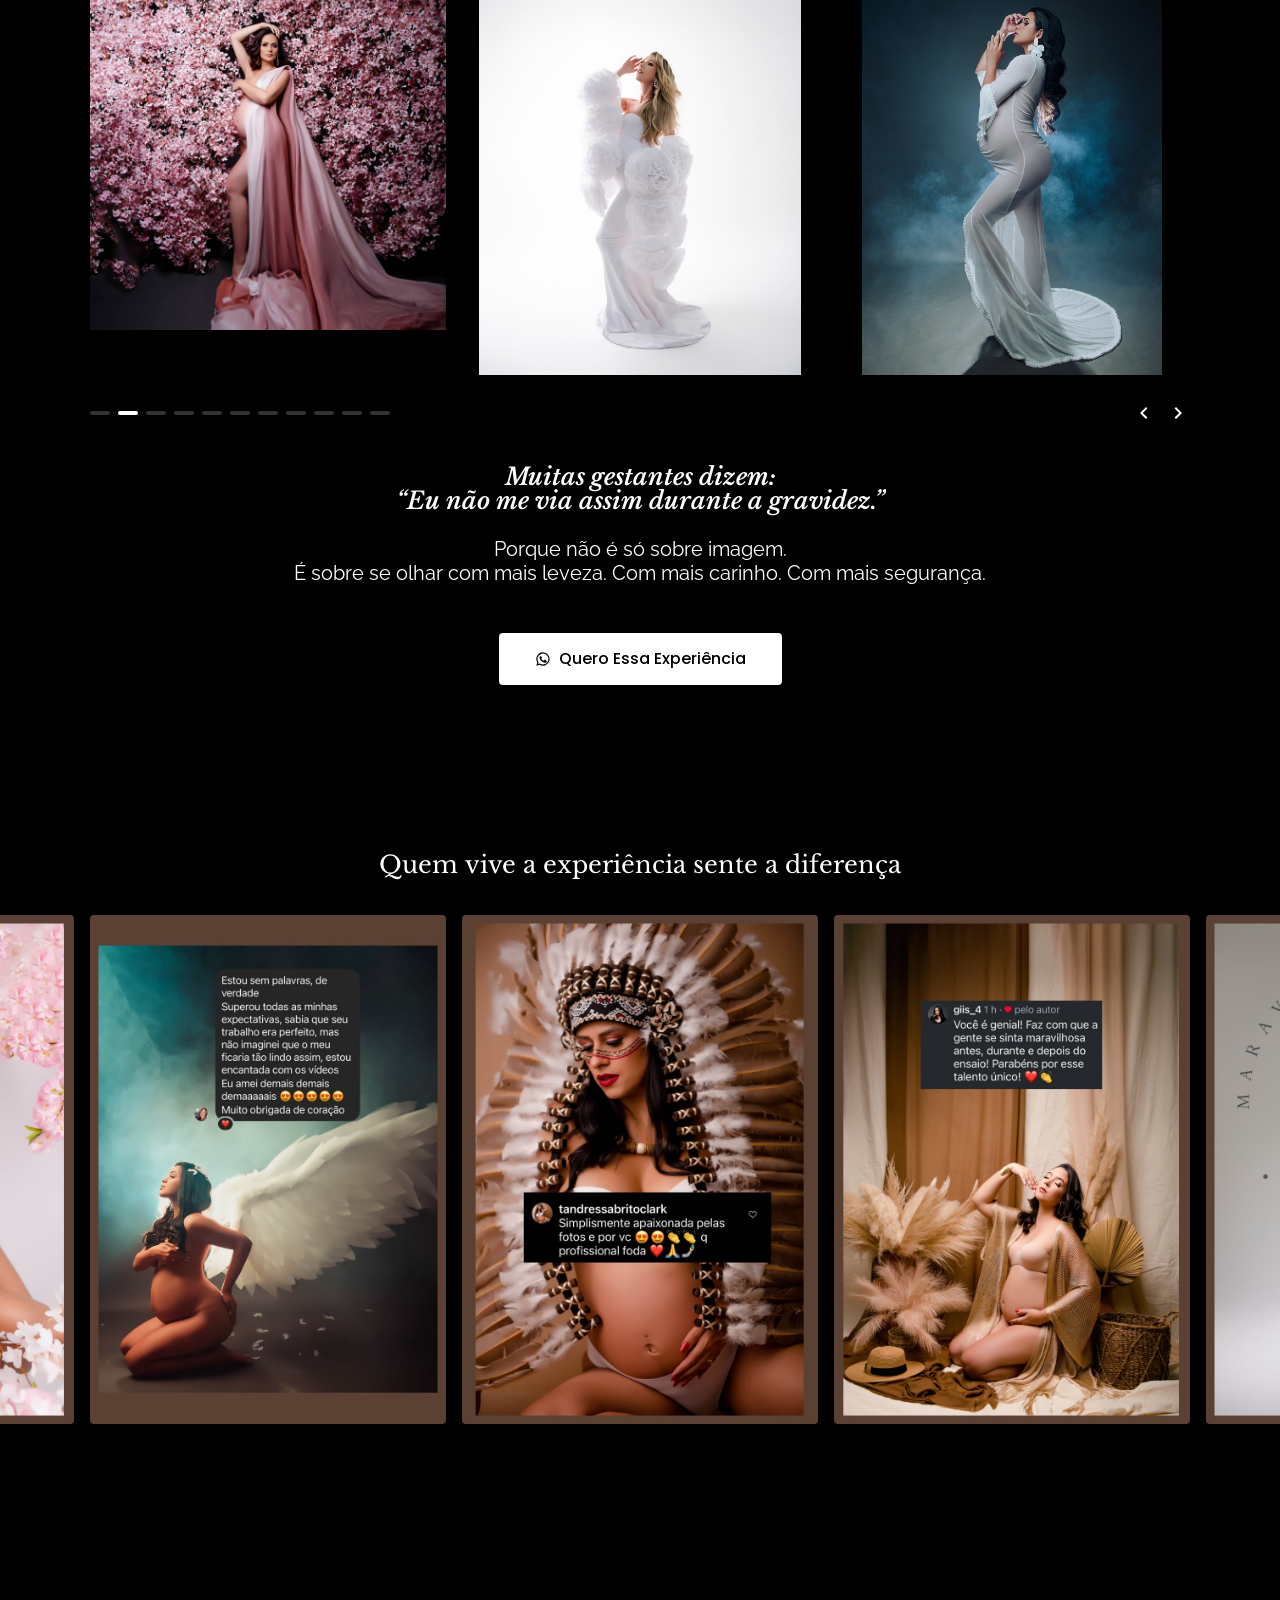
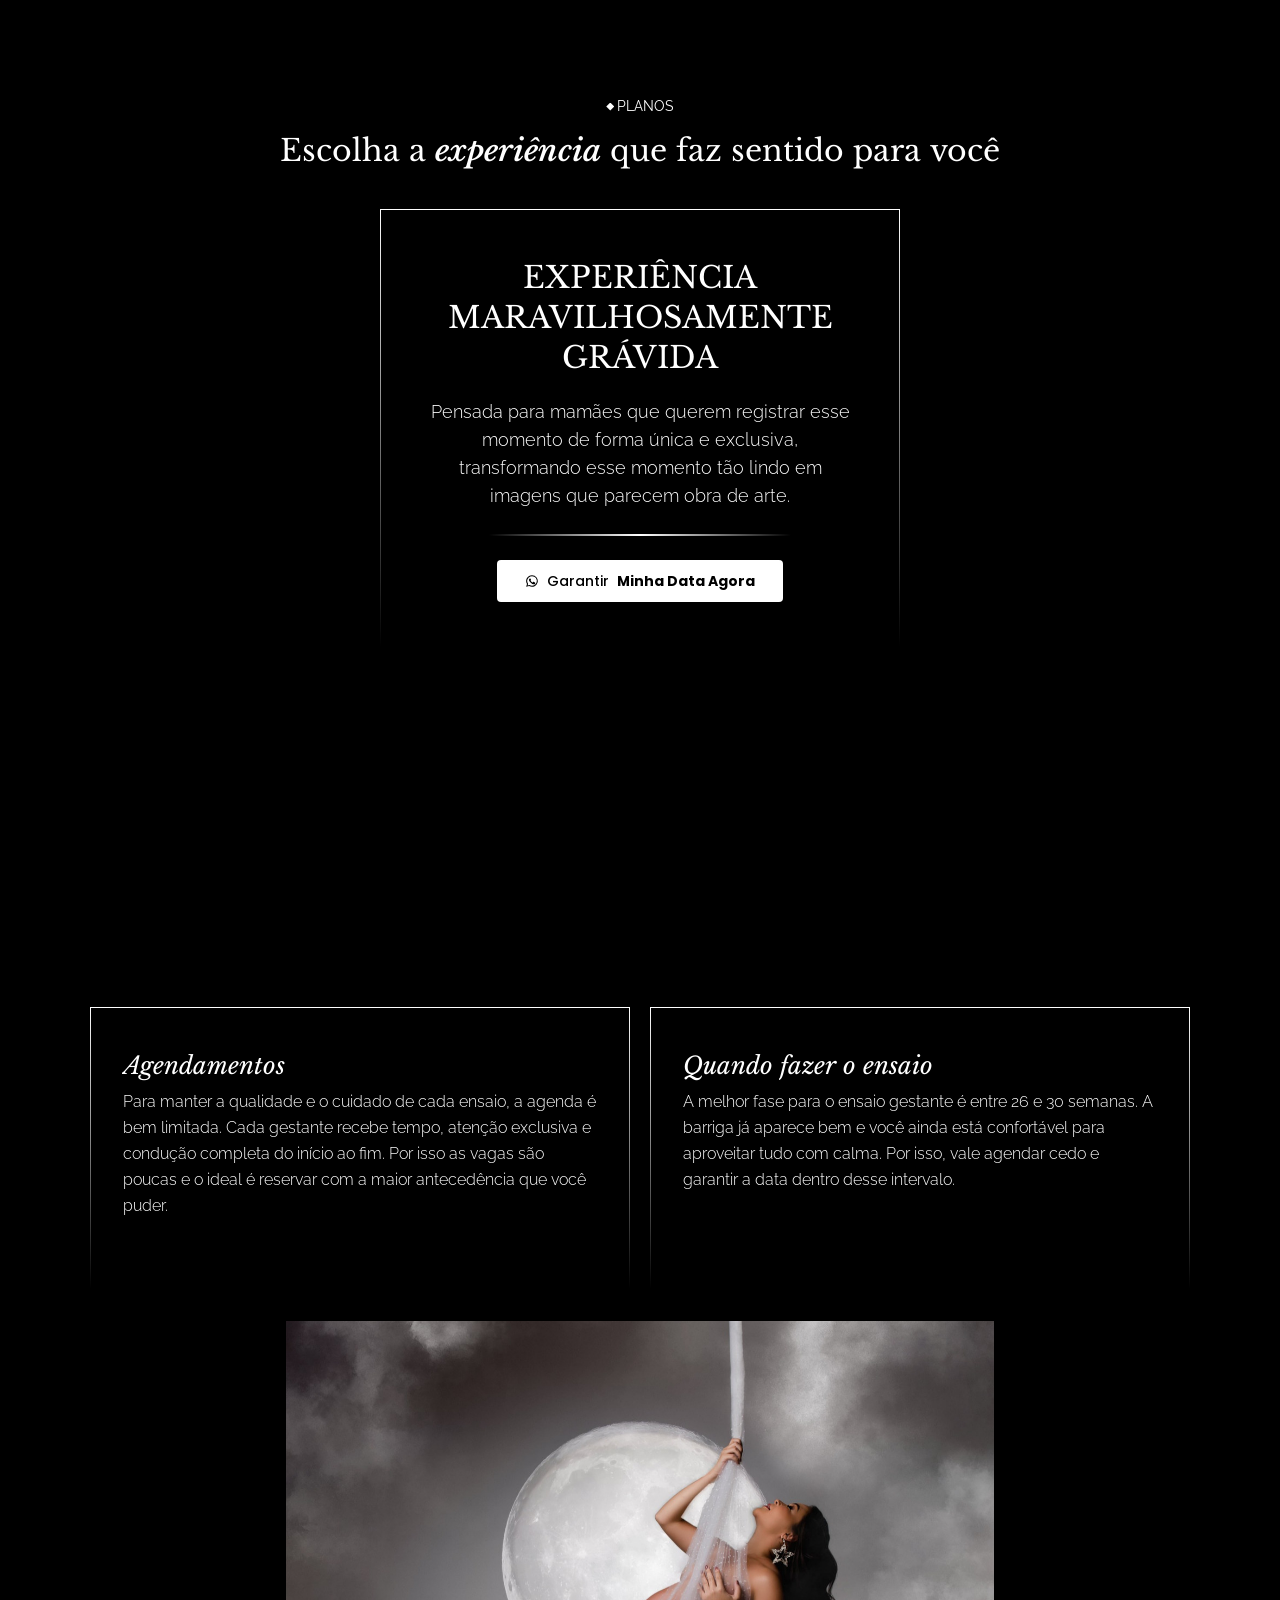
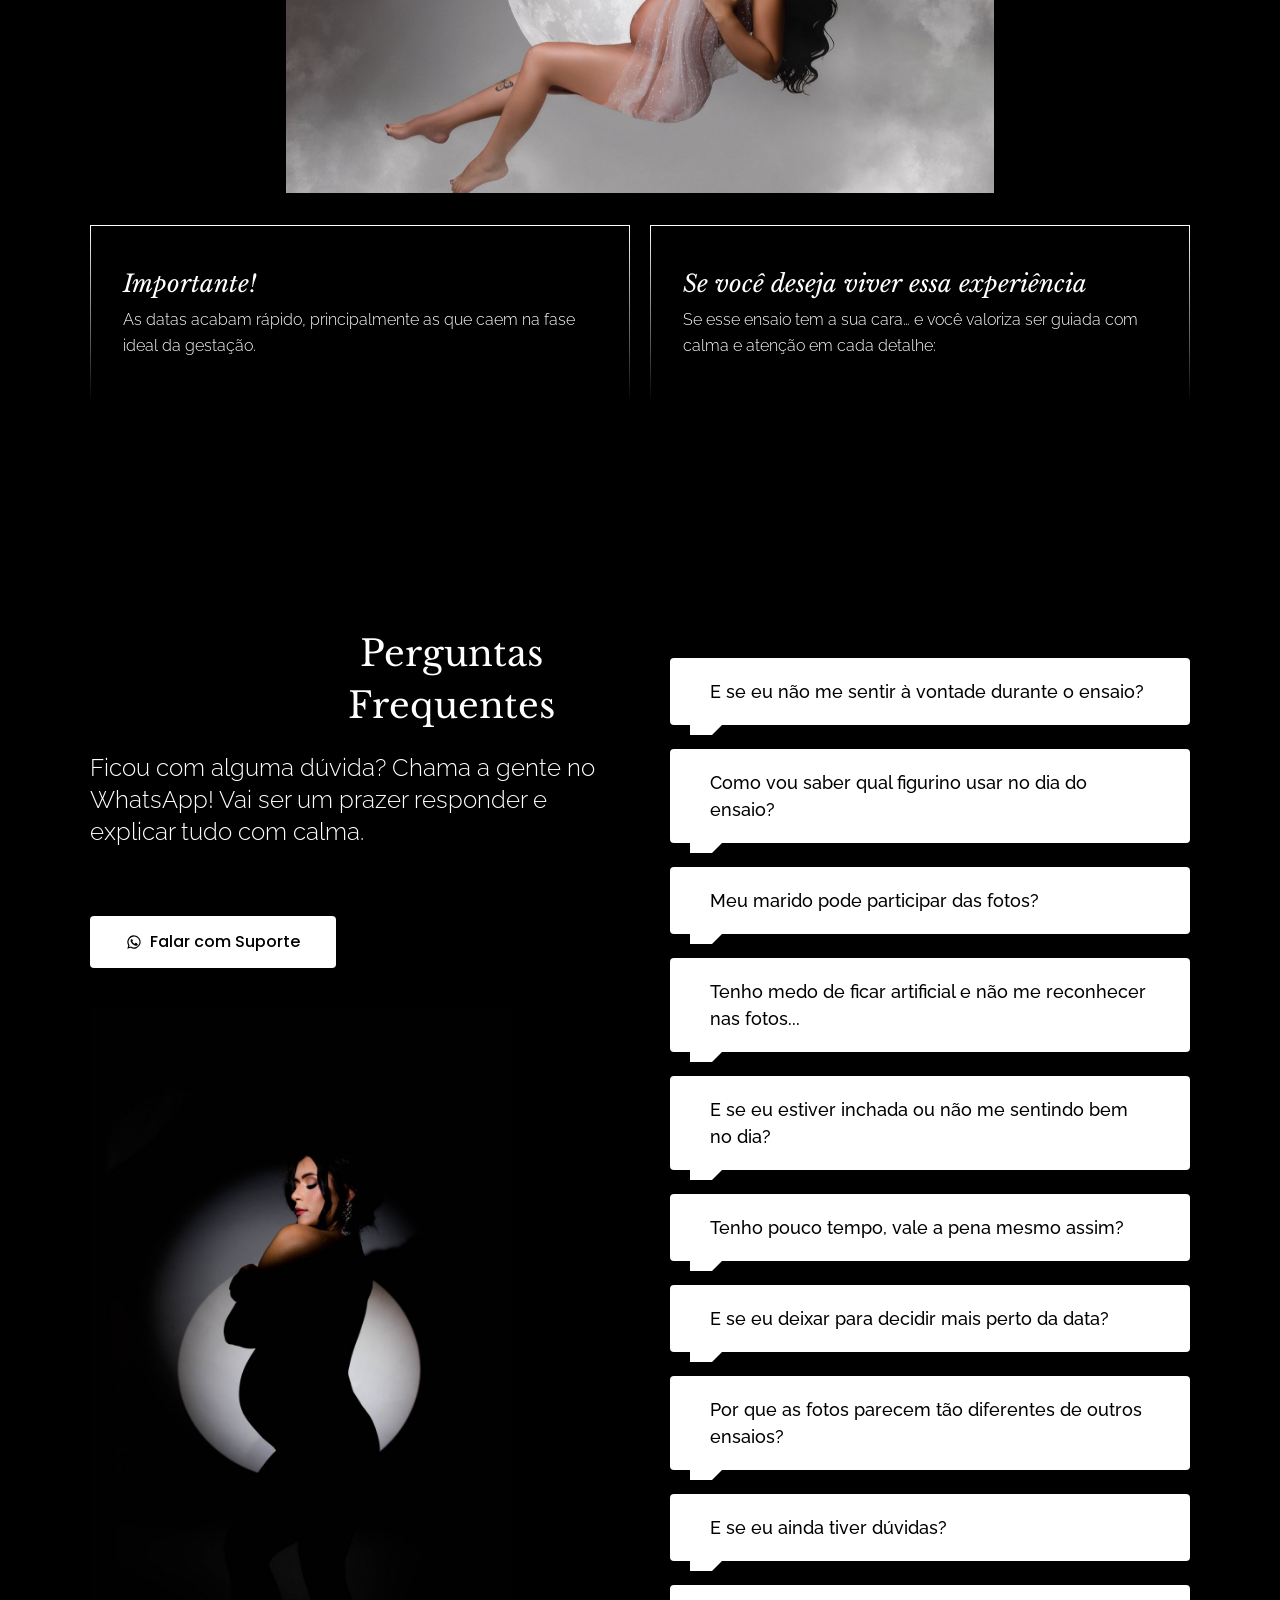
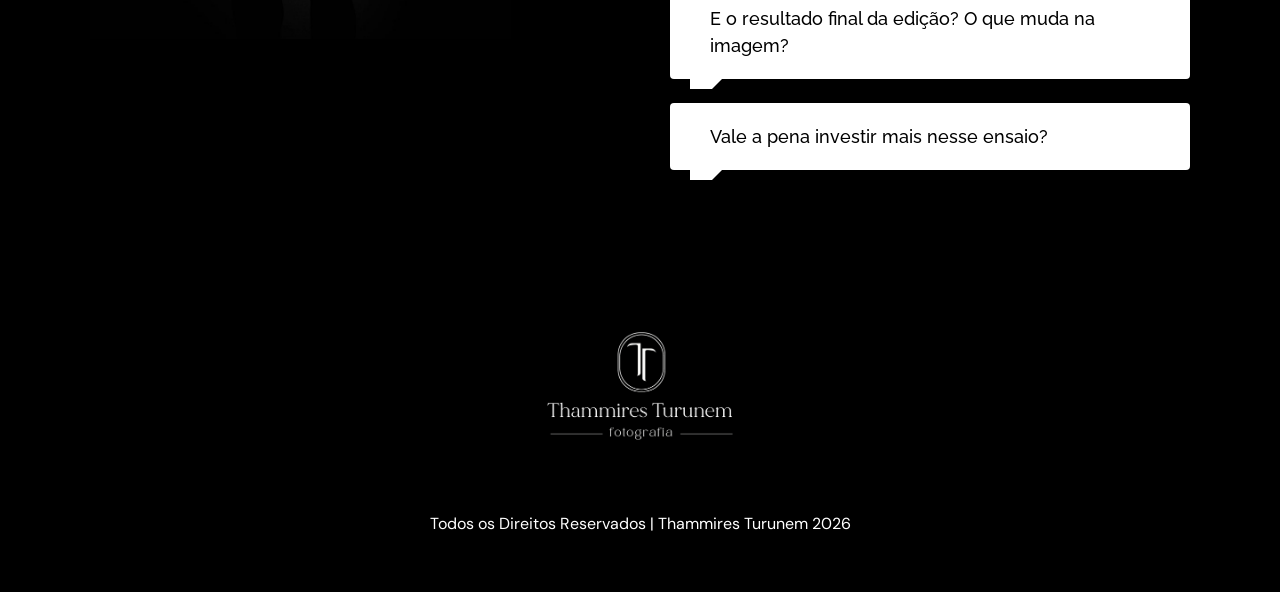
==== commit 68ee8cf8: "Novo WhatsApp da Thammires (PB)" ====
--- a/experiencia-pb/index.html
+++ b/experiencia-pb/index.html
@@ -728,7 +728,7 @@
 
 <script>
 /* ===================== CONFIGURAÇÃO ===================== */
-var WHATSAPP = "5532988364129";   // DDI + DDD + número, só números
+var WHATSAPP = "5532988374129";   // DDI + DDD + número, só números
 var PIXEL_ID = "";                // ID do Pixel da Meta (vazio = desligado). Clique no WhatsApp dispara "Contact".
 var INSTAGRAM = "";               // ex.: "https://instagram.com/usuario" (vazio = ícone escondido)
 var FACEBOOK = "";                // ex.: "https://facebook.com/pagina" (vazio = ícone escondido)
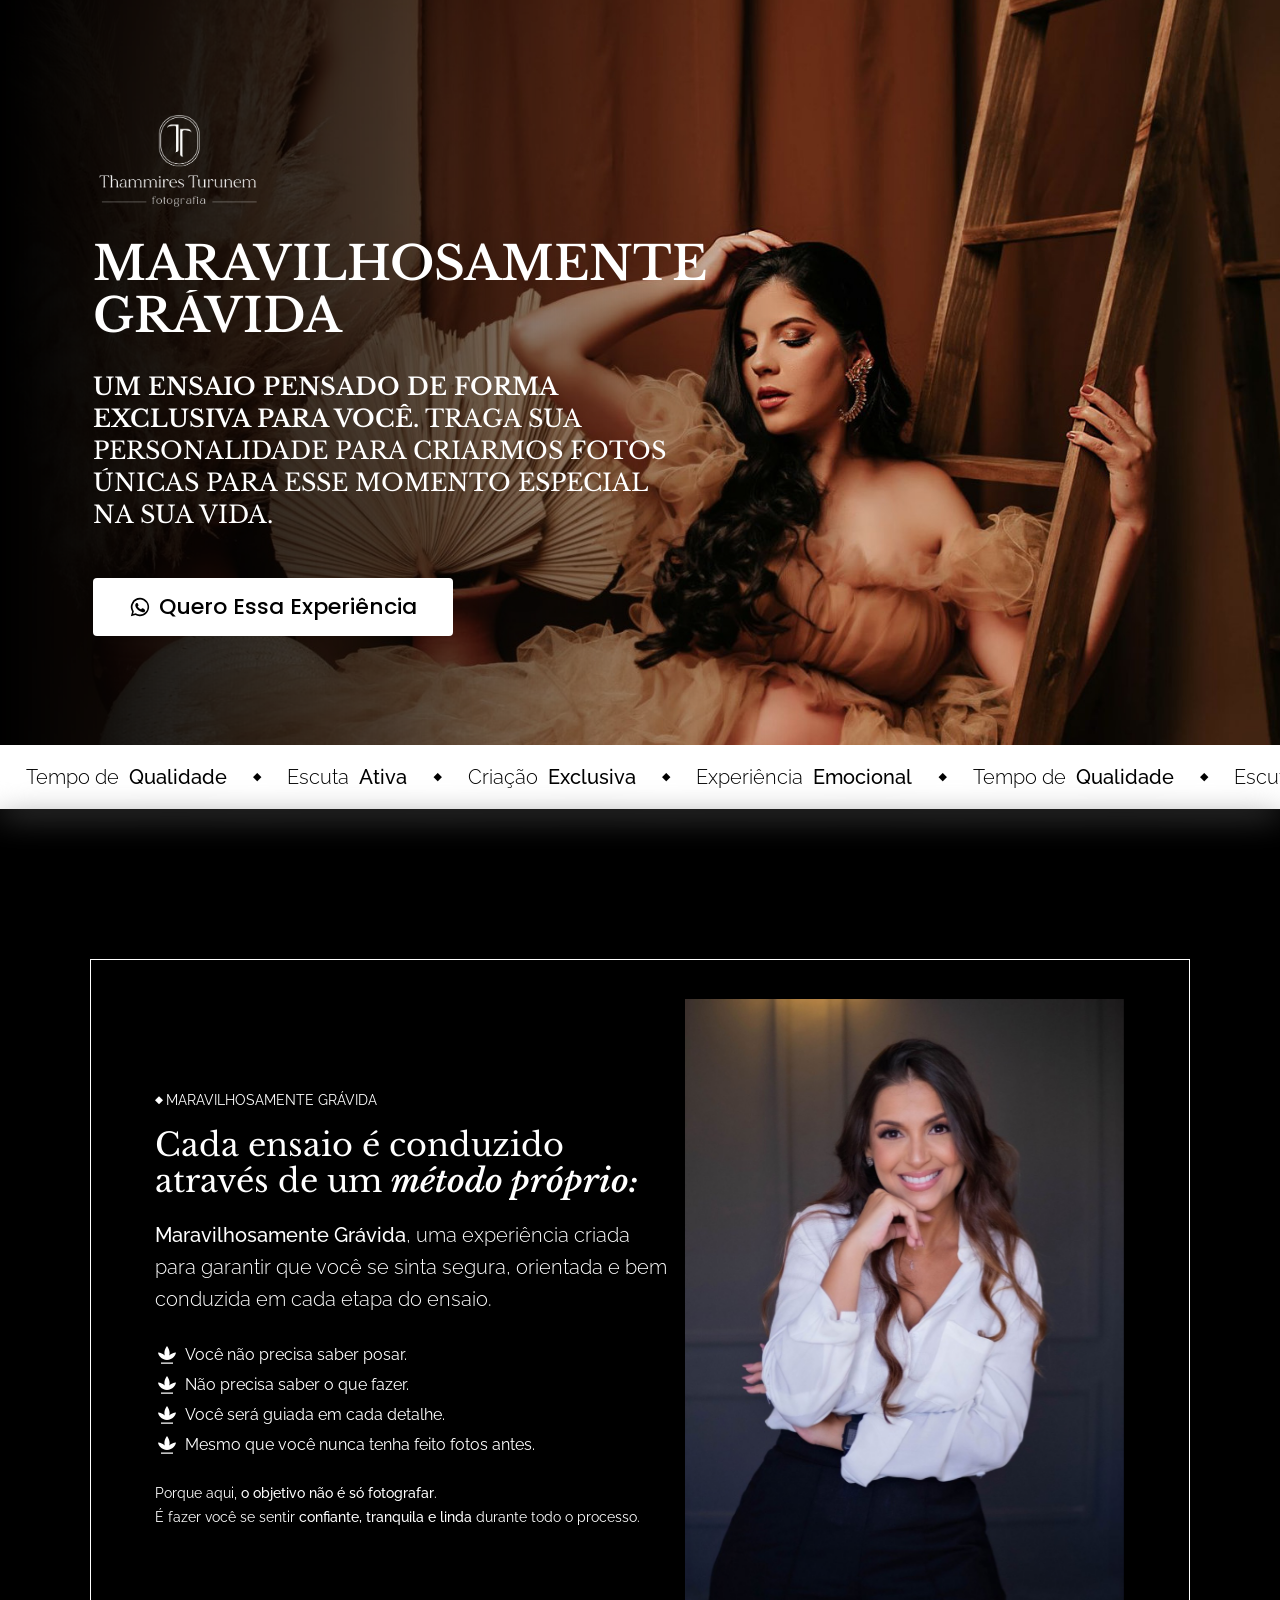
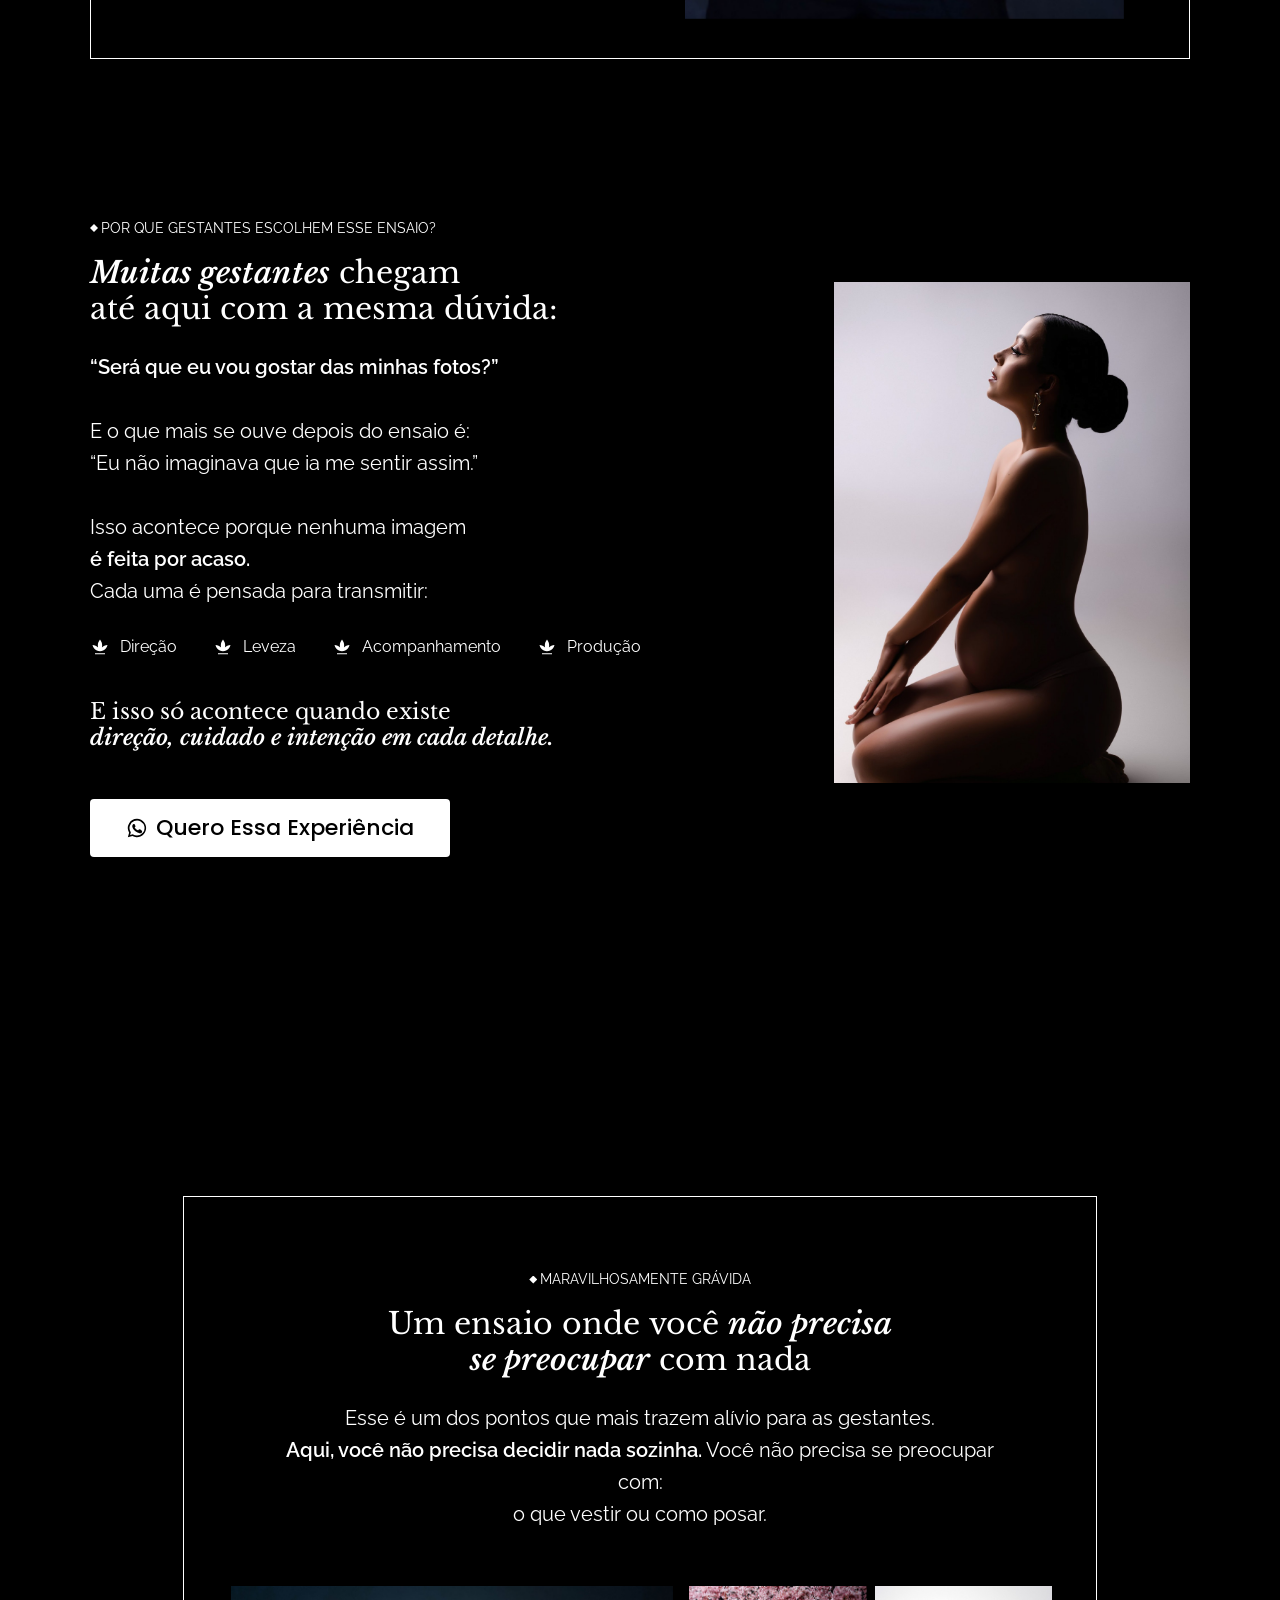
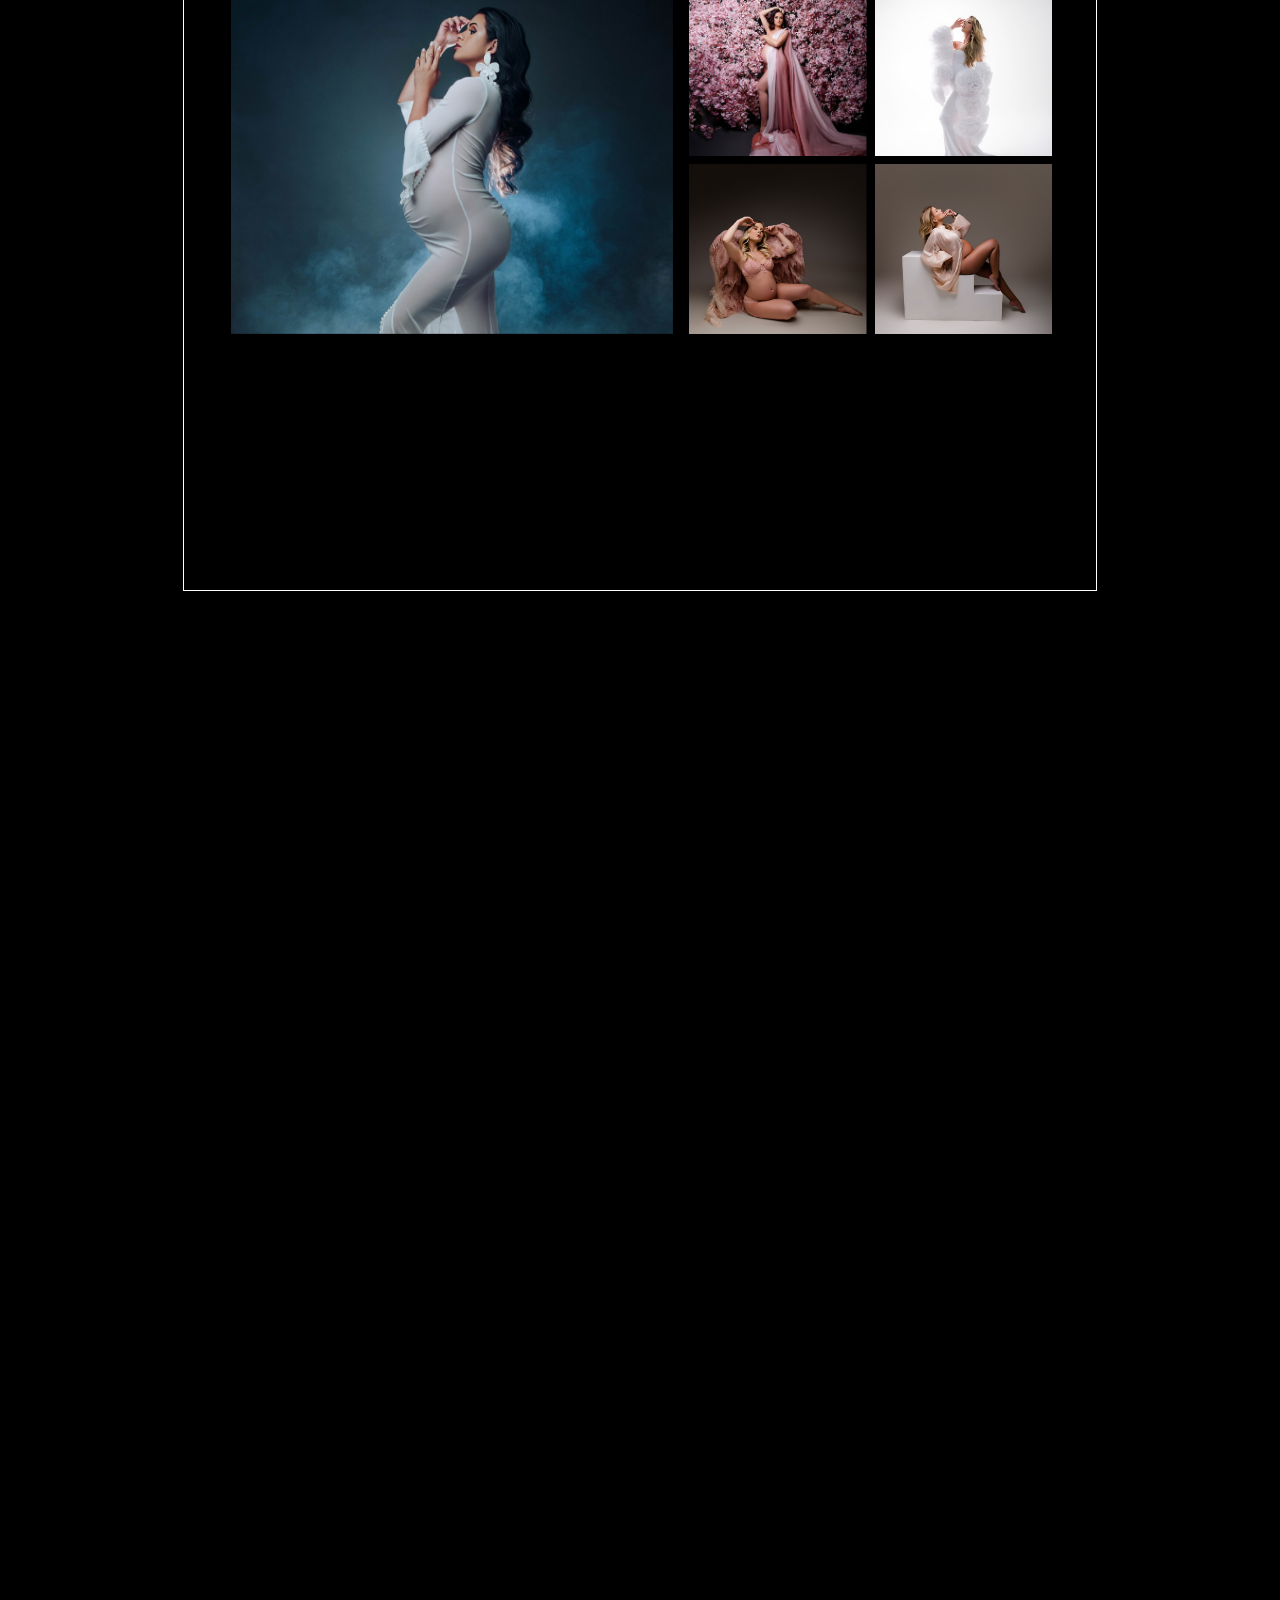
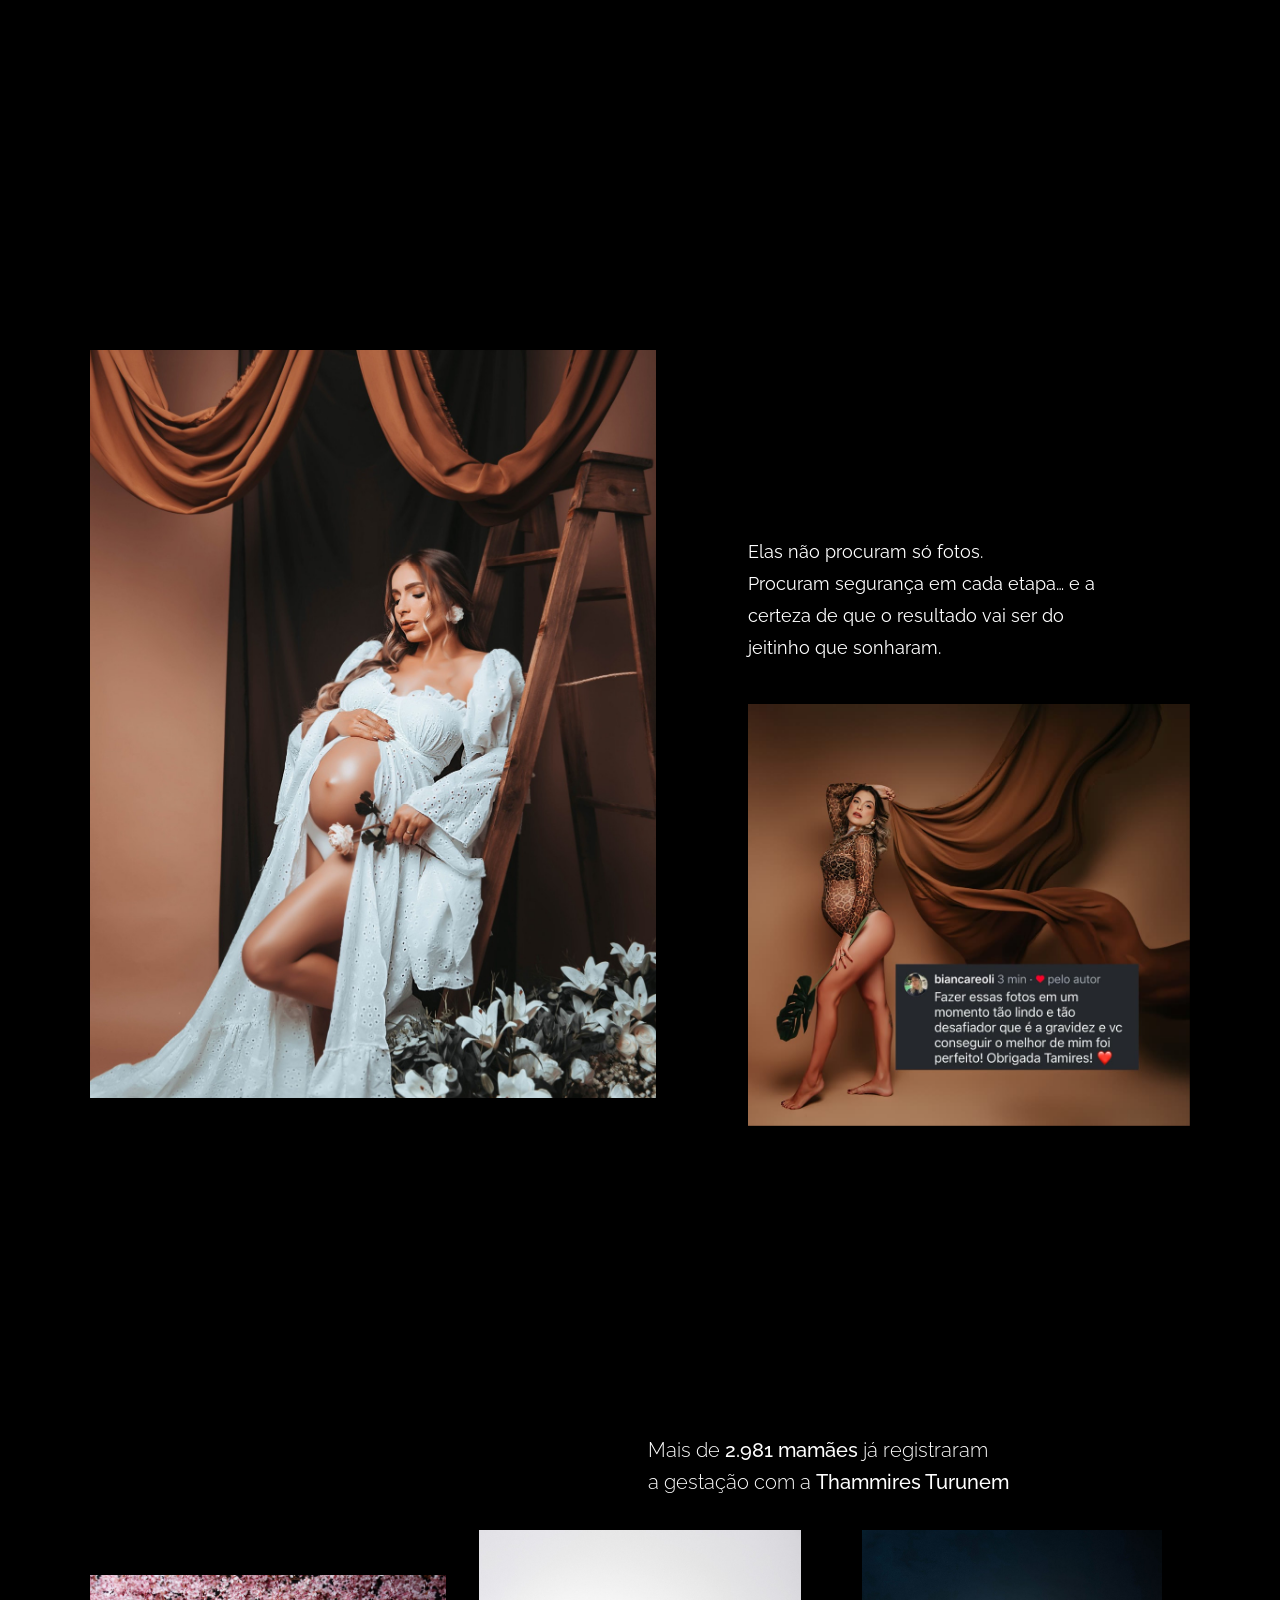
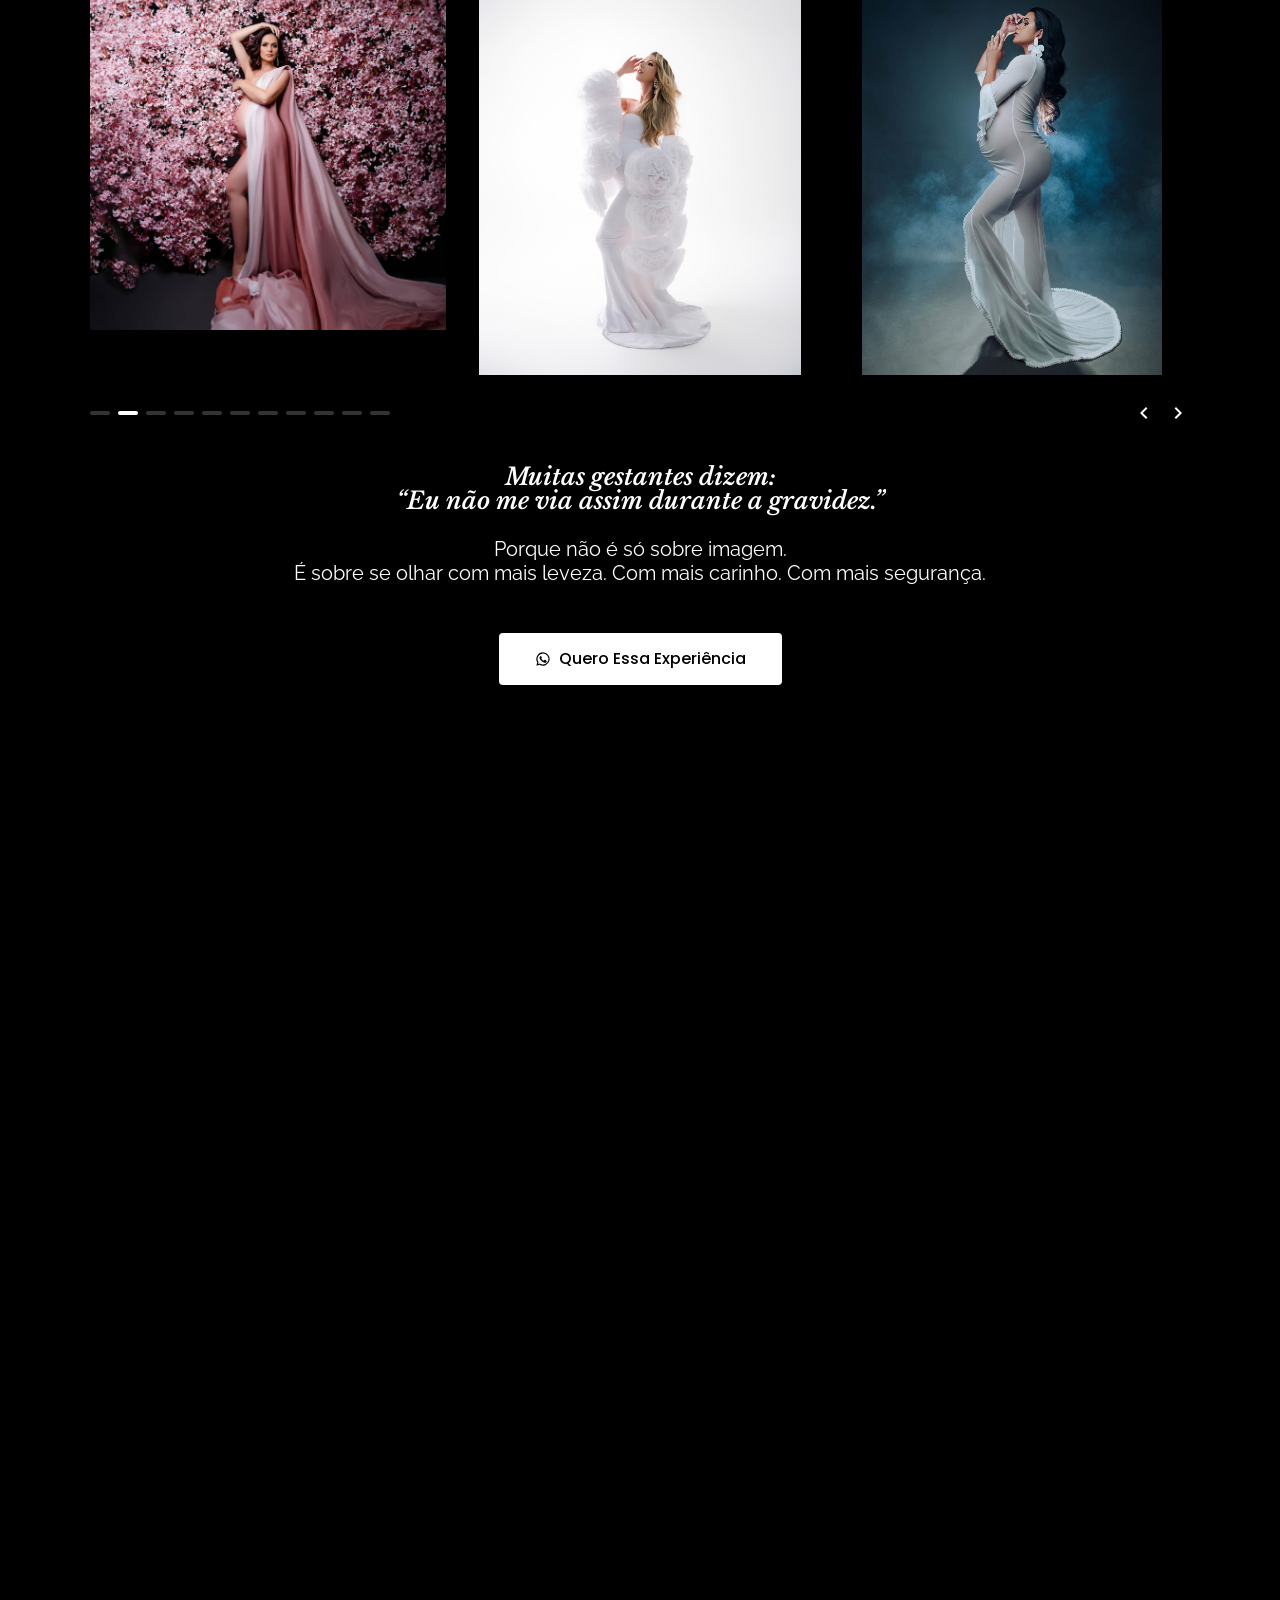
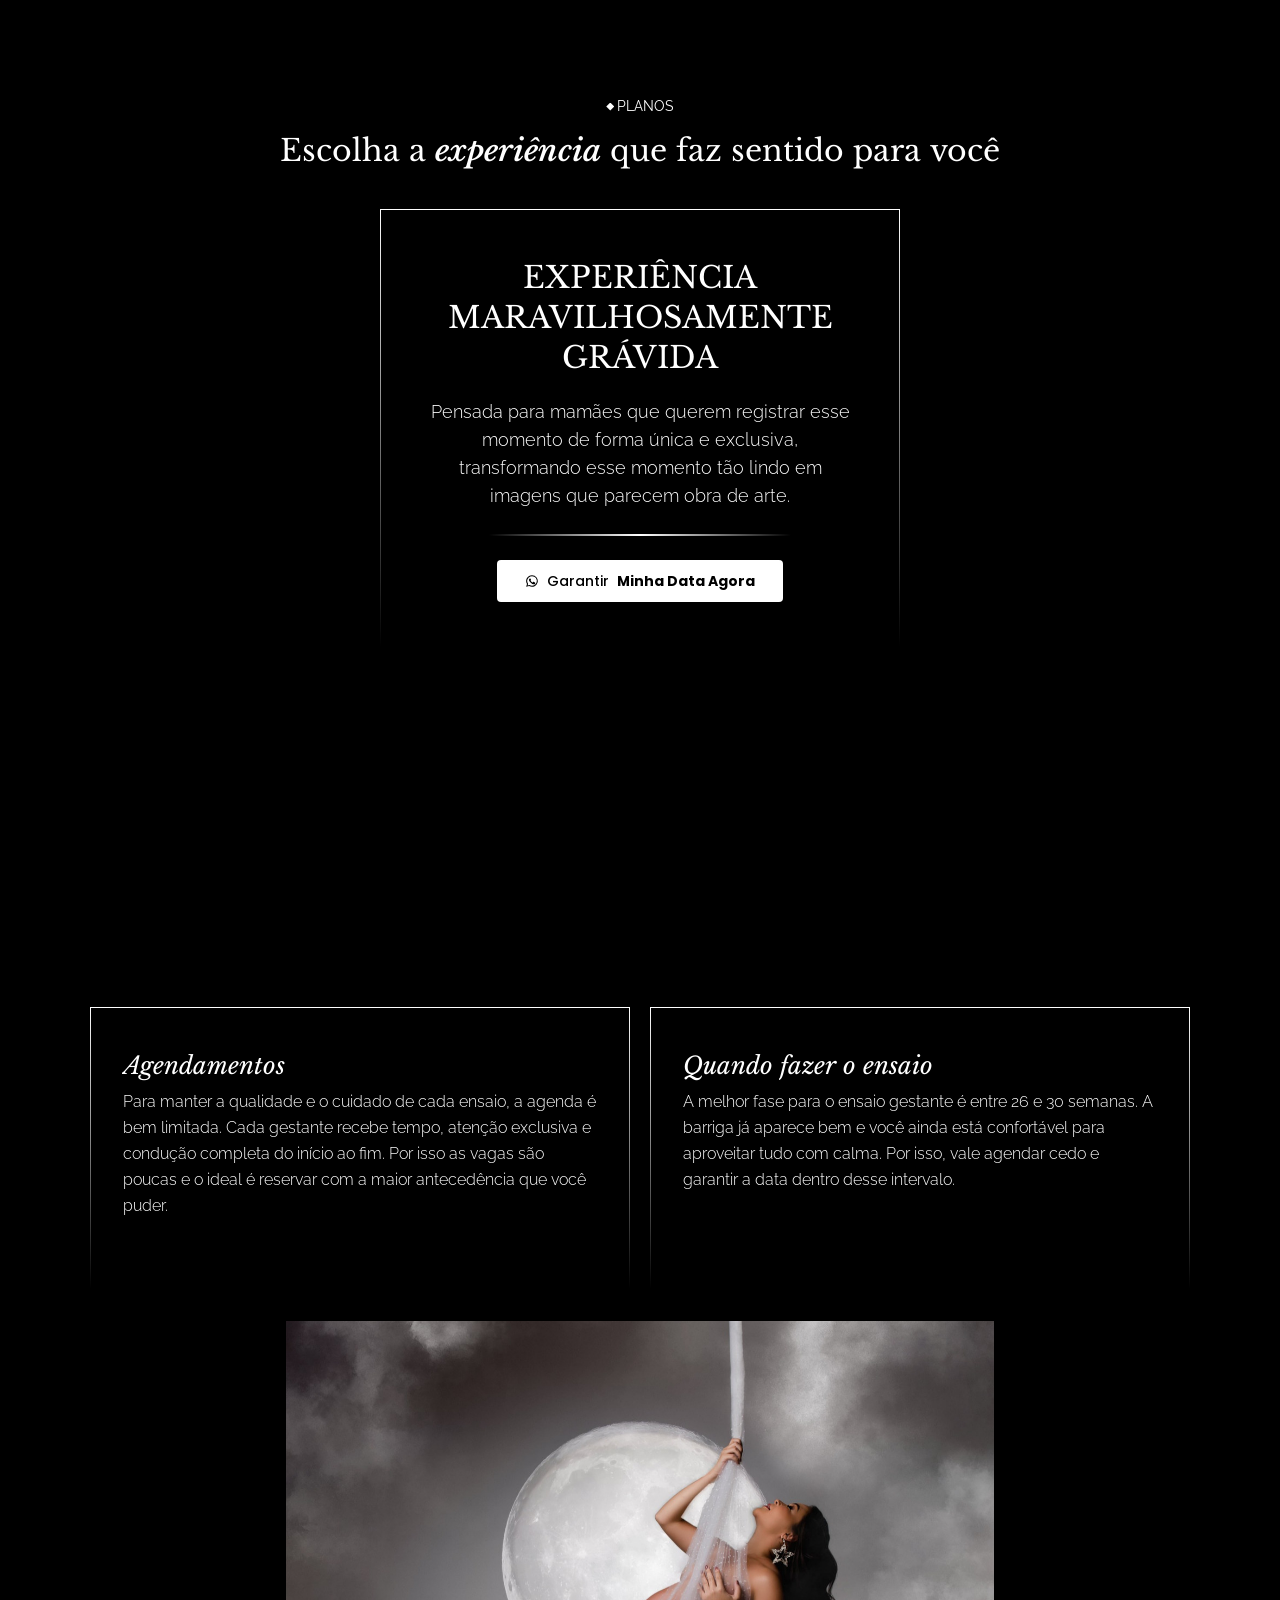
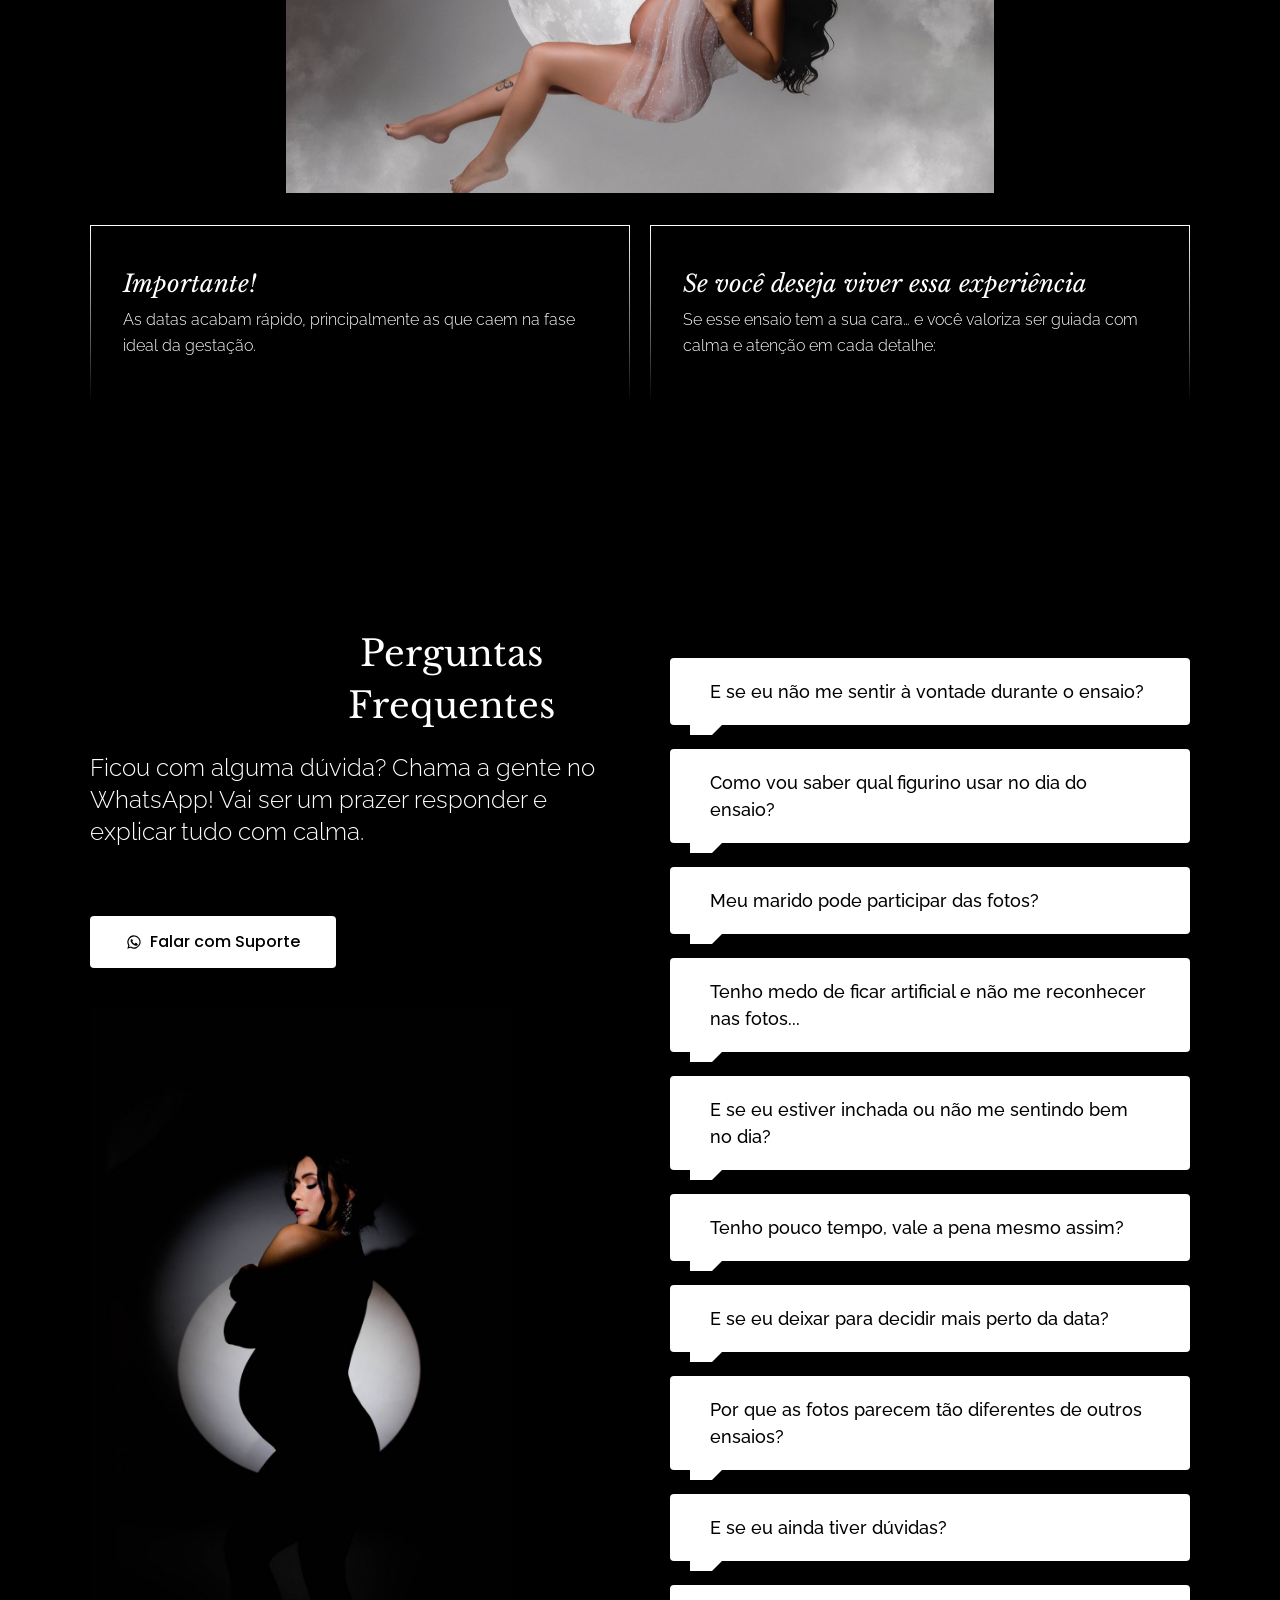
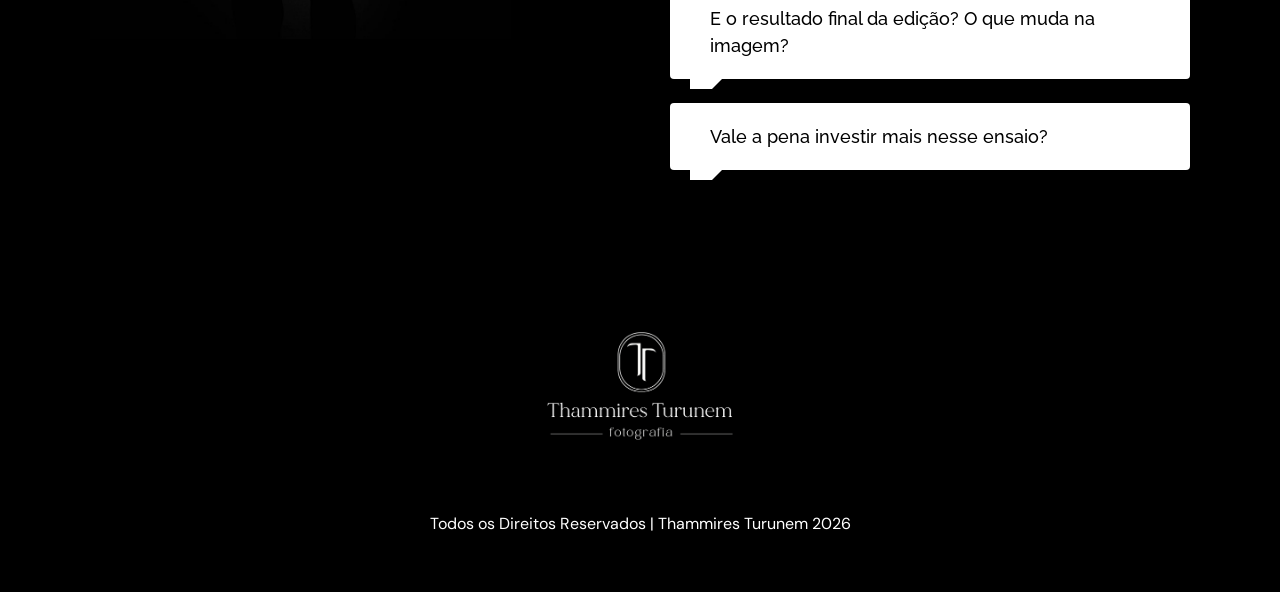
==== commit c548915d: "Pixel da Meta na pagina PB" ====
--- a/experiencia-pb/index.html
+++ b/experiencia-pb/index.html
@@ -729,7 +729,7 @@
 <script>
 /* ===================== CONFIGURAÇÃO ===================== */
 var WHATSAPP = "5532988374129";   // DDI + DDD + número, só números
-var PIXEL_ID = "";                // ID do Pixel da Meta (vazio = desligado). Clique no WhatsApp dispara "Contact".
+var PIXEL_ID = "549989584842198";                // ID do Pixel da Meta (vazio = desligado). Clique no WhatsApp dispara "Contact".
 var INSTAGRAM = "";               // ex.: "https://instagram.com/usuario" (vazio = ícone escondido)
 var FACEBOOK = "";                // ex.: "https://facebook.com/pagina" (vazio = ícone escondido)
 var FOTOS_RESULTADOS = ["11","02","09","04","07","05","08","03","10","06","01"]
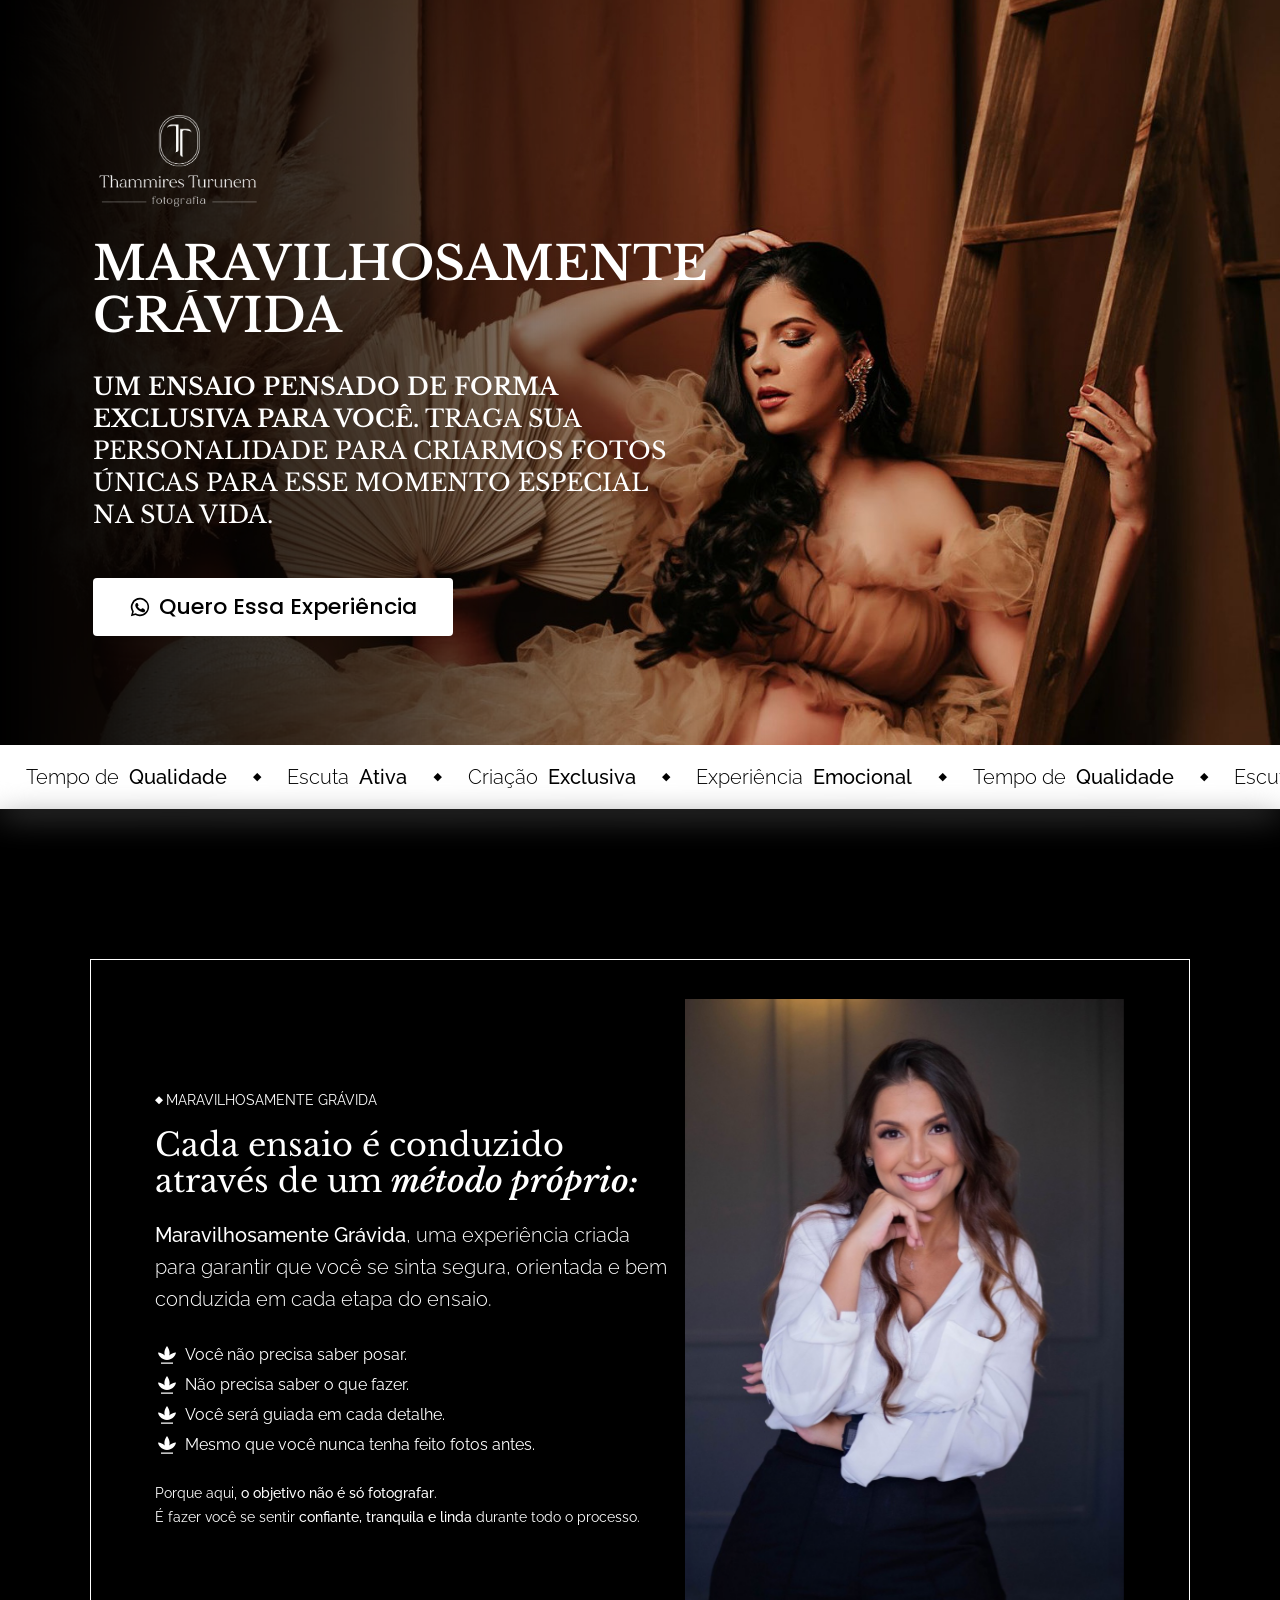
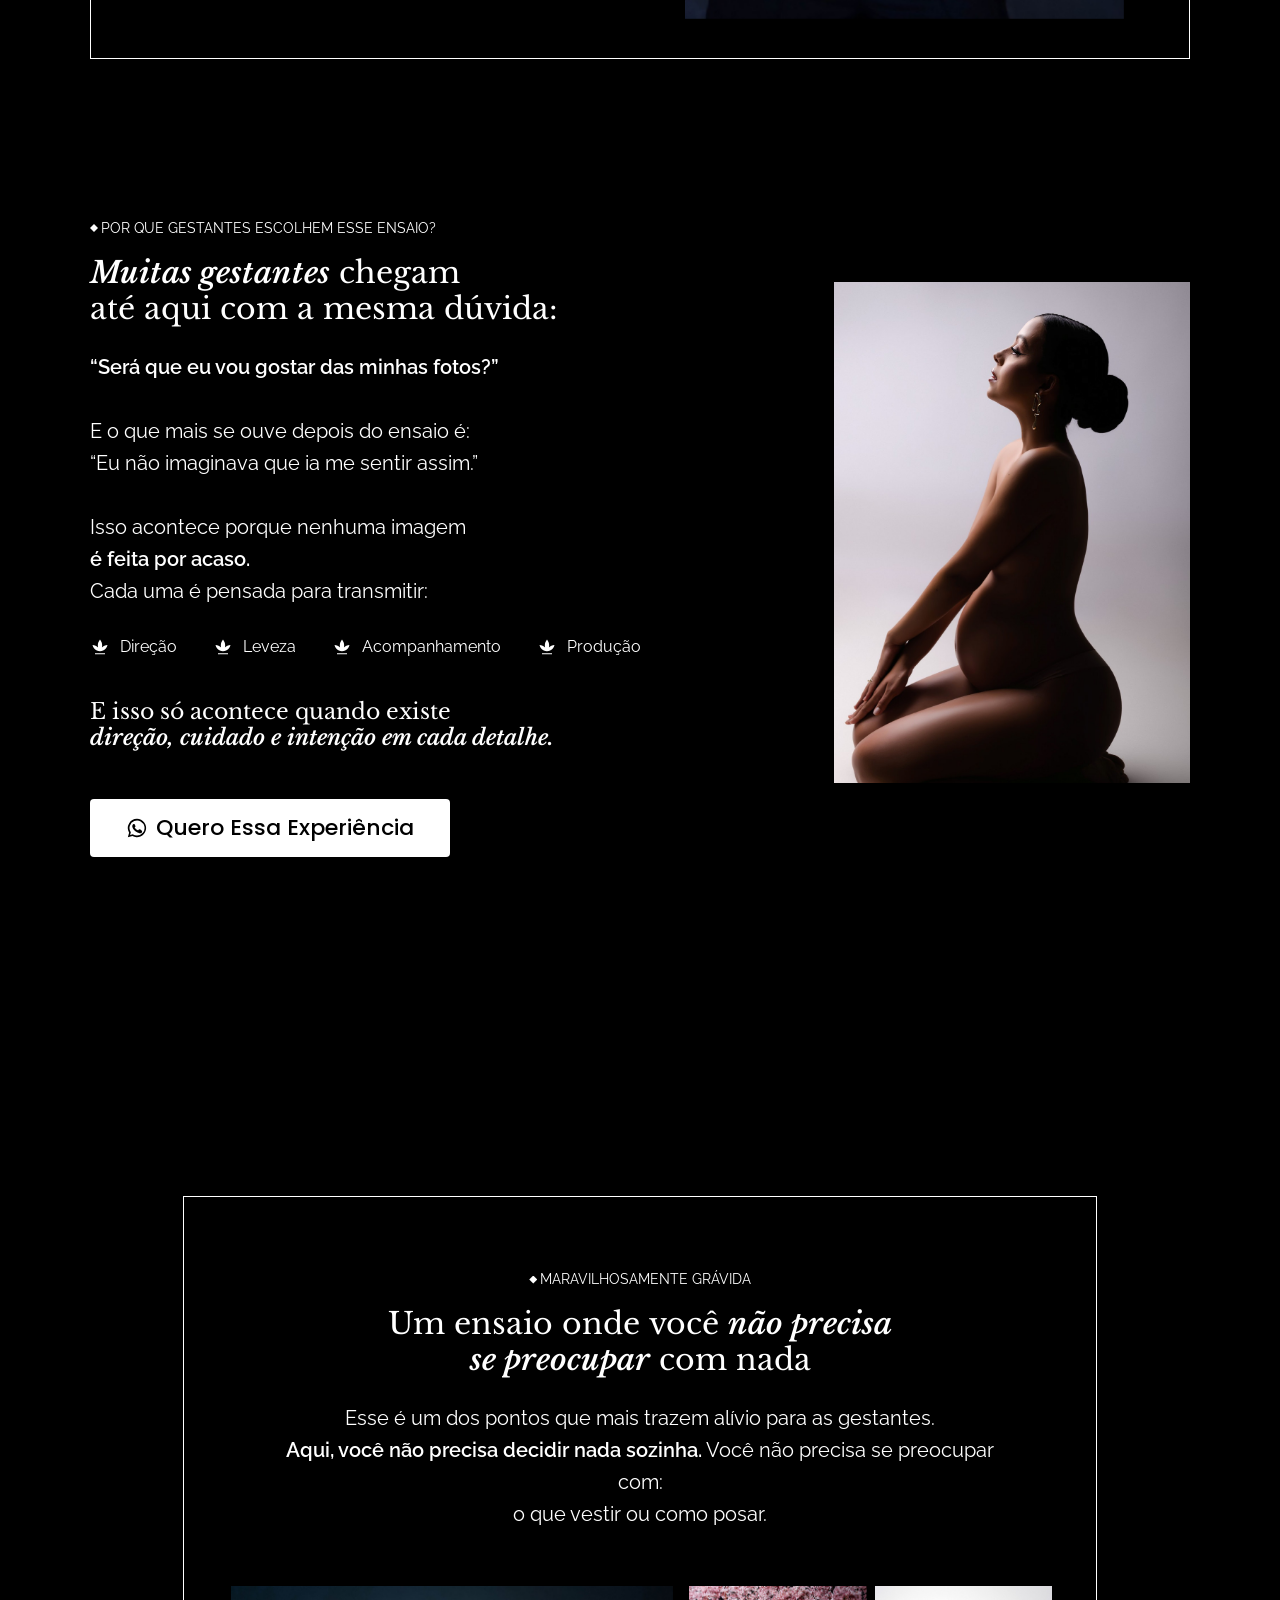
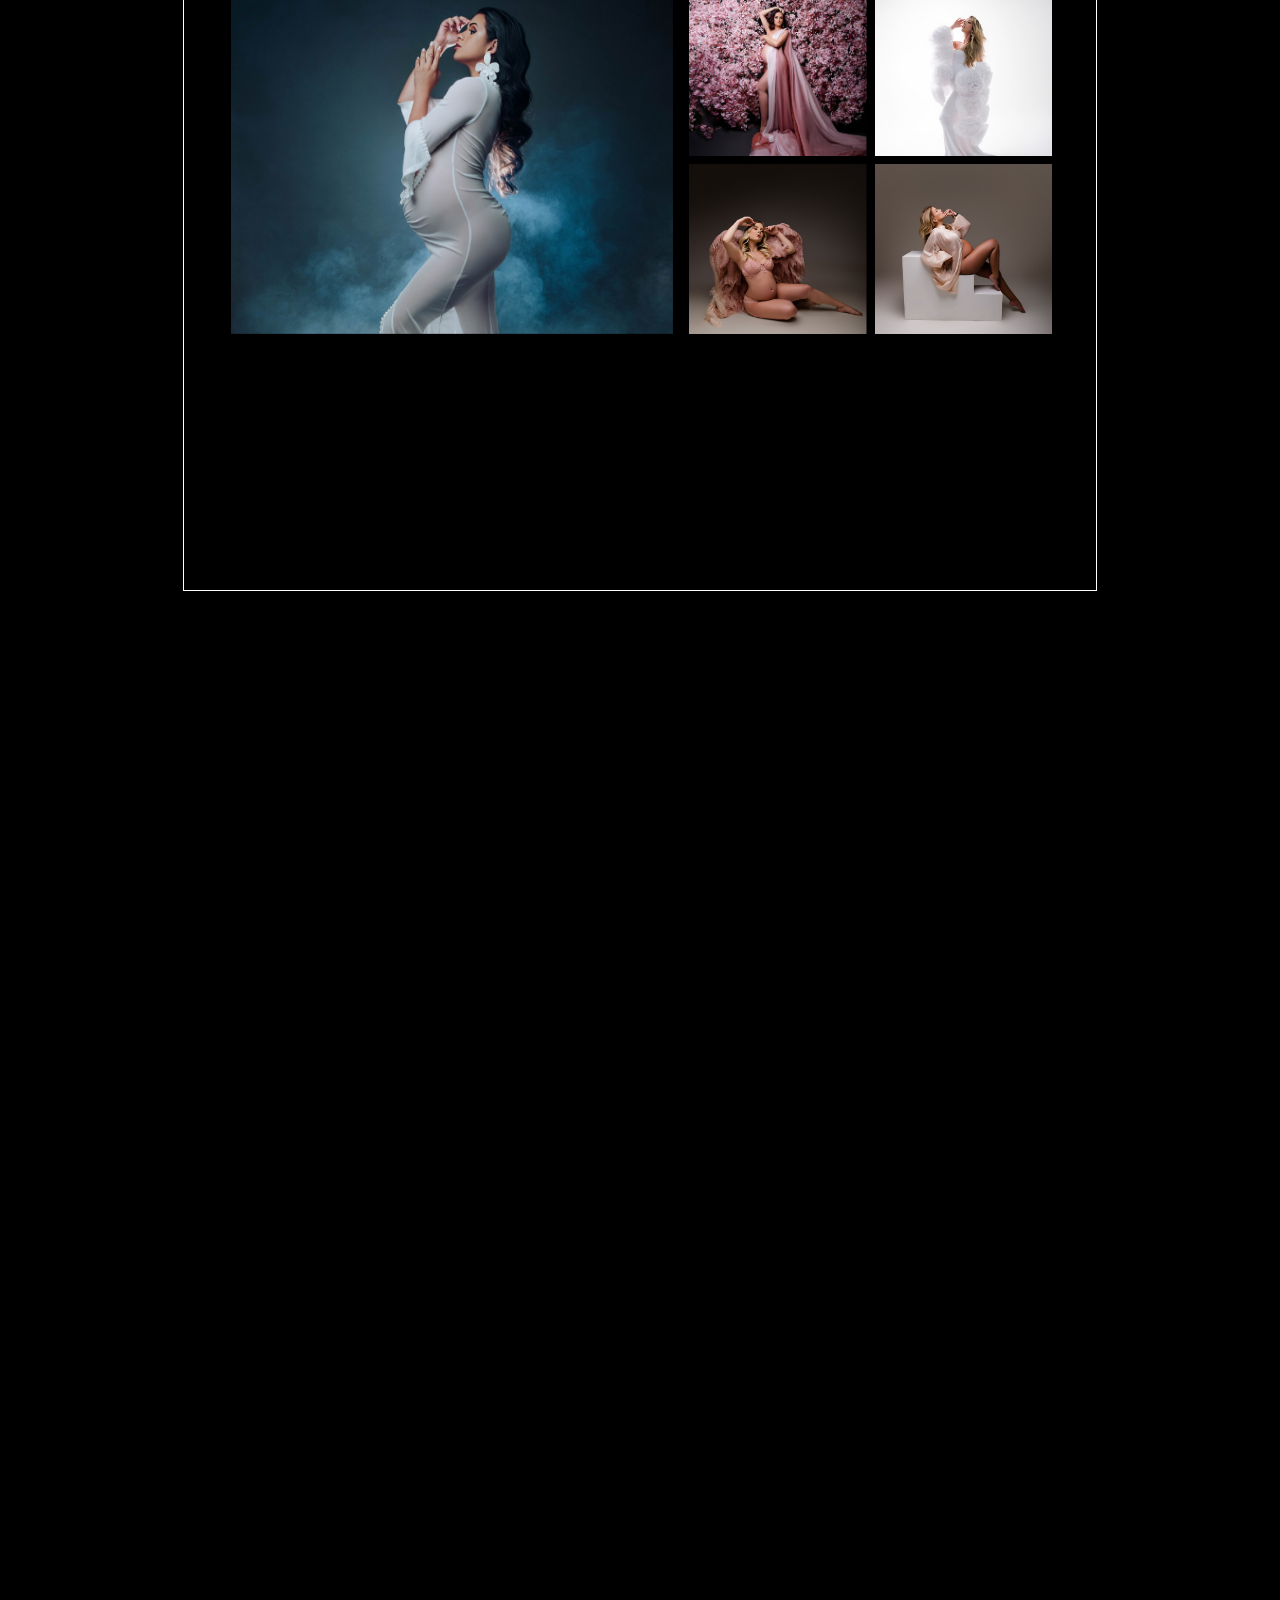
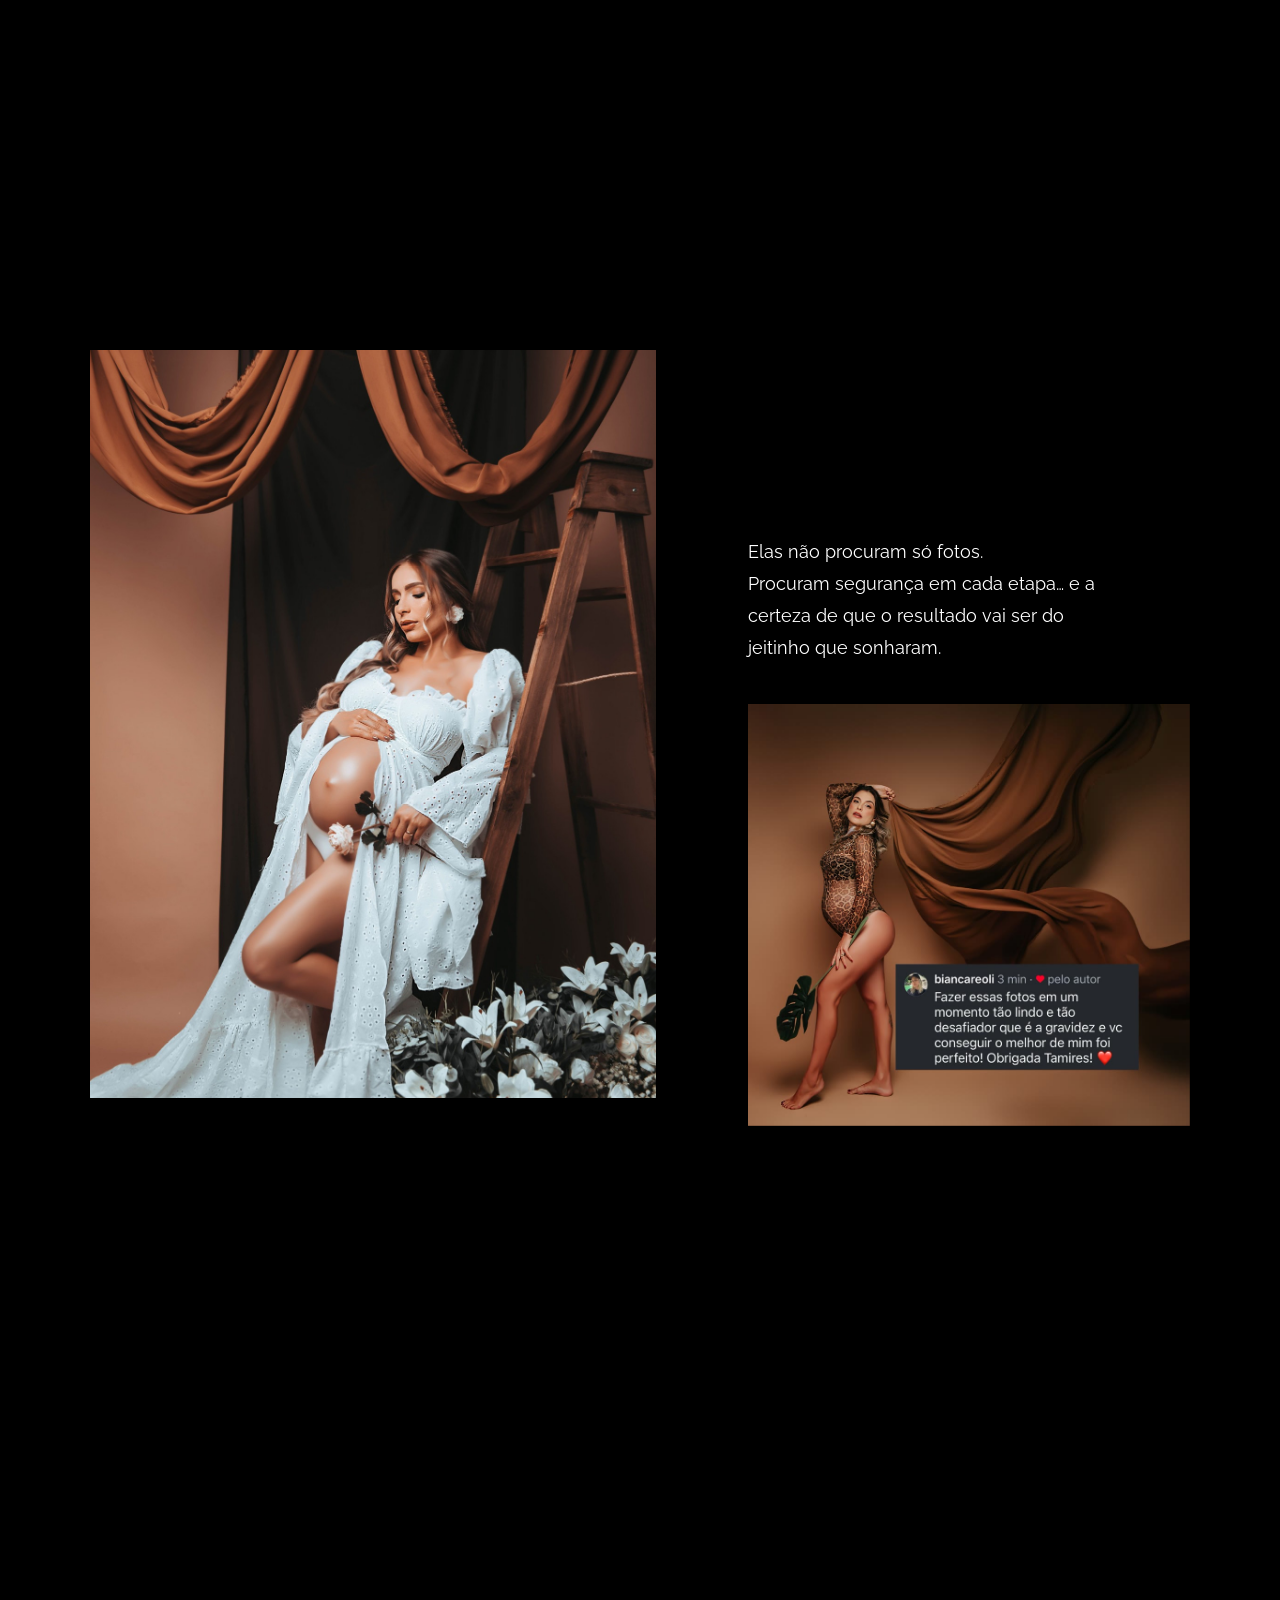
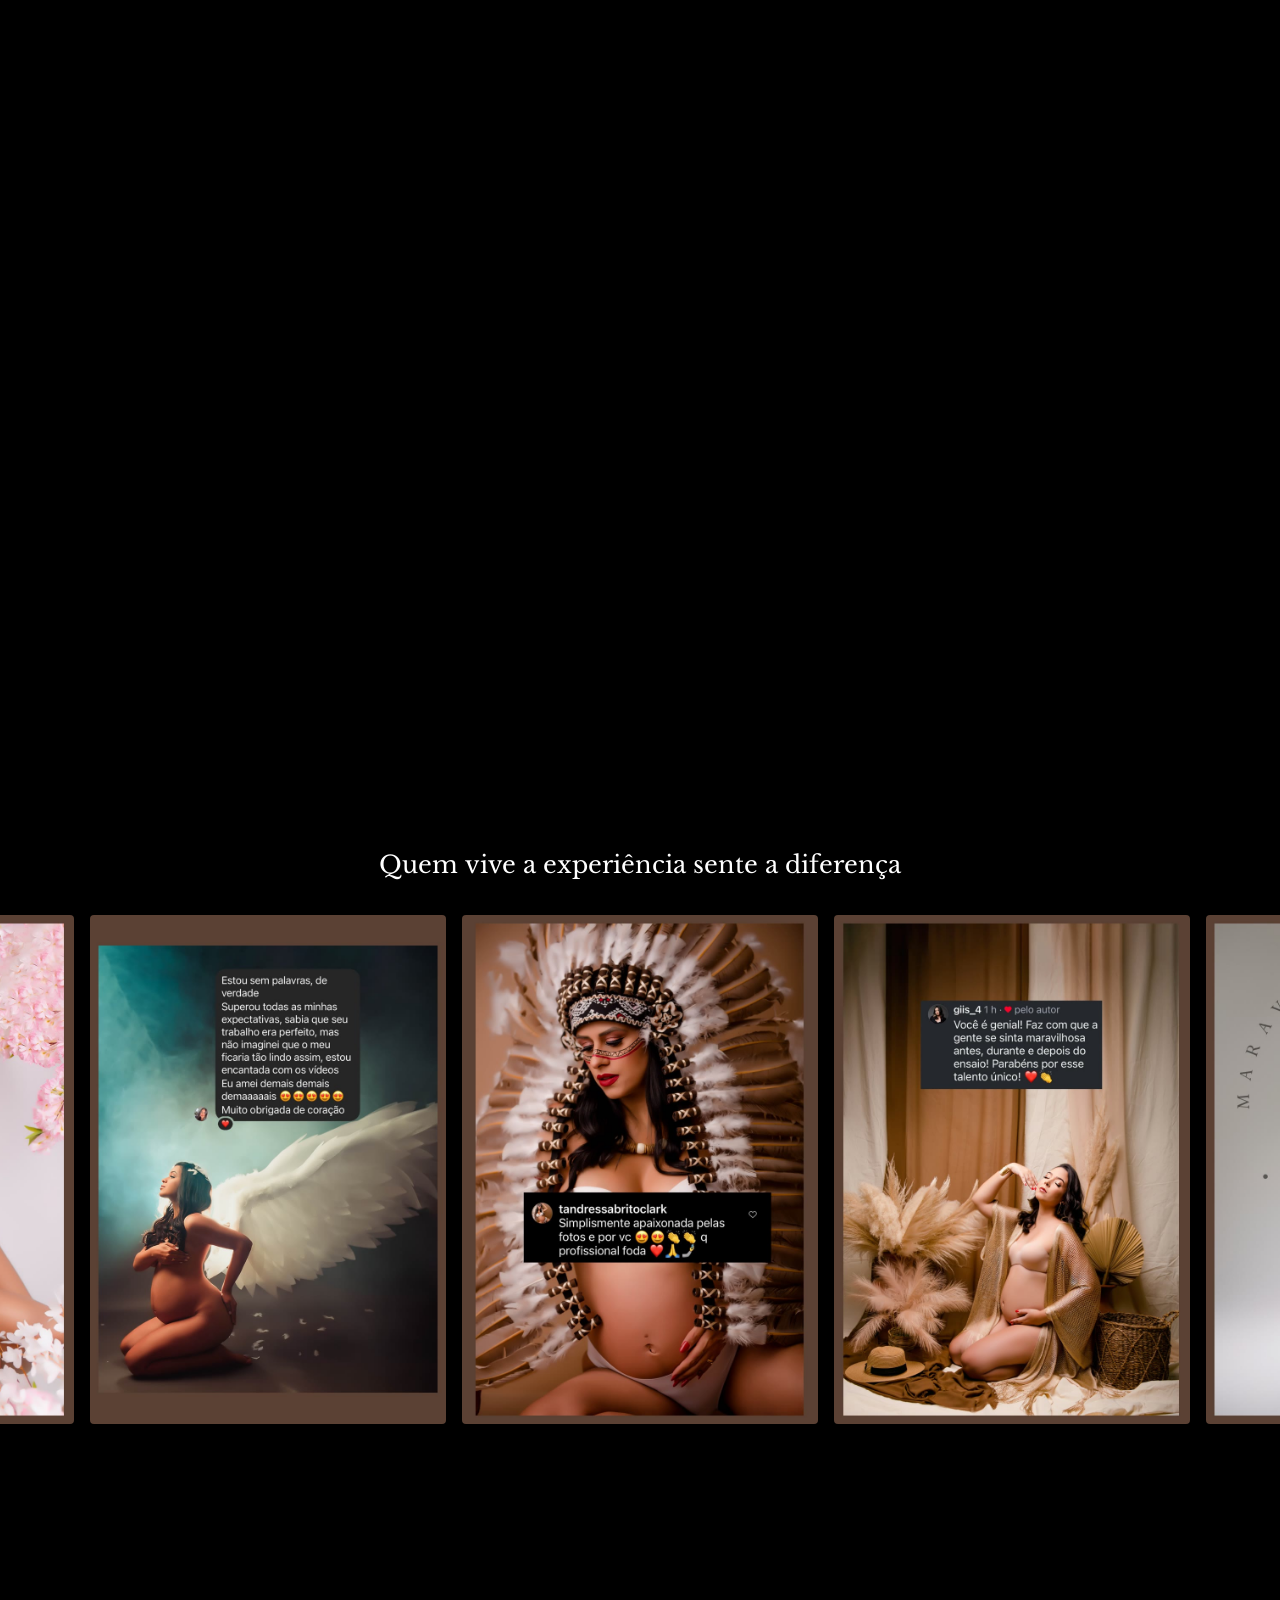
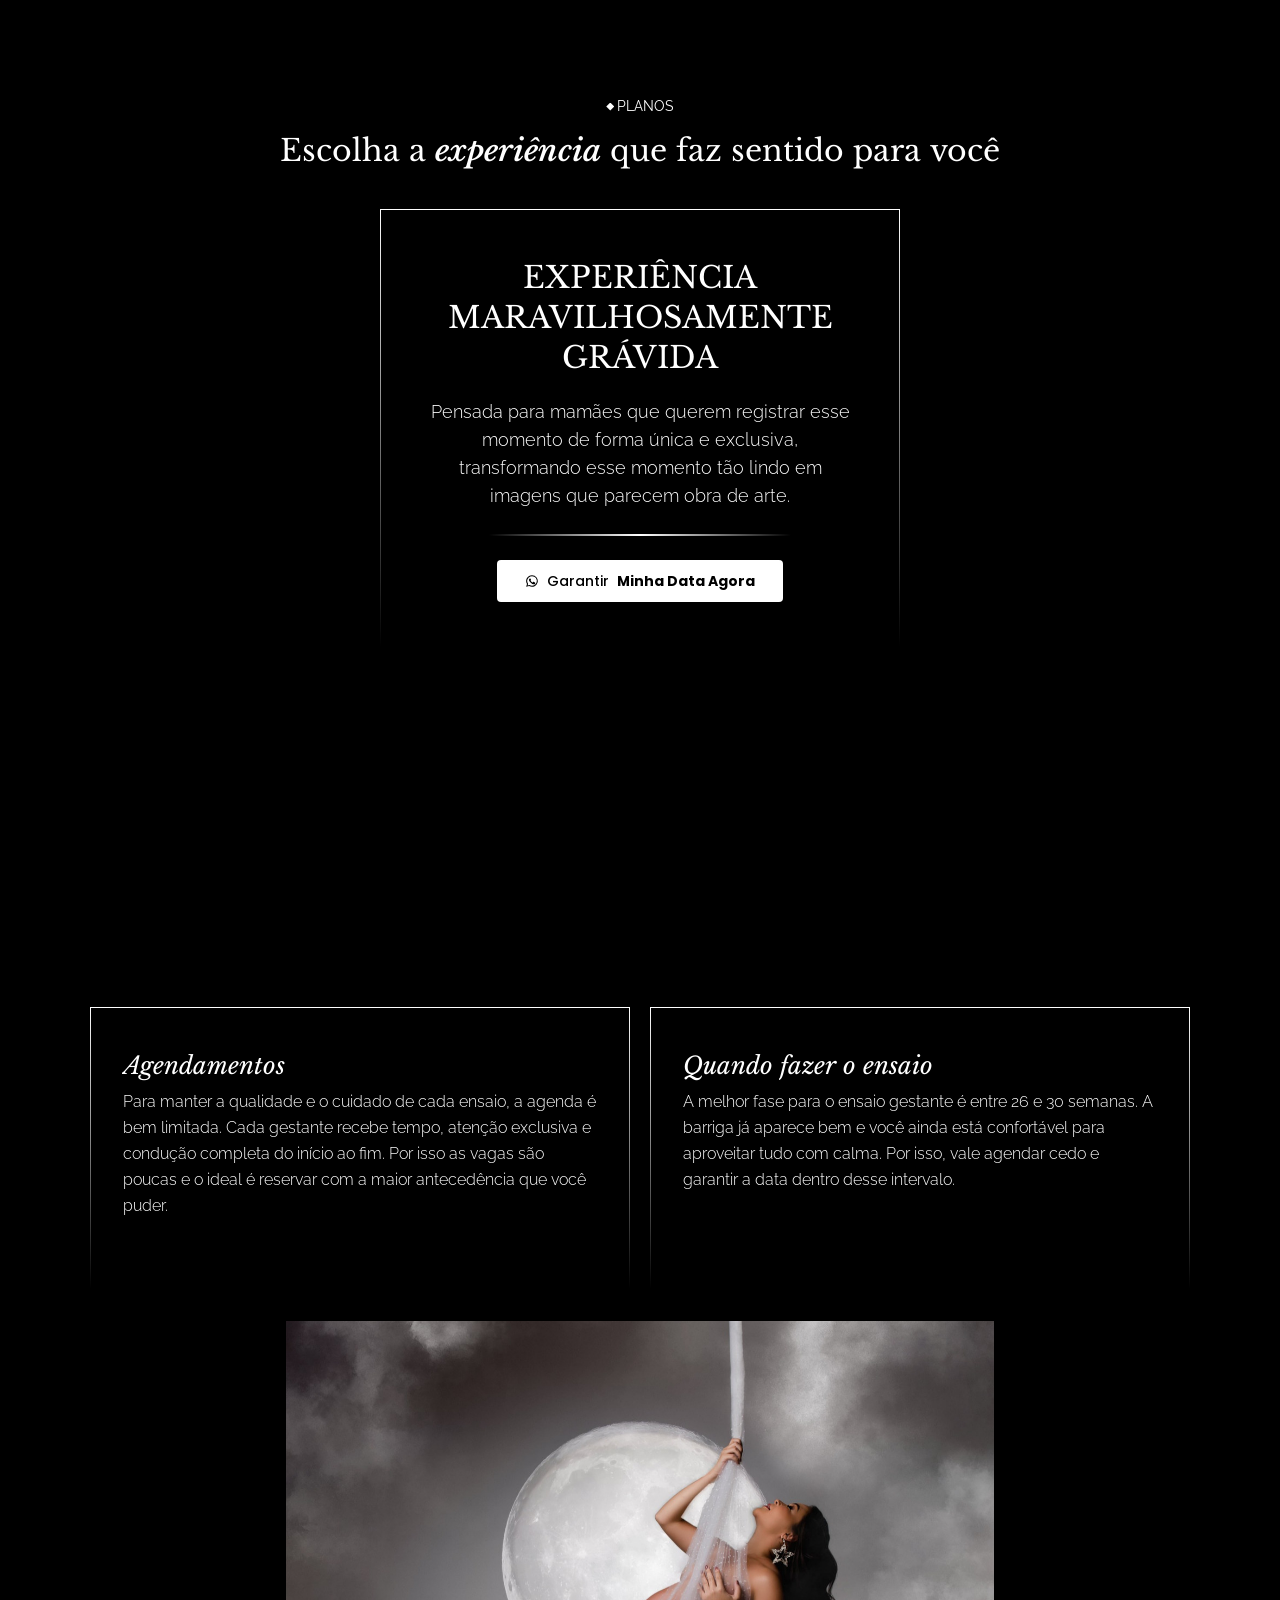
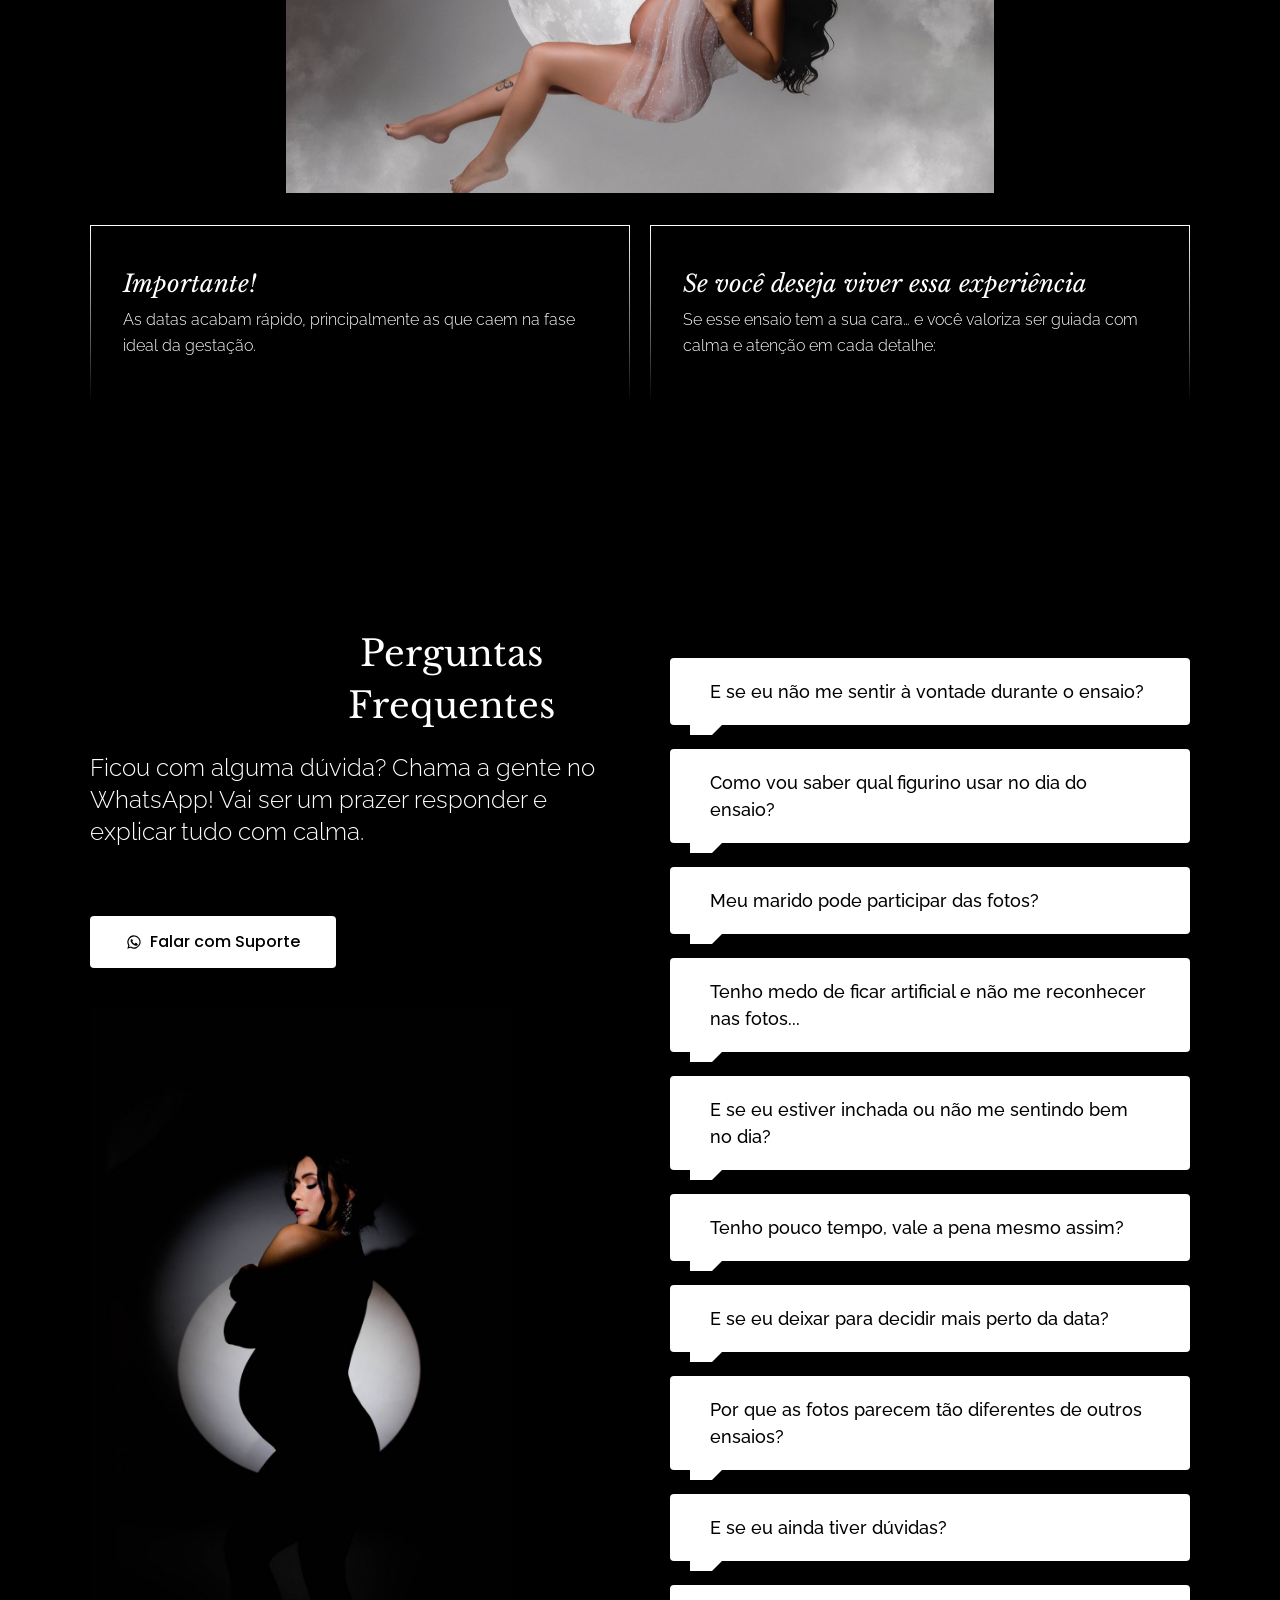
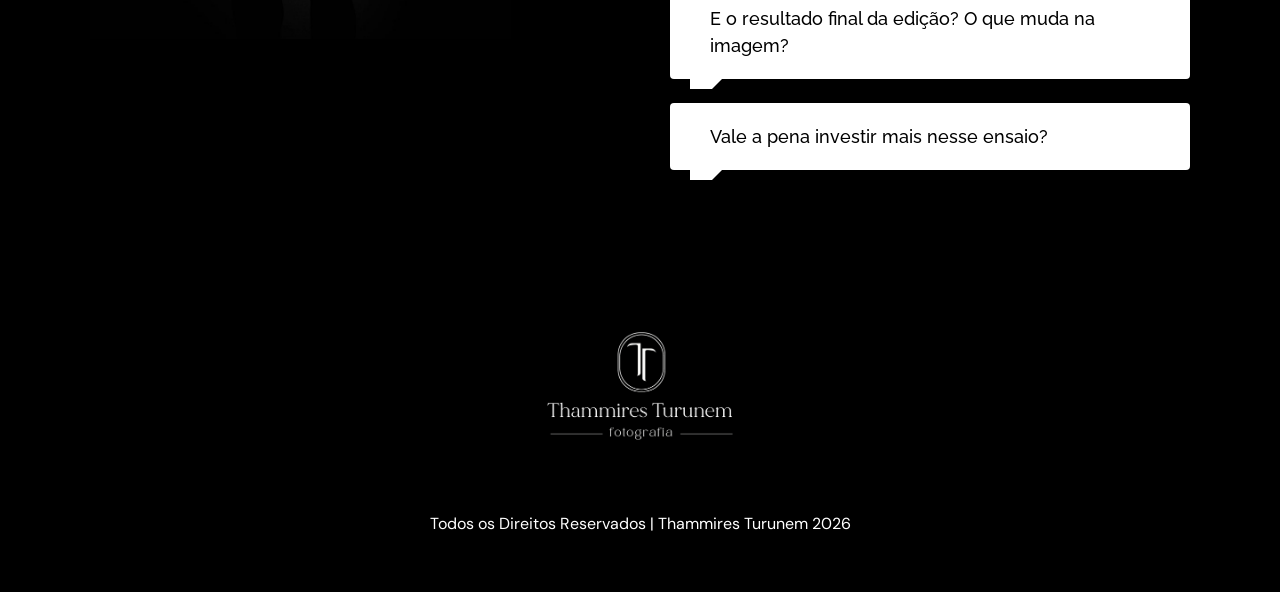
==== commit 04f27bdd: "Evento Lead no clique do WhatsApp (PB)" ====
--- a/experiencia-pb/index.html
+++ b/experiencia-pb/index.html
@@ -750,7 +750,7 @@
   a.target = "_blank"; a.rel = "noopener";
   if (a.classList.contains("btn")) a.insertAdjacentHTML("afterbegin", '<svg aria-hidden="true"><use href="#i-wa"/></svg>');
   a.addEventListener("click", function(){
-    if (window.fbq) fbq("track", "Contact", { content_name: a.textContent.trim() });
+    if (window.fbq) { fbq("track", "Contact", { content_name: a.textContent.trim() }); fbq("track", "Lead", { content_name: a.textContent.trim() }); }
   });
 });
 
